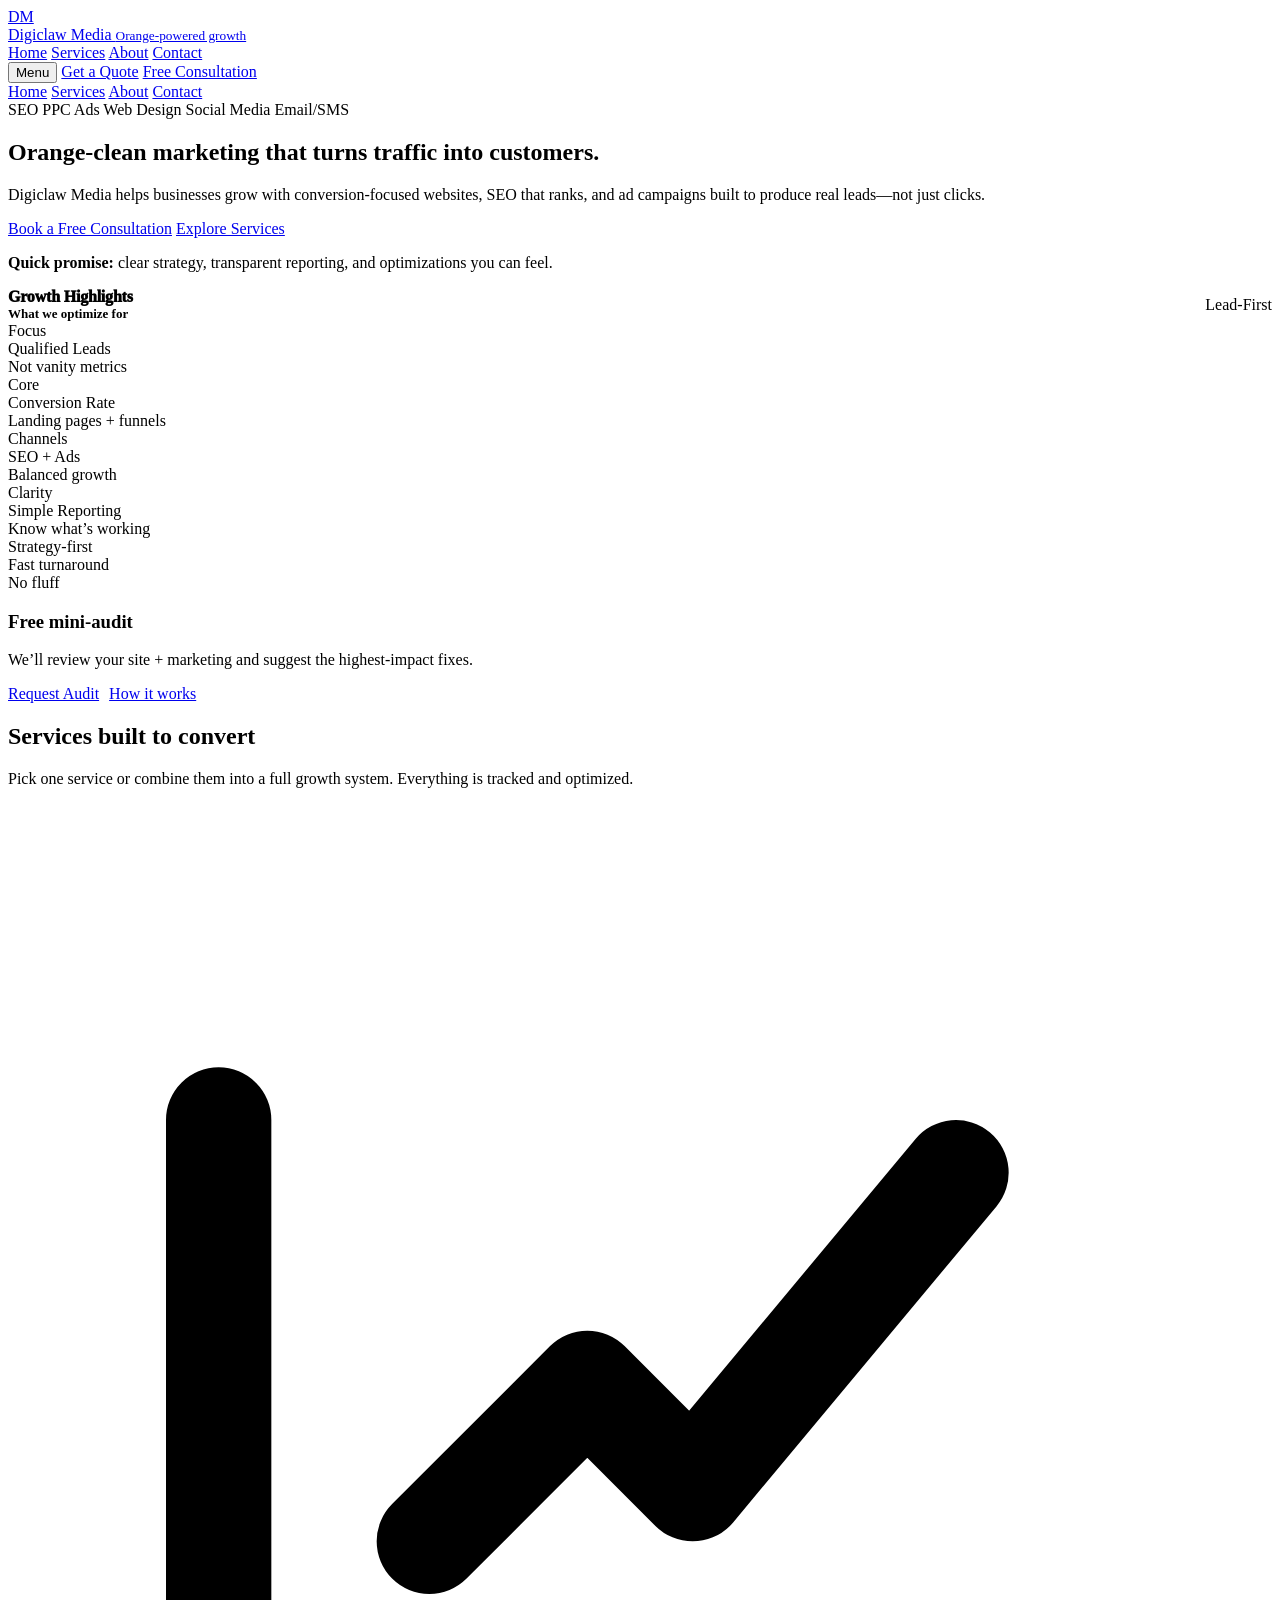
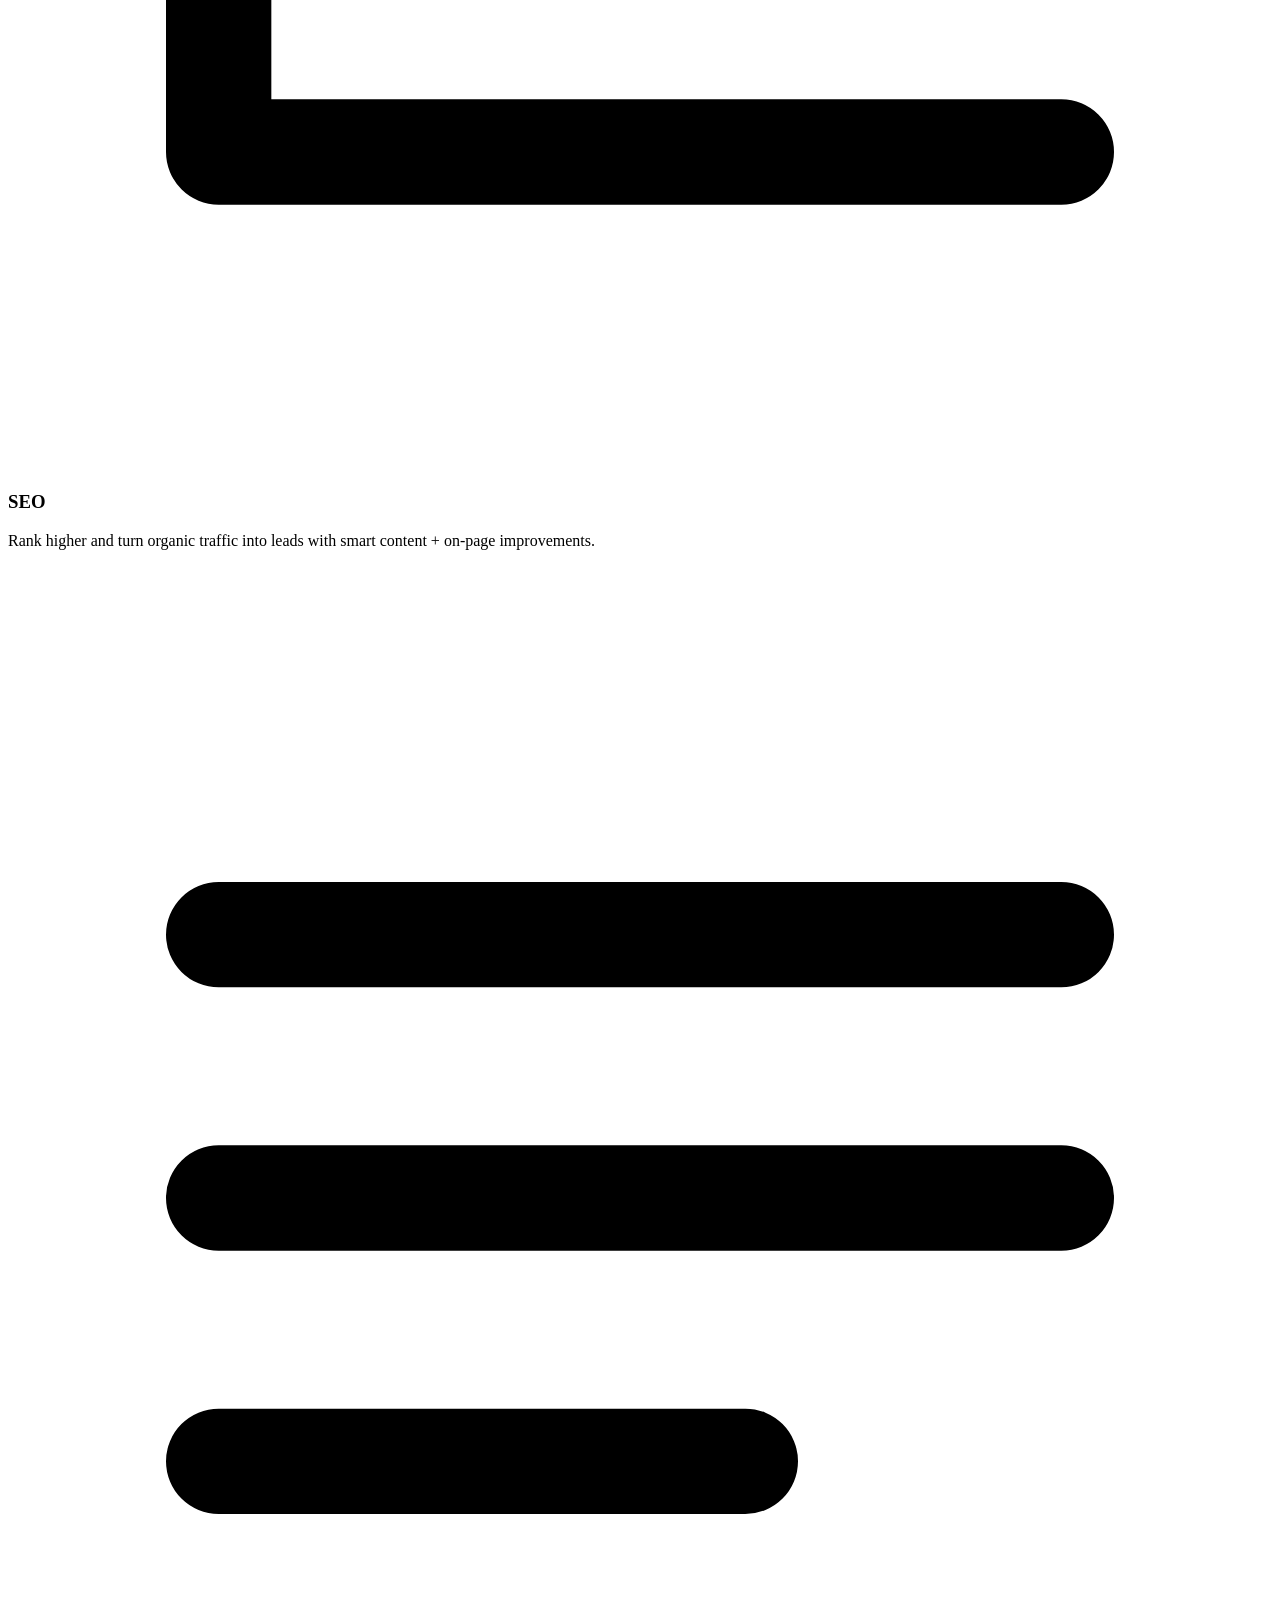
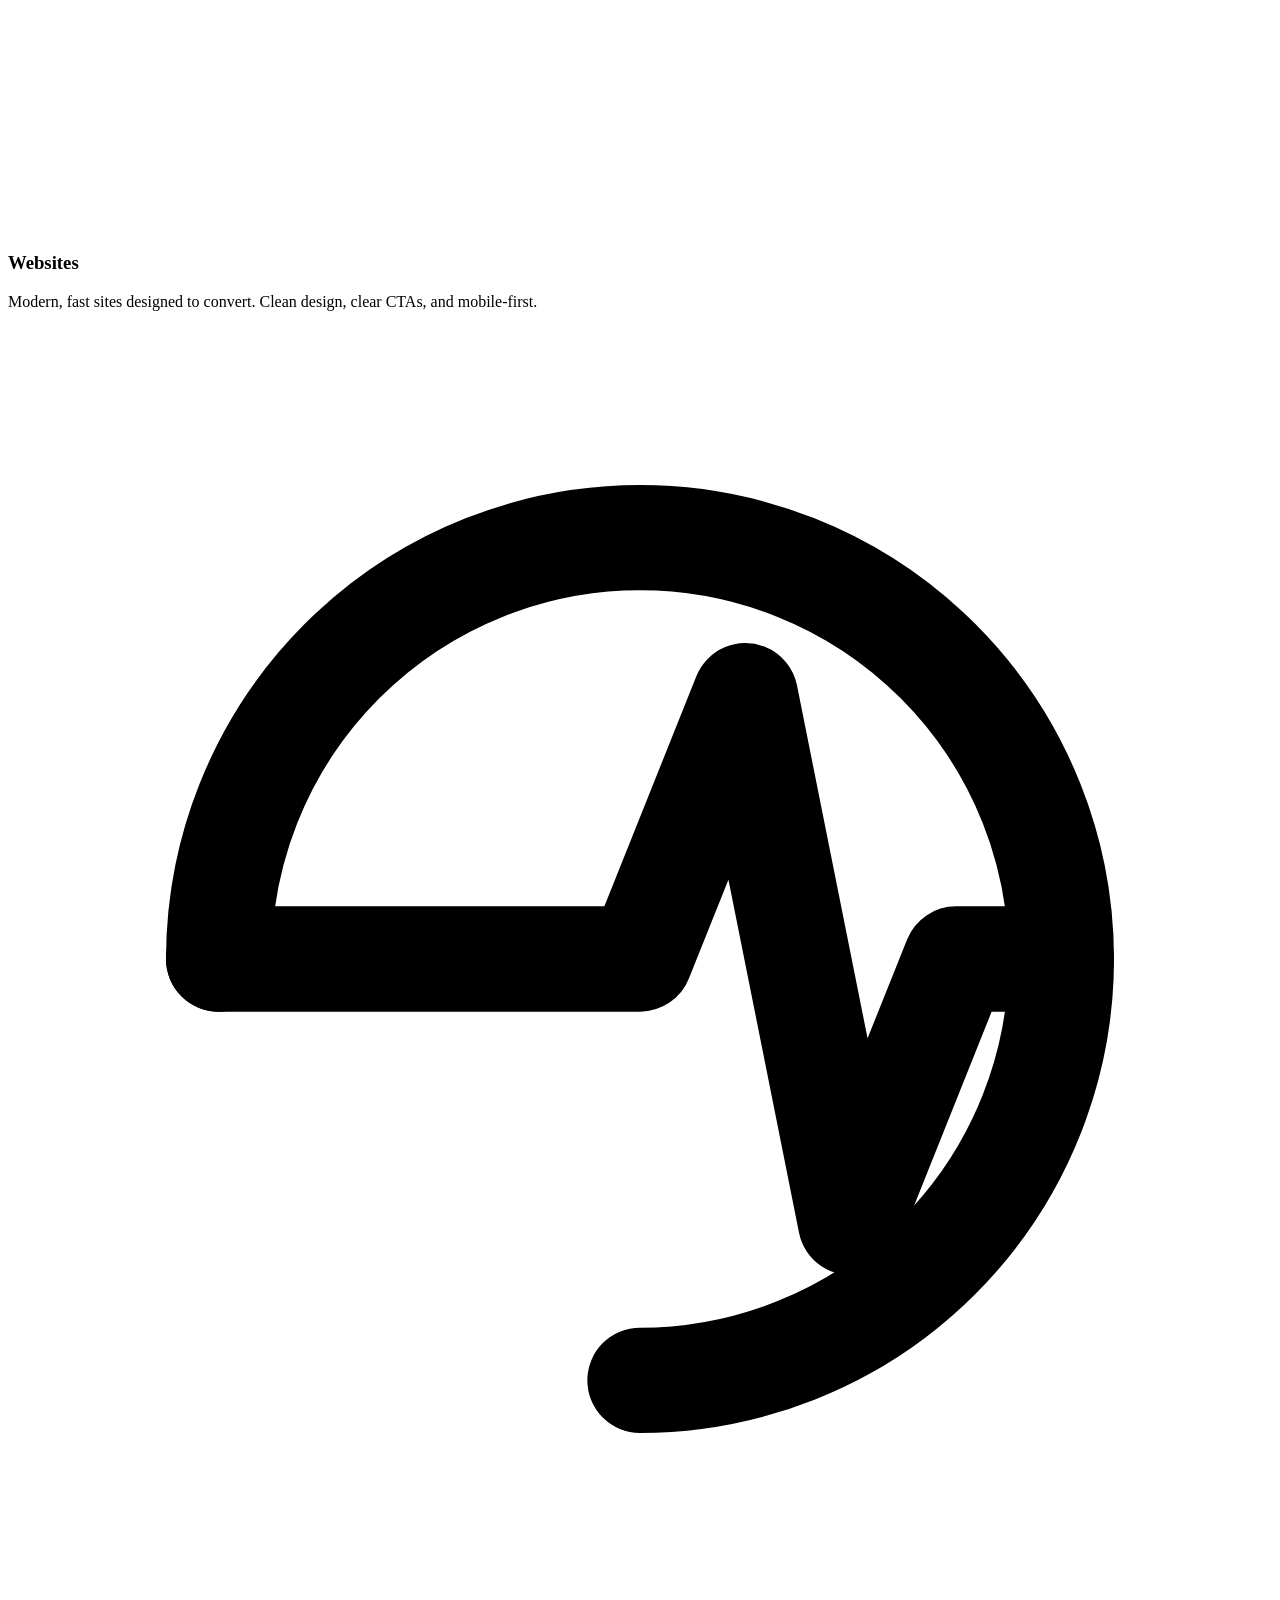
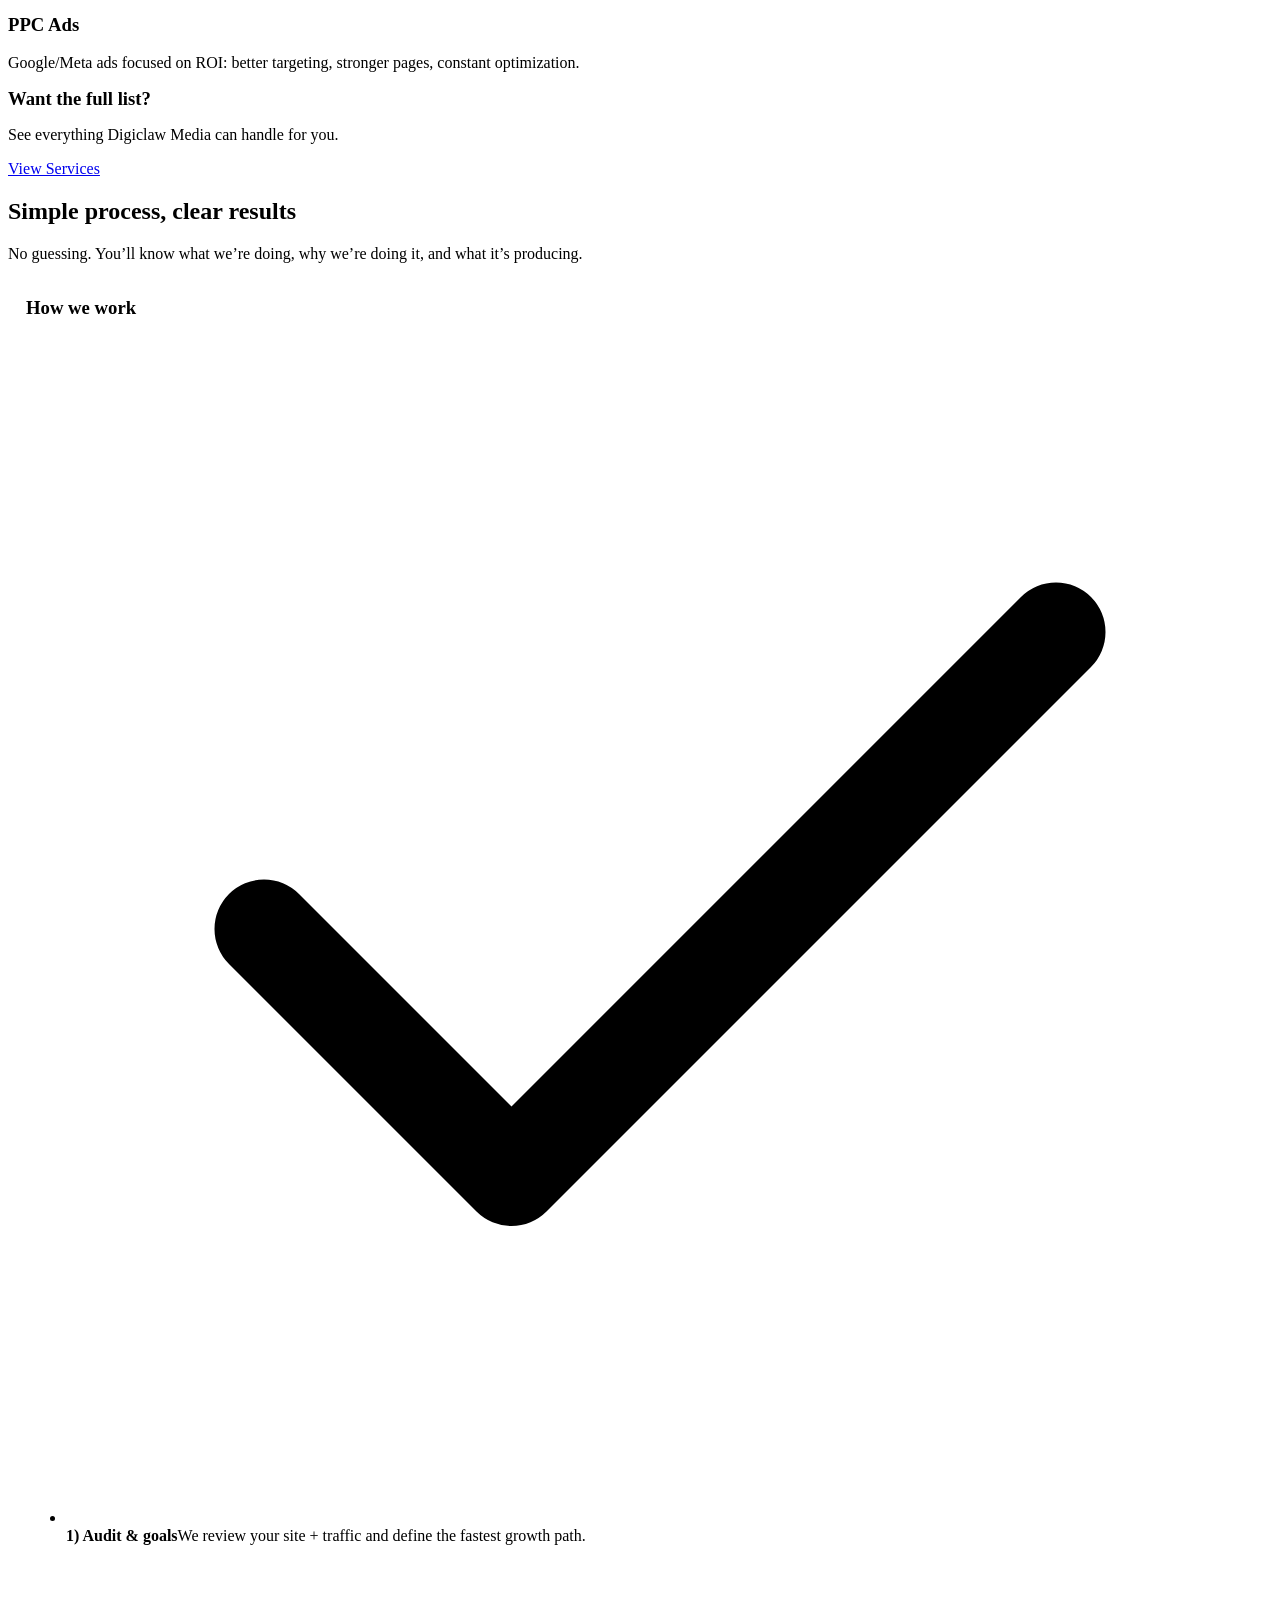
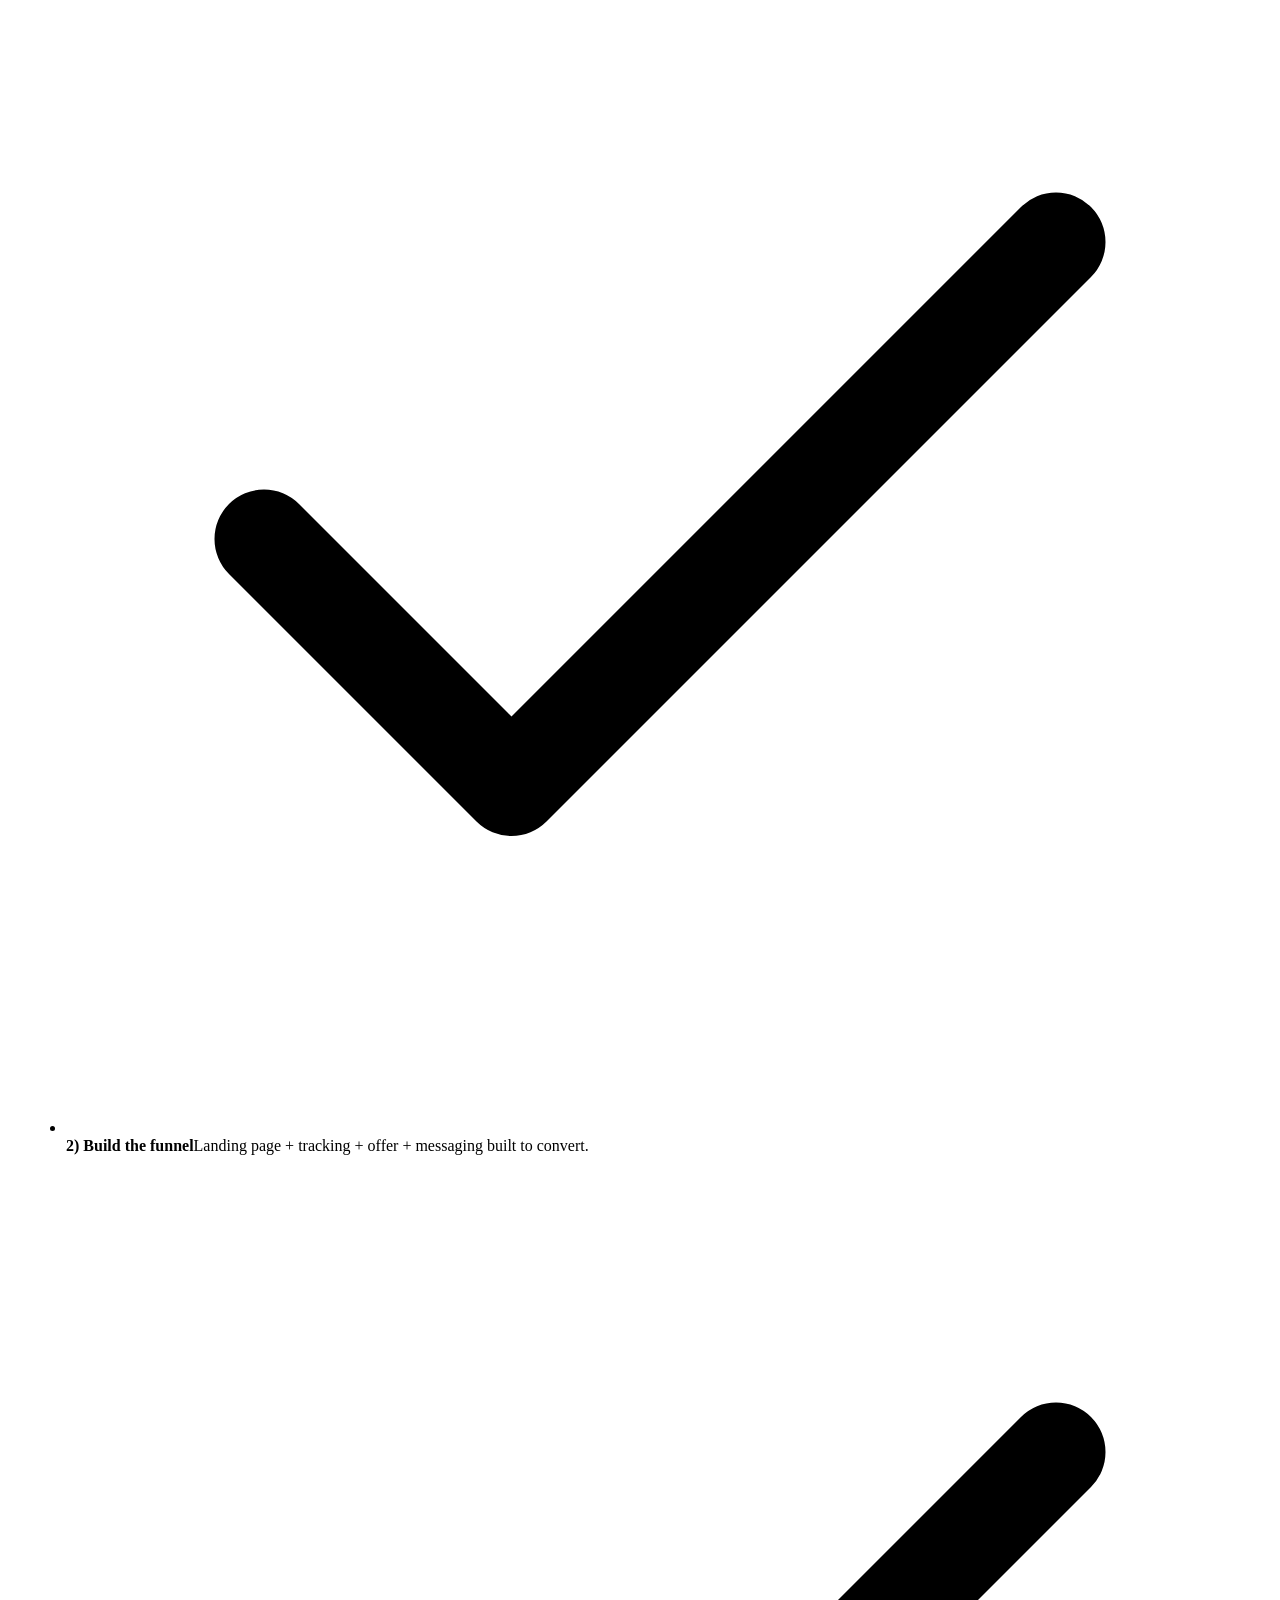
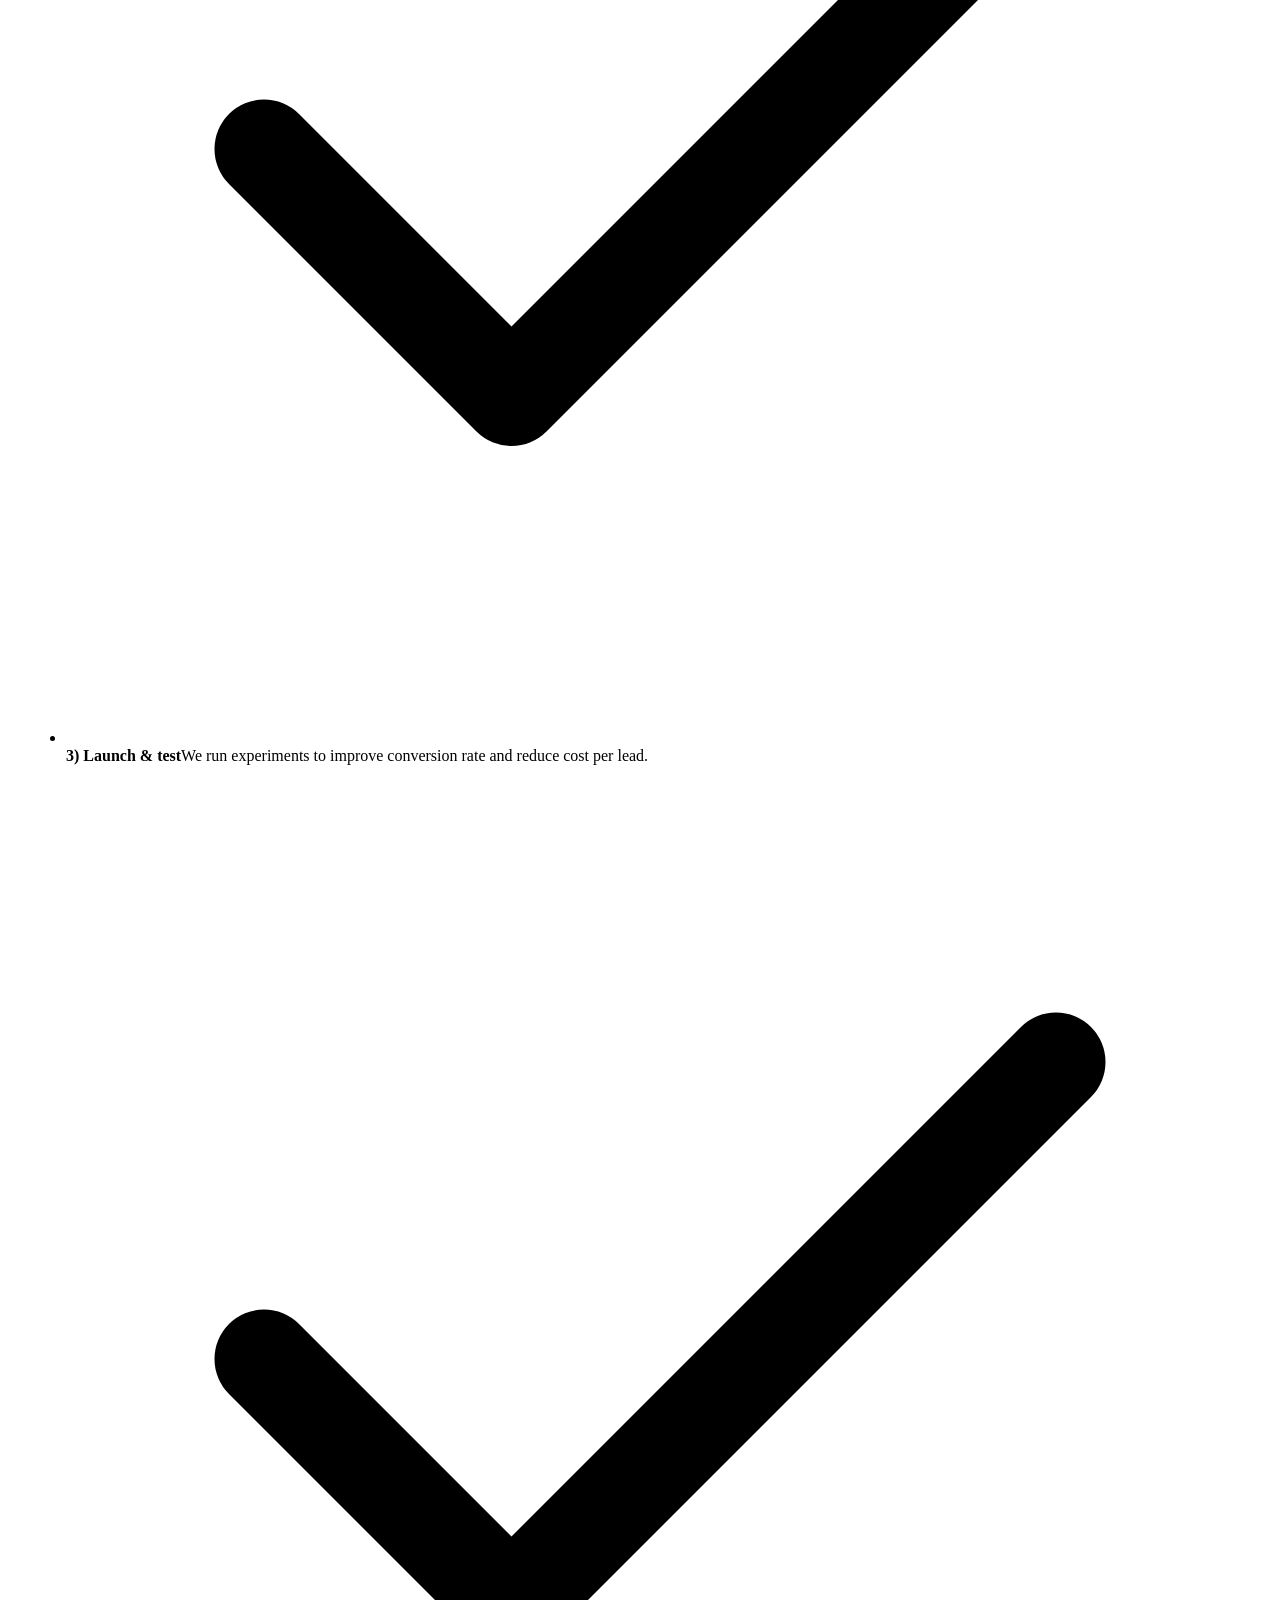
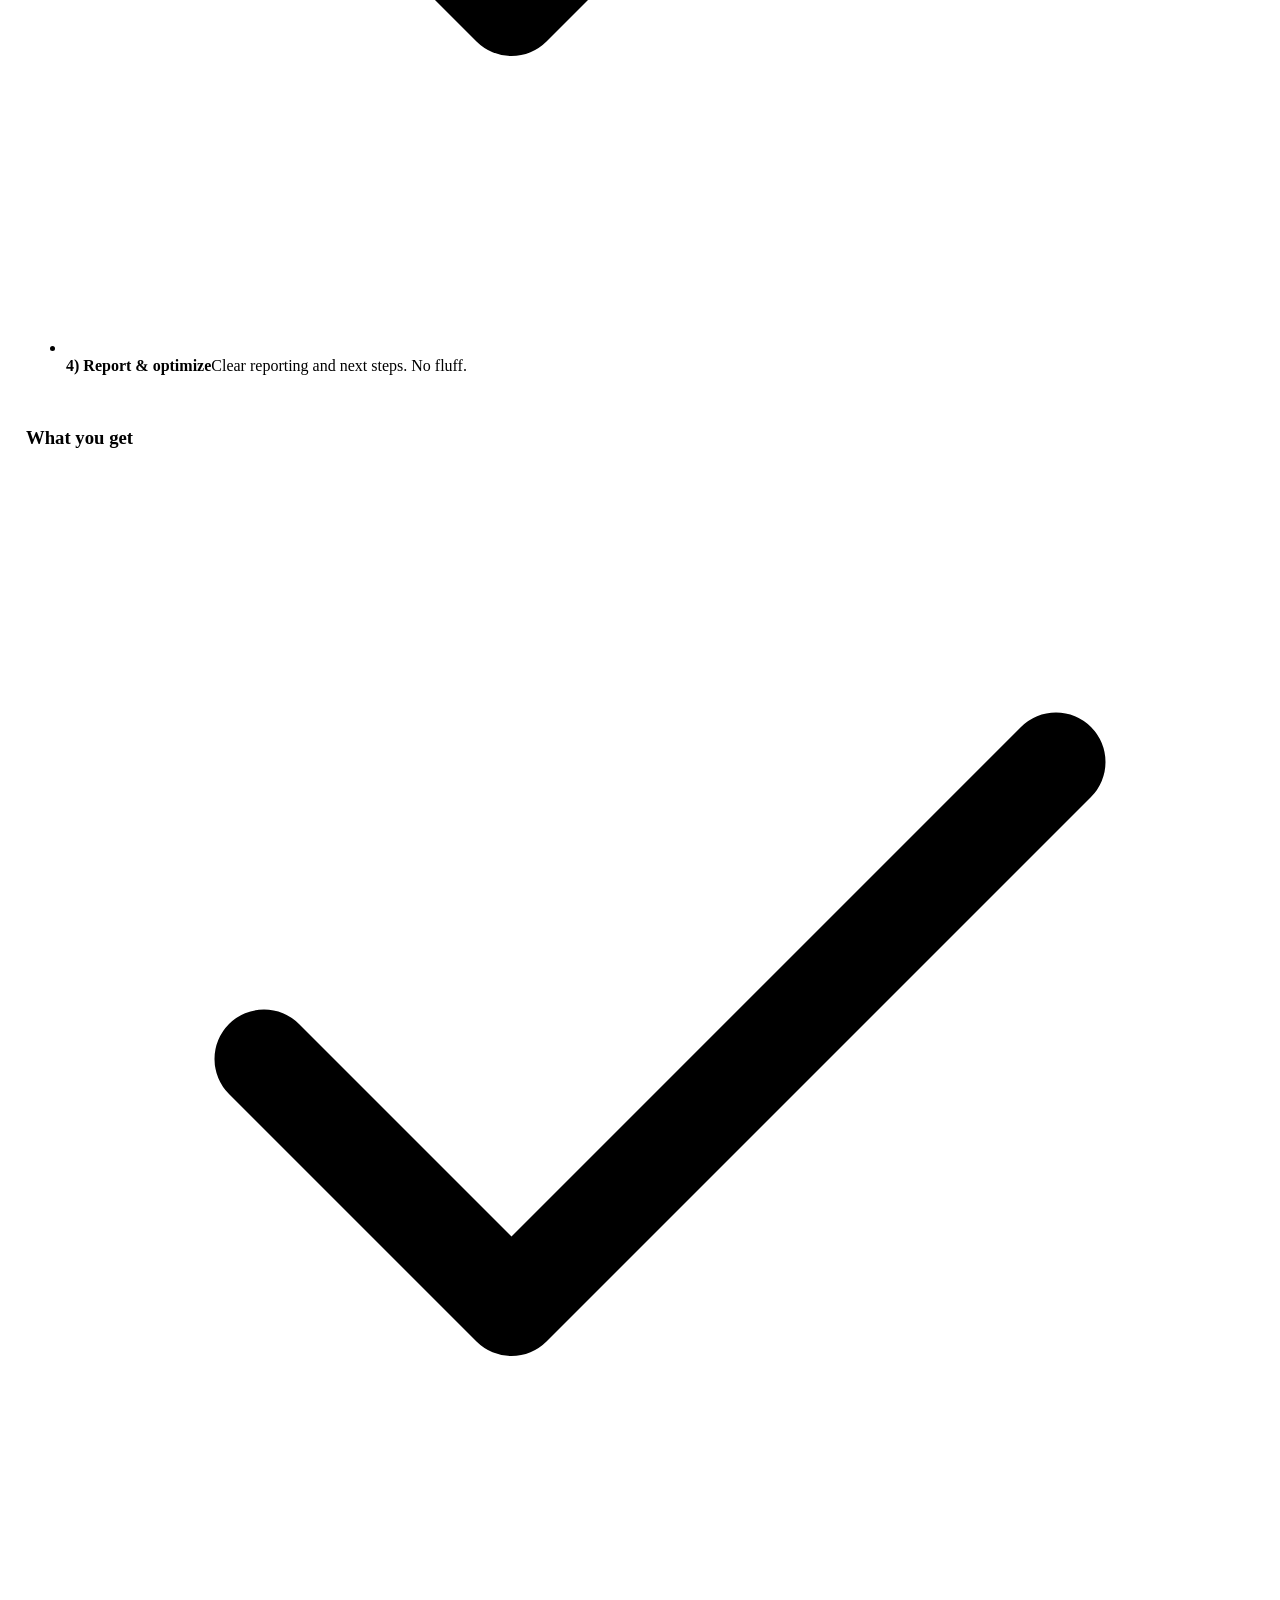
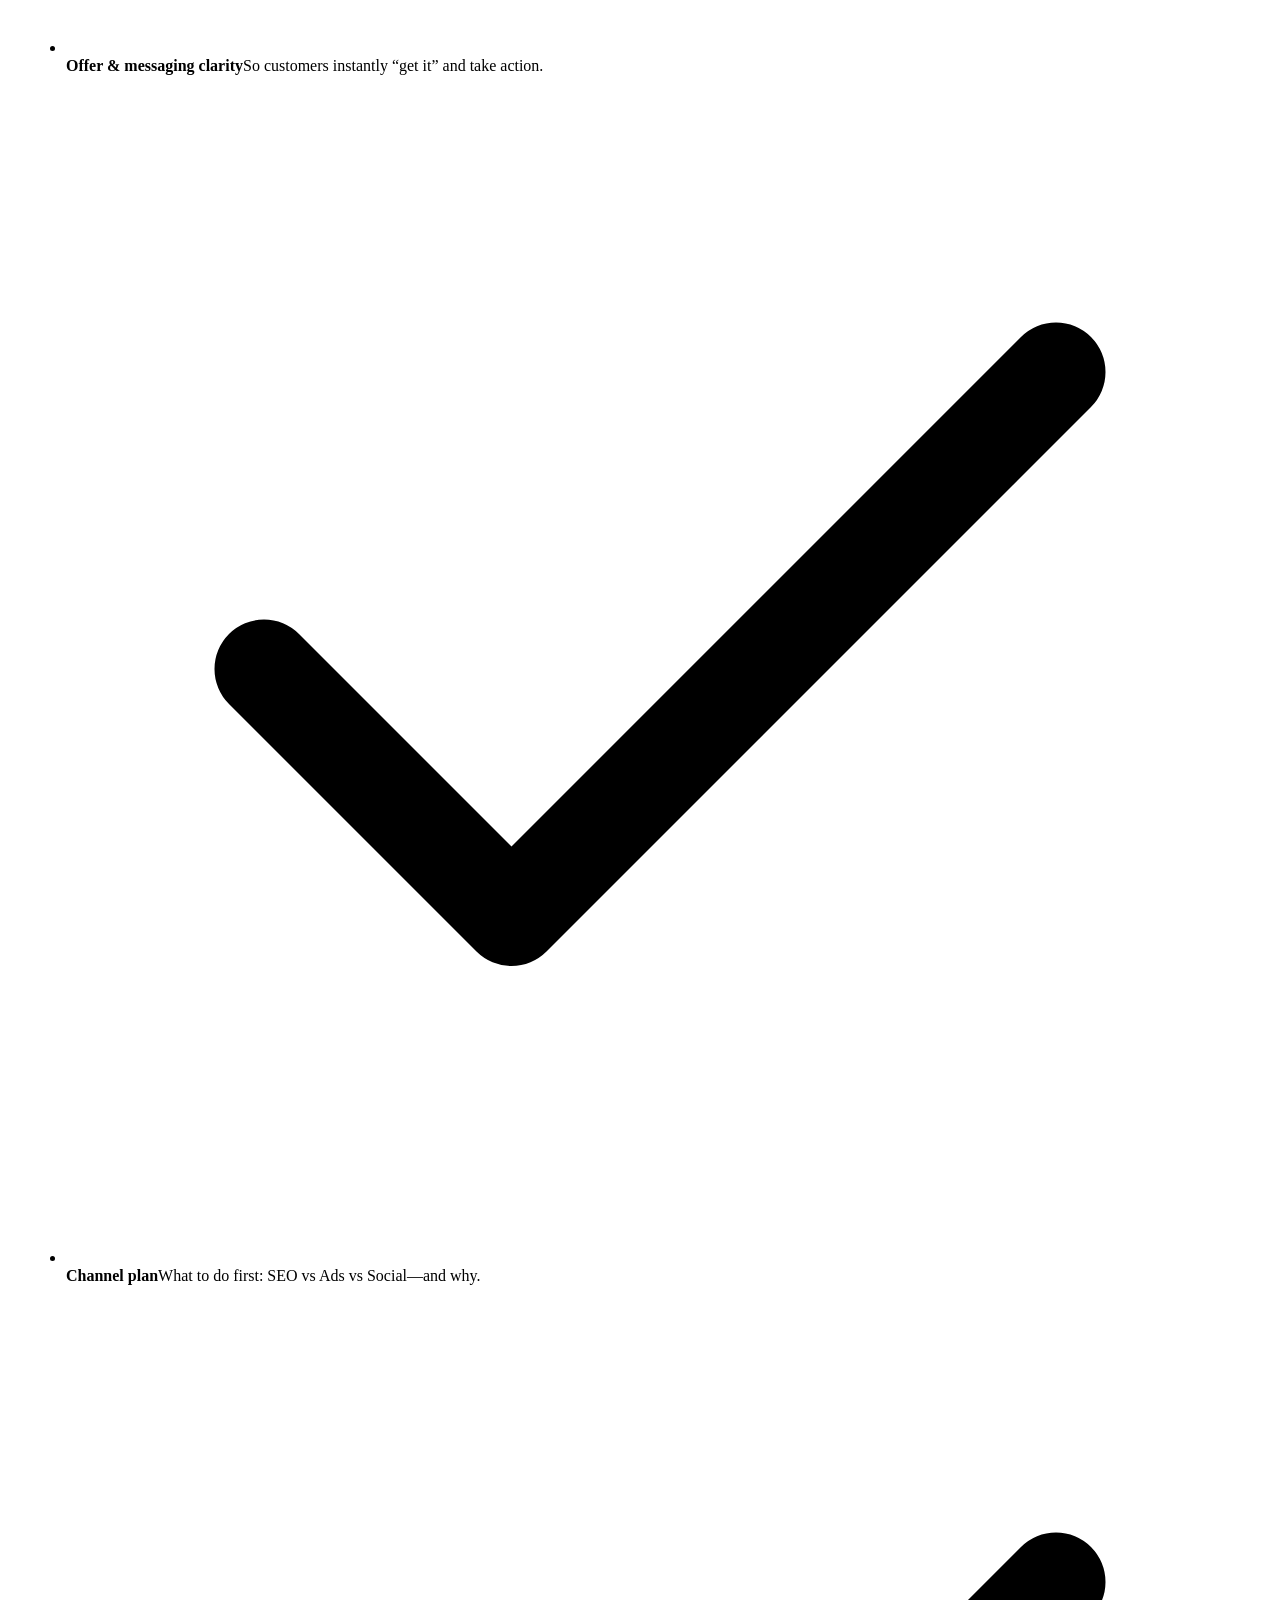
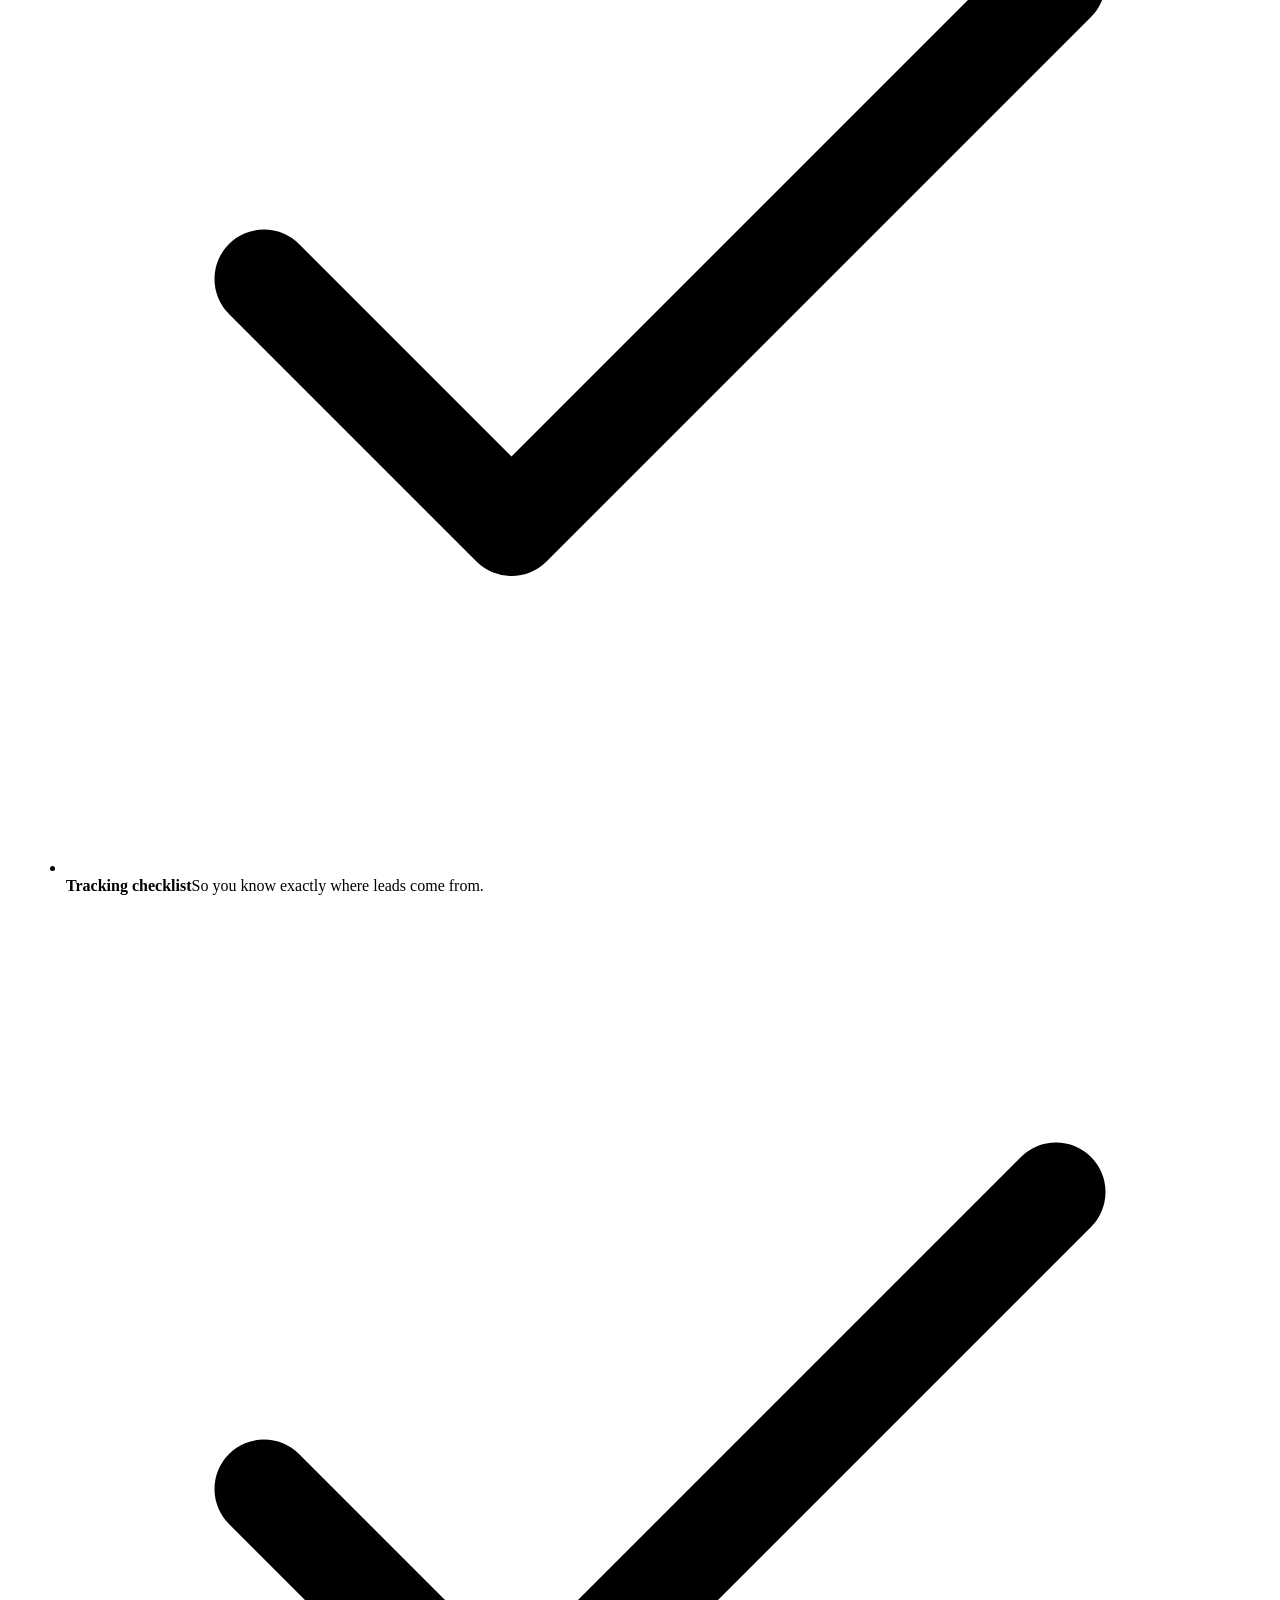
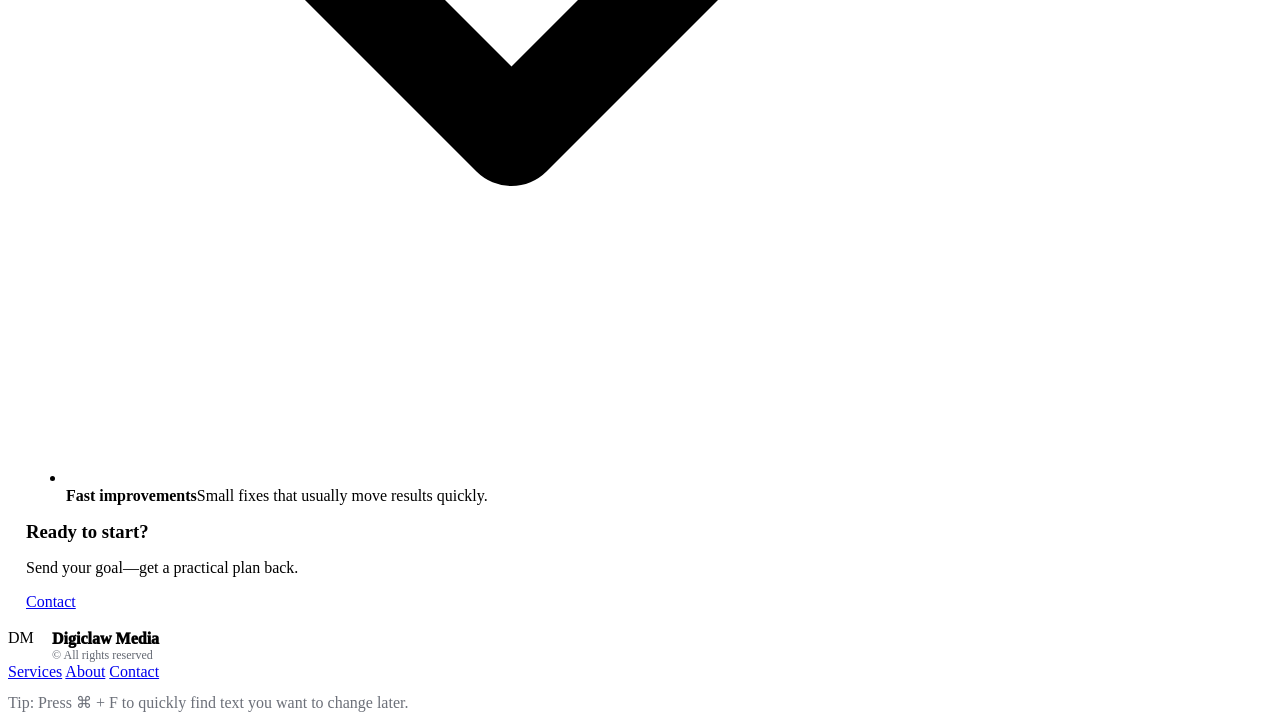
==== index.html @ 4c7902cc "Add files via upload" ====
<!doctype html>
<html lang="en">
<head>
  <meta charset="utf-8"/>
  <meta name="viewport" content="width=device-width,initial-scale=1"/>
  <title>Digiclaw Media | Home</title>
  <meta name="description" content="Digiclaw Media — modern marketing, websites, and performance campaigns. Orange & white theme, interactive UI."/>
  <link rel="stylesheet" href="assets/styles.css"/>
</head>
<body data-page="home">
  <div class="page">
    
<div class="bgFloat" aria-hidden="true">
  <div class="float one"></div>
  <div class="float two"></div>
  <div class="float three"></div>
  <div class="float four"></div>
</div>

    
<header class="topbar">
  <div class="container">
    <div class="nav">
      <a class="brand" href="index.html" aria-label="Digiclaw Media Home">
        <div class="logo">DM</div>
        <div>
          Digiclaw Media
          <small>Orange-powered growth</small>
        </div>
      </a>

      <nav class="navlinks" aria-label="Primary">
        <a href="index.html" data-page="home">Home</a>
        <a href="services.html" data-page="services">Services</a>
        <a href="about.html" data-page="about">About</a>
        <a href="contact.html" data-page="contact">Contact</a>
      </nav>

      <div class="actions">
        <button class="btn mobileToggle" id="menuBtn" aria-expanded="false" aria-controls="drawer">Menu</button>
        <a class="btn ghost" href="contact.html">Get a Quote</a>
        <a class="btn primary" href="contact.html">Free Consultation</a>
      </div>
    </div>

    <div class="drawer" id="drawer">
      <a href="index.html" data-page="home">Home</a>
      <a href="services.html" data-page="services">Services</a>
      <a href="about.html" data-page="about">About</a>
      <a href="contact.html" data-page="contact">Contact</a>
    </div>
  </div>
</header>

    <main>
  <section class="hero">
    <div class="container">
      <div class="heroGrid">
        <div>
          <div class="chipRow">
            <span class="chip">SEO</span>
            <span class="chip">PPC Ads</span>
            <span class="chip">Web Design</span>
            <span class="chip">Social Media</span>
            <span class="chip">Email/SMS</span>
          </div>

          <h1 class="h1">Orange‑clean marketing that turns traffic into customers.</h1>
          <p class="sub">
            Digiclaw Media helps businesses grow with conversion-focused websites, SEO that ranks,
            and ad campaigns built to produce real leads—not just clicks.
          </p>

          <div class="heroCtas">
            <a class="btn primary" href="contact.html">Book a Free Consultation</a>
            <a class="btn" href="services.html">Explore Services</a>
          </div>

          <p class="note">
            <strong>Quick promise:</strong> clear strategy, transparent reporting, and optimizations you can feel.
          </p>
        </div>

        <aside class="panel heroCard" aria-label="Highlights">
          <div style="display:flex;align-items:center;justify-content:space-between;gap:12px;">
            <div>
              <div style="font-weight:1000;font-size:16px;letter-spacing:-.2px;">Growth Highlights</div>
              <div style="color:var(--muted);font-size:13px;font-weight:900;">What we optimize for</div>
            </div>
            <span class="chip" style="border-color:rgba(249,115,22,.30);">Lead‑First</span>
          </div>

          <div class="kpis">
            <div class="kpi">
              <div class="k">Focus</div>
              <div class="v">Qualified Leads</div>
              <div class="m">Not vanity metrics</div>
            </div>
            <div class="kpi">
              <div class="k">Core</div>
              <div class="v">Conversion Rate</div>
              <div class="m">Landing pages + funnels</div>
            </div>
            <div class="kpi">
              <div class="k">Channels</div>
              <div class="v">SEO + Ads</div>
              <div class="m">Balanced growth</div>
            </div>
            <div class="kpi">
              <div class="k">Clarity</div>
              <div class="v">Simple Reporting</div>
              <div class="m">Know what’s working</div>
            </div>
          </div>

          <div class="pillRow">
            <div class="pill"><span class="dot"></span> Strategy-first</div>
            <div class="pill"><span class="dot soft"></span> Fast turnaround</div>
            <div class="pill"><span class="dot"></span> No fluff</div>
          </div>

          <div class="miniCard">
            <h3>Free mini‑audit</h3>
            <p>We’ll review your site + marketing and suggest the highest-impact fixes.</p>
            <div style="margin-top:12px;display:flex;gap:10px;flex-wrap:wrap;">
              <a class="btn primary" href="contact.html">Request Audit</a>
              <a class="btn" href="#how">How it works</a>
            </div>
          </div>
        </aside>
      </div>
    </div>
  </section>

  <section class="section" id="servicesPreview">
    <div class="container">
      <div class="sectionHeader">
        <div>
          <h2>Services built to convert</h2>
          <p>Pick one service or combine them into a full growth system. Everything is tracked and optimized.</p>
        </div>
      </div>

      <div class="grid3">
        <div class="card">
          <div class="icon" aria-hidden="true">
            <svg viewBox="0 0 24 24" fill="none"><path d="M4 18V6m0 12h16M8 14l3-3 2 2 5-6" stroke="currentColor" stroke-width="2" stroke-linecap="round" stroke-linejoin="round"/></svg>
          </div>
          <h3>SEO</h3>
          <p>Rank higher and turn organic traffic into leads with smart content + on-page improvements.</p>
        </div>

        <div class="card">
          <div class="icon" aria-hidden="true">
            <svg viewBox="0 0 24 24" fill="none"><path d="M4 7h16M4 12h16M4 17h10" stroke="currentColor" stroke-width="2" stroke-linecap="round"/></svg>
          </div>
          <h3>Websites</h3>
          <p>Modern, fast sites designed to convert. Clean design, clear CTAs, and mobile-first.</p>
        </div>

        <div class="card">
          <div class="icon" aria-hidden="true">
            <svg viewBox="0 0 24 24" fill="none"><path d="M12 20a8 8 0 1 0-8-8" stroke="currentColor" stroke-width="2" stroke-linecap="round"/><path d="M4 12h8l2-5 2 10 2-5h2" stroke="currentColor" stroke-width="2" stroke-linecap="round" stroke-linejoin="round"/></svg>
          </div>
          <h3>PPC Ads</h3>
          <p>Google/Meta ads focused on ROI: better targeting, stronger pages, constant optimization.</p>
        </div>
      </div>

      <div class="panel ctaBand" style="margin-top:14px;">
        <div class="left">
          <h3 style="margin:0 0 6px;">Want the full list?</h3>
          <p>See everything Digiclaw Media can handle for you.</p>
        </div>
        <a class="btn primary" href="services.html">View Services</a>
      </div>
    </div>
  </section>

  <section class="section" id="how">
    <div class="container">
      <div class="sectionHeader">
        <div>
          <h2>Simple process, clear results</h2>
          <p>No guessing. You’ll know what we’re doing, why we’re doing it, and what it’s producing.</p>
        </div>
      </div>

      <div class="split">
        <div class="panel" style="padding:18px;">
          <h3 style="margin:0 0 10px;">How we work</h3>
          <ul class="list">
            <li class="li"><div class="check" aria-hidden="true"><svg viewBox="0 0 24 24" fill="none"><path d="M20 6L9 17l-5-5" stroke="currentColor" stroke-width="2" stroke-linecap="round" stroke-linejoin="round"/></svg></div><div><b>1) Audit & goals</b><span>We review your site + traffic and define the fastest growth path.</span></div></li>
            <li class="li"><div class="check" aria-hidden="true"><svg viewBox="0 0 24 24" fill="none"><path d="M20 6L9 17l-5-5" stroke="currentColor" stroke-width="2" stroke-linecap="round" stroke-linejoin="round"/></svg></div><div><b>2) Build the funnel</b><span>Landing page + tracking + offer + messaging built to convert.</span></div></li>
            <li class="li"><div class="check" aria-hidden="true"><svg viewBox="0 0 24 24" fill="none"><path d="M20 6L9 17l-5-5" stroke="currentColor" stroke-width="2" stroke-linecap="round" stroke-linejoin="round"/></svg></div><div><b>3) Launch & test</b><span>We run experiments to improve conversion rate and reduce cost per lead.</span></div></li>
            <li class="li"><div class="check" aria-hidden="true"><svg viewBox="0 0 24 24" fill="none"><path d="M20 6L9 17l-5-5" stroke="currentColor" stroke-width="2" stroke-linecap="round" stroke-linejoin="round"/></svg></div><div><b>4) Report & optimize</b><span>Clear reporting and next steps. No fluff.</span></div></li>
          </ul>
        </div>

        <div class="panel" style="padding:18px;">
          <h3 style="margin:0 0 10px;">What you get</h3>
          <ul class="list">
            <li class="li"><div class="check" aria-hidden="true"><svg viewBox="0 0 24 24" fill="none"><path d="M20 6L9 17l-5-5" stroke="currentColor" stroke-width="2" stroke-linecap="round" stroke-linejoin="round"/></svg></div><div><b>Offer & messaging clarity</b><span>So customers instantly “get it” and take action.</span></div></li>
            <li class="li"><div class="check" aria-hidden="true"><svg viewBox="0 0 24 24" fill="none"><path d="M20 6L9 17l-5-5" stroke="currentColor" stroke-width="2" stroke-linecap="round" stroke-linejoin="round"/></svg></div><div><b>Channel plan</b><span>What to do first: SEO vs Ads vs Social—and why.</span></div></li>
            <li class="li"><div class="check" aria-hidden="true"><svg viewBox="0 0 24 24" fill="none"><path d="M20 6L9 17l-5-5" stroke="currentColor" stroke-width="2" stroke-linecap="round" stroke-linejoin="round"/></svg></div><div><b>Tracking checklist</b><span>So you know exactly where leads come from.</span></div></li>
            <li class="li"><div class="check" aria-hidden="true"><svg viewBox="0 0 24 24" fill="none"><path d="M20 6L9 17l-5-5" stroke="currentColor" stroke-width="2" stroke-linecap="round" stroke-linejoin="round"/></svg></div><div><b>Fast improvements</b><span>Small fixes that usually move results quickly.</span></div></li>
          </ul>

          <div class="panel ctaBand" style="margin-top:14px;">
            <div class="left">
              <h3 style="margin:0 0 6px;">Ready to start?</h3>
              <p>Send your goal—get a practical plan back.</p>
            </div>
            <a class="btn primary" href="contact.html">Contact</a>
          </div>
        </div>
      </div>
    </div>
  </section>
</main>
    
<footer class="footer">
  <div class="container">
    <div class="footerRow">
      <div style="display:flex;align-items:center;gap:10px;">
        <div class="logo" style="width:34px;height:34px;border-radius:12px;">DM</div>
        <div>
          <div style="font-weight:1000;color:var(--text);">Digiclaw Media</div>
          <div style="color:rgba(17,24,39,.66);font-size:12px;">© <span id="year"></span> All rights reserved</div>
        </div>
      </div>
      <div class="smallLinks">
        <a href="services.html">Services</a>
        <a href="about.html">About</a>
        <a href="contact.html">Contact</a>
      </div>
    </div>
    <div style="margin-top:12px;color:rgba(17,24,39,.62);">
      Tip: Press <span class="kbd">⌘</span> + <span class="kbd">F</span> to quickly find text you want to change later.
    </div>
  </div>
</footer>

<div class="toast" id="toast" role="status" aria-live="polite"></div>

  </div>
  <script src="assets/main.js"></script>
</body>
</html>
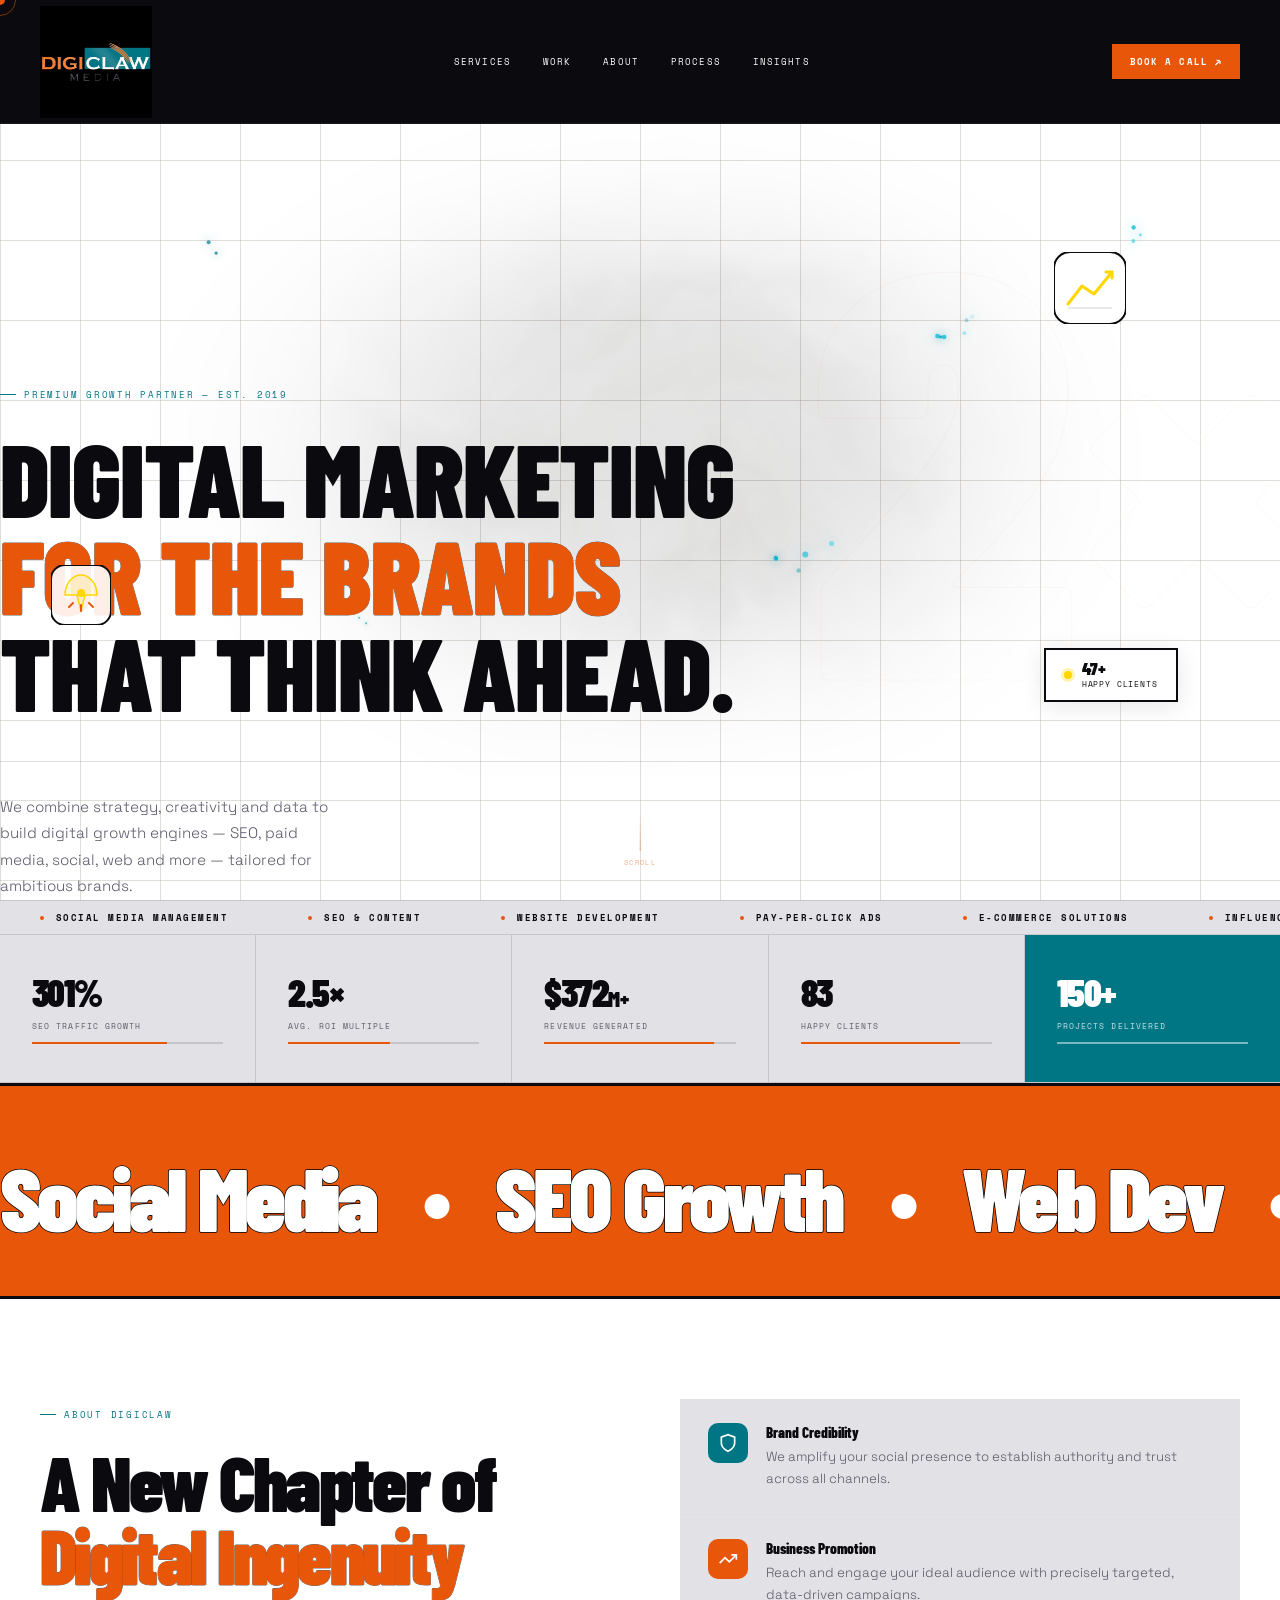
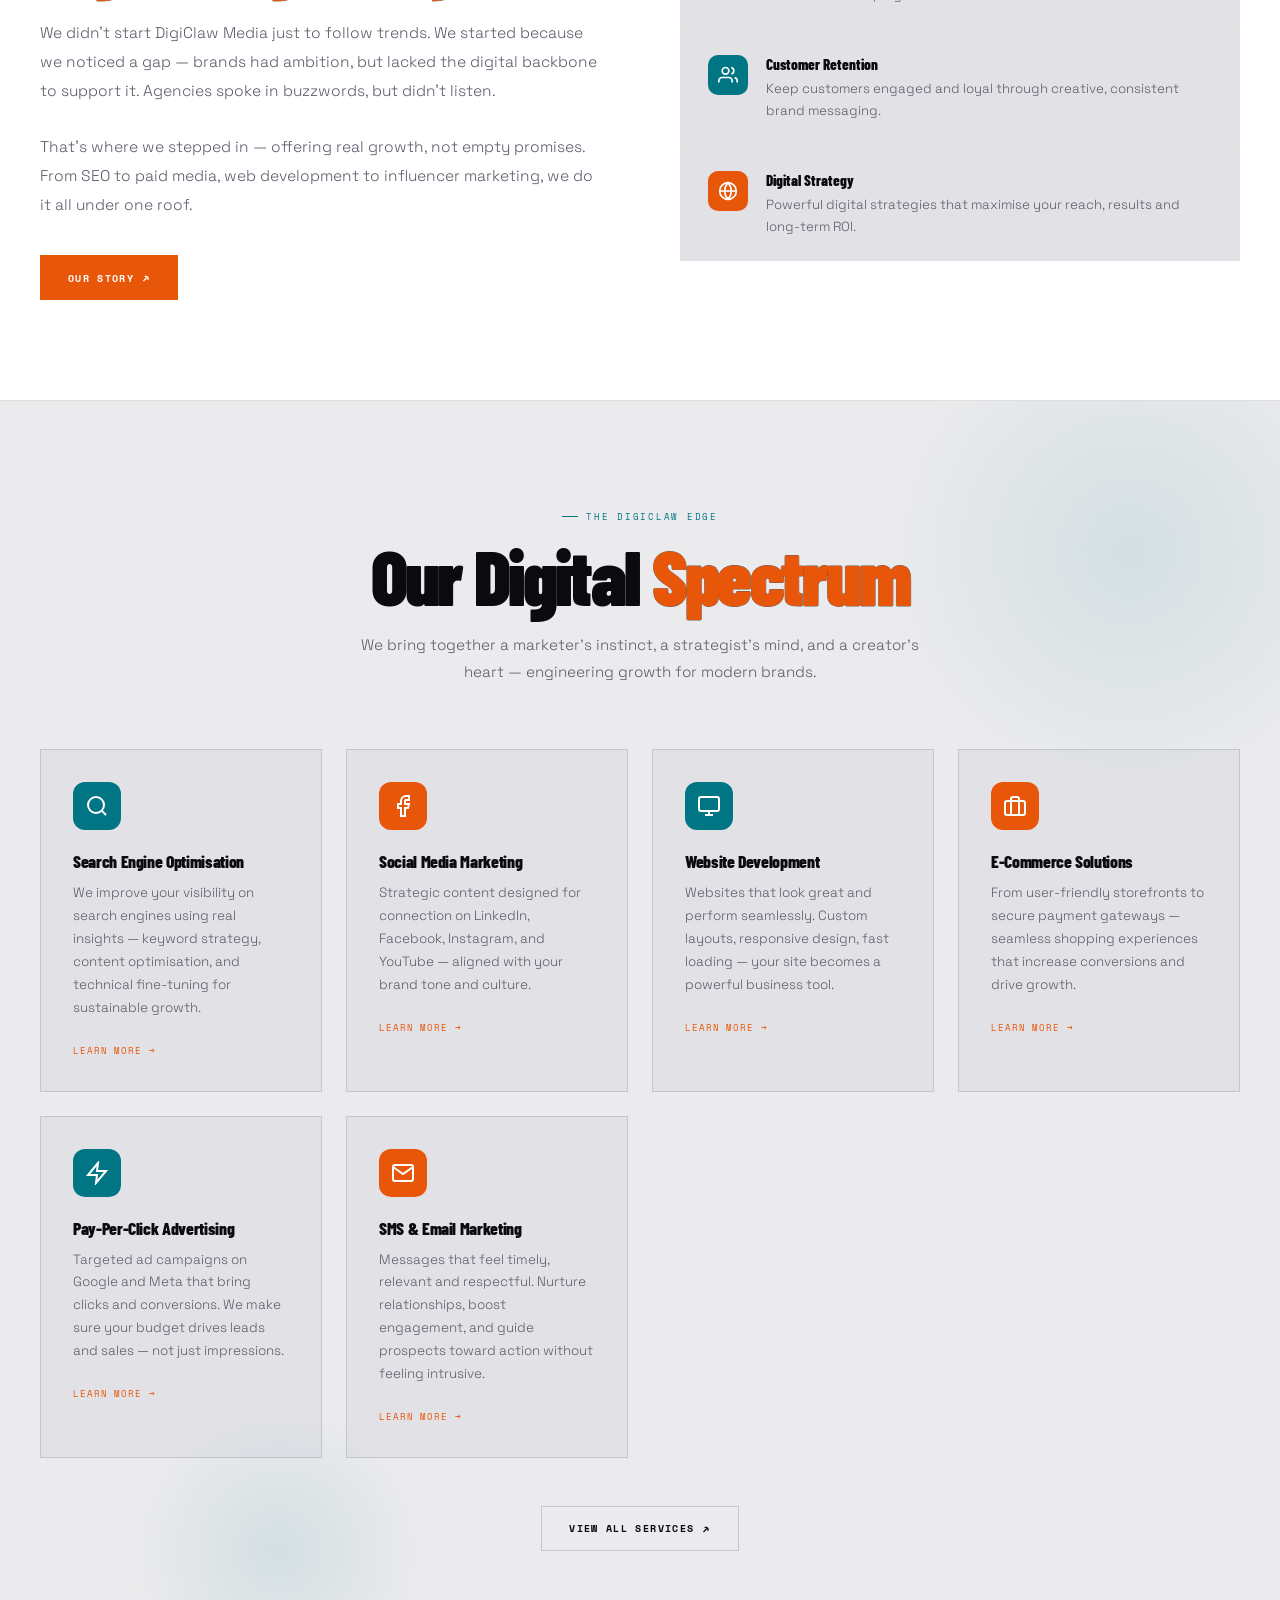
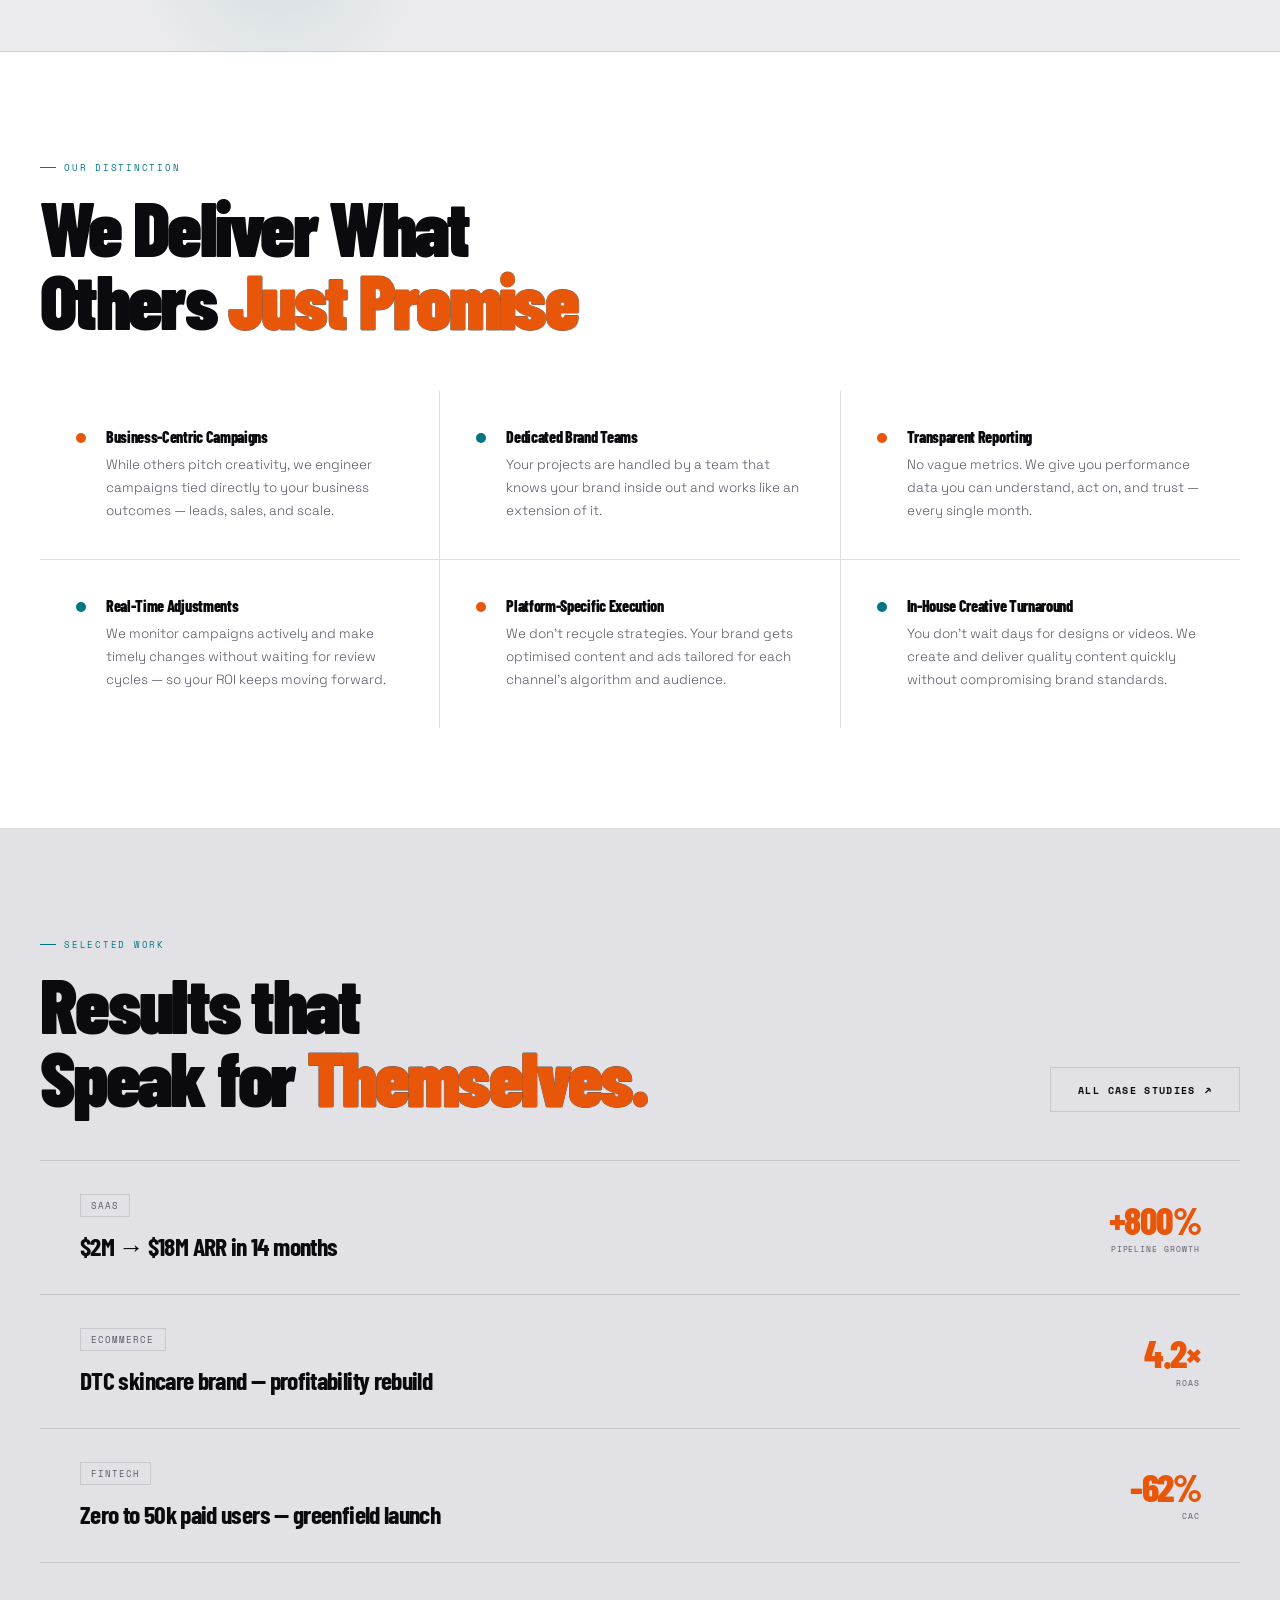
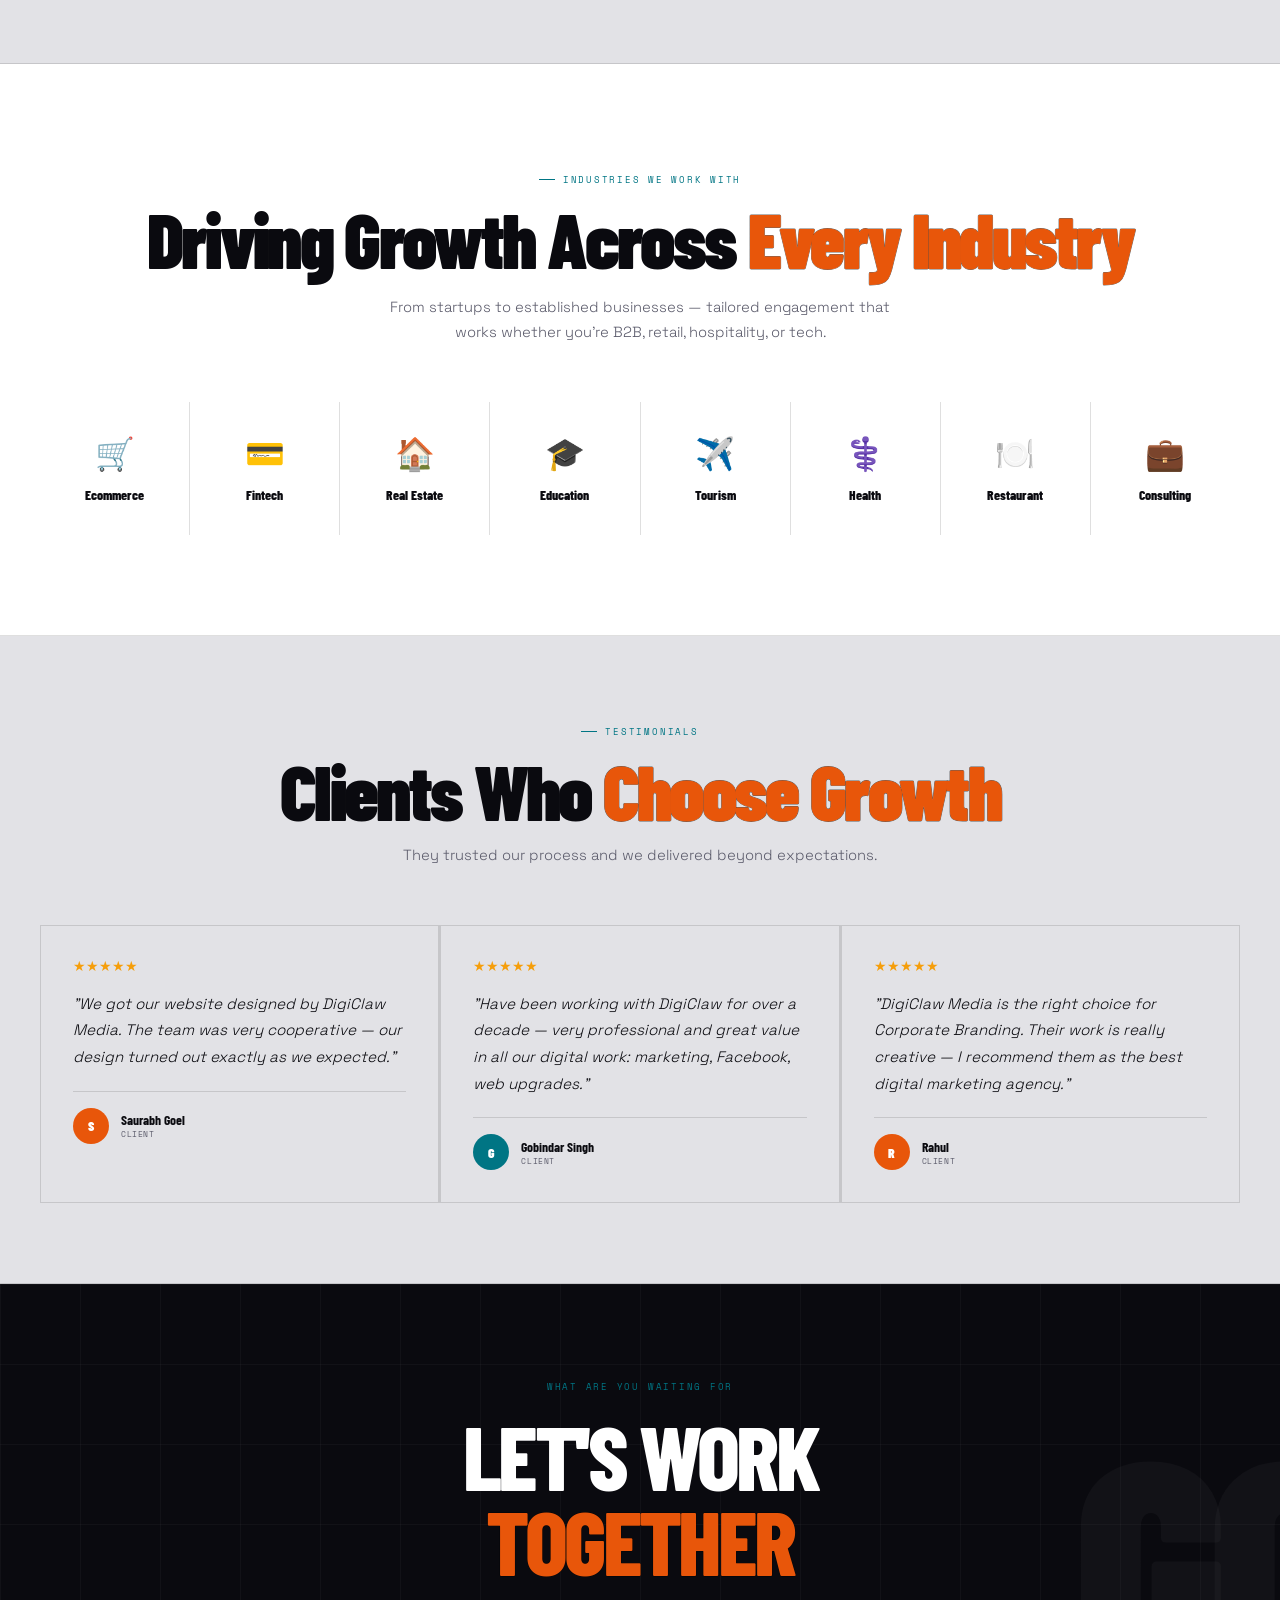
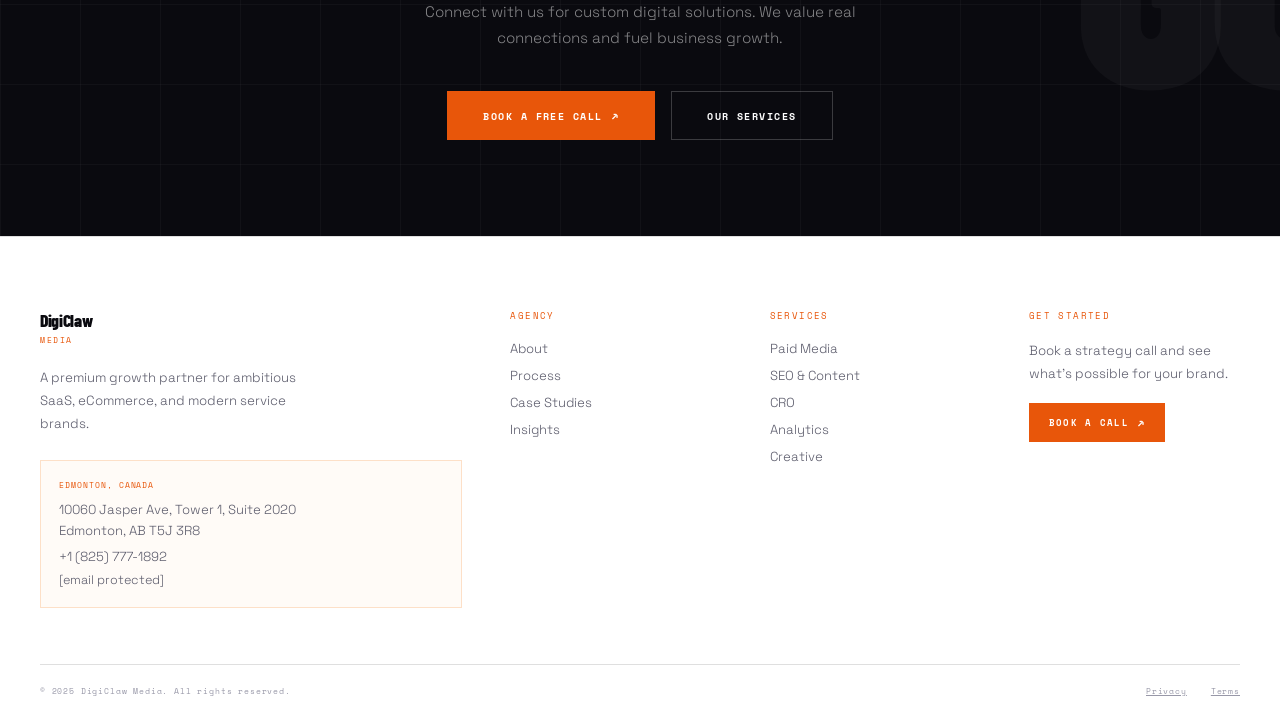
==== commit 9a52b9fb: "Rename digiclaw-light-19.html to index.html" ====
--- a/index.html
+++ b/index.html
@@ -1,249 +1,2152 @@
-<!doctype html>
+<!DOCTYPE html>
 <html lang="en">
 <head>
-  <meta charset="utf-8"/>
-  <meta name="viewport" content="width=device-width,initial-scale=1"/>
-  <title>Digiclaw Media | Home</title>
-  <meta name="description" content="Digiclaw Media — modern marketing, websites, and performance campaigns. Orange & white theme, interactive UI."/>
-  <link rel="stylesheet" href="assets/styles.css"/>
+<meta charset="UTF-8"/>
+<meta name="viewport" content="width=device-width, initial-scale=1.0"/>
+<title>DigiClaw Media</title>
+<link rel="preconnect" href="https://fonts.googleapis.com"/>
+<link href="https://fonts.googleapis.com/css2?family=Barlow+Condensed:wght@700;800;900&family=Syne:wght@400;500;600;700;800&family=Space+Grotesk:wght@300;400;500;600&family=Space+Mono:ital,wght@0,400;0,700;1,400&display=swap" rel="stylesheet"/>
+<style>
+/* ─── RESET + TOKENS ─────────────────────────────── */
+*{box-sizing:border-box;margin:0;padding:0}
+:root{
+  --bg:#FFFFFF;
+  --bg2:#E2E2E6;
+  --bg3:#EBEBED;
+  --line:rgba(10,10,15,0.13);
+  --line2:#C8C8CC;
+  --txt:#0A0A0F;
+  --txt2:#5A5A6A;
+  --txt3:#9898A8;
+  --lime:#E8560A;
+  --lime2:#F5720A;
+  --lime-dim:#C04508;
+  --nav-h:124px;
+}
+html{scroll-behavior:smooth}
+body{
+  background:var(--bg);color:var(--txt);
+  font-family:'Space Grotesk',sans-serif;font-weight:300;
+  -webkit-font-smoothing:antialiased;overflow-x:hidden;
+  cursor:none;
+}
+::-webkit-scrollbar{width:2px}
+::-webkit-scrollbar-track{background:var(--bg2)}
+::-webkit-scrollbar-thumb{background:var(--lime)}
+::selection{background:var(--lime);color:#FAF8F5}
+
+/* ─── CUSTOM CURSOR ──────────────────────────────── */
+#cur{
+  position:fixed;width:10px;height:10px;border-radius:50%;
+  background:var(--lime);pointer-events:none;z-index:99999;
+  transform:translate(-50%,-50%);transition:width .2s,height .2s,opacity .2s;
+}
+#cur2{
+  position:fixed;width:32px;height:32px;border-radius:50%;
+  border:1px solid rgba(232,96,10,.5);pointer-events:none;z-index:99998;
+  transform:translate(-50%,-50%);transition:transform .12s cubic-bezier(.16,1,.3,1),width .3s,height .3s;
+}
+body:has(a:hover) #cur,body:has(button:hover) #cur{width:6px;height:6px;opacity:.5}
+body:has(a:hover) #cur2,body:has(button:hover) #cur2{width:52px;height:52px;}
+
+/* ─── NAV ────────────────────────────────────────── */
+nav{
+  position:fixed;top:0;left:0;right:0;height:var(--nav-h);z-index:1000;
+  display:flex;align-items:center;justify-content:space-between;
+  padding:0 40px;
+  background:#0A0A0F;
+  transition:background .3s,border-color .3s;
+  border-bottom:1px solid rgba(255,255,255,.07);
+}
+nav.stuck{background:#0A0A0F;border-bottom-color:rgba(255,255,255,.1)}
+.nav-logo{display:flex;align-items:center;gap:10px;cursor:pointer;text-decoration:none}
+.nav-logo-name{font-family:'Barlow Condensed',sans-serif;font-size:1.05rem;font-weight:800;color:#fff;letter-spacing:-.02em}
+.nav-logo-tag{font-family:'Space Mono',monospace;font-size:.5rem;letter-spacing:.18em;text-transform:uppercase;color:var(--lime)}
+.nav-links{display:flex;gap:32px;align-items:center}
+.nav-link{
+  font-family:'Space Mono',monospace;font-size:.58rem;letter-spacing:.12em;text-transform:uppercase;
+  color:#ffffff;background:none;border:none;cursor:none;padding:0;
+  transition:color .15s;position:relative;
+}
+.nav-link::after{
+  content:'';position:absolute;bottom:-4px;left:0;width:0;height:1px;background:var(--lime);
+  transition:width .25s ease;
+}
+.nav-link:hover,.nav-link.on{color:#fff}
+.nav-link:hover::after,.nav-link.on::after{width:100%}
+.nav-cta{
+  font-family:'Space Mono',monospace;font-size:.58rem;letter-spacing:.12em;text-transform:uppercase;
+  background:var(--lime);color:#fff;border:none;cursor:none;
+  padding:9px 18px;display:flex;align-items:center;gap:6px;
+  transition:background .15s,transform .2s;font-weight:700;
+}
+.nav-cta:hover{background:var(--lime2);transform:translateY(-1px)}
+
+/* ─── PAGES ──────────────────────────────────────── */
+.page{display:none;animation:pg-in .5s cubic-bezier(.16,1,.3,1)}
+.page.on{display:block}
+@keyframes pg-in{from{opacity:0;transform:translateY(16px)}to{opacity:1;transform:none}}
+
+/* ─── TICKER TAPE ────────────────────────────────── */
+.ticker-wrap{
+  overflow:hidden;border-top:1px solid var(--line);border-bottom:1px solid var(--line);
+  background:var(--bg2);padding:10px 0;
+}
+.ticker-inner{
+  display:flex;gap:0;white-space:nowrap;
+  animation:tick 28s linear infinite;
+}
+.ticker-inner:hover{animation-play-state:paused}
+.tick-item{
+  font-family:'Space Mono',monospace;font-size:.58rem;letter-spacing:.16em;text-transform:uppercase;font-weight:600;
+  color:#0A0A0F;padding:0 40px;display:flex;align-items:center;gap:12px;
+}
+.tick-dot{width:4px;height:4px;border-radius:50%;background:var(--lime);flex-shrink:0}
+@keyframes tick{0%{transform:translateX(0)}100%{transform:translateX(-50%)}}
+
+/* ─── SECTION SYSTEM ─────────────────────────────── */
+.s{padding:100px 40px;max-width:1400px;margin:0 auto}
+.s-full{padding:100px 40px}
+.border-t{border-top:1px solid var(--line)}
+.border-b{border-bottom:1px solid var(--line)}
+.bg2{background:var(--bg2)}
+.bg3{background:var(--bg3)}
+
+/* ─── LABELS ─────────────────────────────────────── */
+.eyebrow{
+  display:inline-flex;align-items:center;gap:8px;
+  font-family:'Space Mono',monospace;font-size:.55rem;letter-spacing:.2em;text-transform:uppercase;color:#007584;
+}
+.eyebrow::before{content:'';width:16px;height:1px;background:#007584}
+
+/* ─── TYPOGRAPHY ─────────────────────────────────── */
+h1.d1{
+  font-family:'Barlow Condensed',sans-serif;font-weight:900;
+  font-size:clamp(3.5rem,8vw,8.5rem);line-height:.95;letter-spacing:-.01em;
+  text-transform:uppercase;
+  color:var(--txt);
+}
+h2.d2{
+  font-family:'Barlow Condensed',sans-serif;font-weight:900;
+  font-size:clamp(2.8rem,6vw,5.5rem);line-height:.95;letter-spacing:-.035em;
+  color:var(--txt);
+}
+h3.d3{
+  font-family:'Barlow Condensed',sans-serif;font-weight:800;
+  font-size:clamp(1.4rem,2.5vw,2rem);line-height:1.1;letter-spacing:-.025em;
+  color:var(--txt);
+}
+.lime{color:var(--lime);-webkit-text-stroke:0.8px rgba(0,0,0,0.6);paint-order:stroke fill}.marquee .lime{color:#fff;-webkit-text-stroke:0}
+.outline-txt{
+  color:transparent;
+  -webkit-text-stroke:1px var(--txt);
+  opacity:.12;
+}
+.outline-lime{
+  color:transparent;
+  -webkit-text-stroke:1px var(--lime);
+  opacity:.4;
+}
+
+/* ─── SPLIT LAYOUT ───────────────────────────────── */
+.split{display:grid;grid-template-columns:1fr 1fr;gap:80px;align-items:center}
+.split-sm{display:grid;grid-template-columns:1fr 1fr;gap:48px}
+@media(max-width:900px){.split,.split-sm{grid-template-columns:1fr;gap:40px}}
+
+/* ─── GRID ───────────────────────────────────────── */
+.grid2{display:grid;grid-template-columns:repeat(auto-fit,minmax(280px,1fr));gap:24px}
+.grid3{display:grid;grid-template-columns:repeat(auto-fit,minmax(220px,1fr));gap:1px;background:var(--line)}
+.grid4{display:grid;grid-template-columns:repeat(auto-fit,minmax(180px,1fr));gap:1px;background:var(--line)}
+
+/* ─── CARDS ──────────────────────────────────────── */
+.card{
+  background:var(--bg2);border:1px solid var(--line);padding:32px;
+  transition:border-color .25s,background .25s;
+}
+.card:hover{border-color:rgba(245,114,10,.3);background:var(--bg3)}
+.card-lime{
+  background:var(--lime);color:#fff;padding:32px;
+}
+.cell-dark{background:var(--bg);padding:36px}
+.cell-dark:hover{background:var(--bg2)}
+
+/* ─── BUTTONS ────────────────────────────────────── */
+.btn{
+  font-family:'Space Mono',monospace;font-size:.6rem;letter-spacing:.14em;text-transform:uppercase;
+  cursor:none;border:none;display:inline-flex;align-items:center;gap:8px;
+  transition:all .2s;font-weight:700;text-decoration:none;
+}
+.btn-lime{background:var(--lime);color:#fff;padding:14px 28px}
+.btn-lime:hover{background:var(--lime2);transform:translateY(-2px)}
+.btn-outline{background:transparent;color:var(--txt);border:1px solid var(--line2);padding:13px 27px}
+.btn-outline:hover{border-color:var(--lime);color:var(--lime)}
+.btn-txt{background:transparent;color:var(--txt2);padding:12px 0}
+.btn-txt:hover{color:var(--lime)}
+.arr{display:inline-flex;transform:rotate(-45deg);font-size:.7rem}
+
+/* ─── METRIC ─────────────────────────────────────── */
+.stat-num{font-family:'Barlow Condensed',sans-serif;font-weight:900;font-size:clamp(2rem,4vw,4.5rem);line-height:1;letter-spacing:-.04em;color:var(--txt);white-space:nowrap}
+.stat-lbl{font-family:'Space Mono',monospace;font-size:.55rem;letter-spacing:.14em;text-transform:uppercase;color:var(--txt2);margin-top:8px}
+
+/* ─── TAGS ───────────────────────────────────────── */
+.tag{
+  display:inline-flex;align-items:center;padding:4px 10px;
+  border:1px solid var(--line2);
+  font-family:'Space Mono',monospace;font-size:.55rem;letter-spacing:.12em;text-transform:uppercase;color:var(--txt2);
+  transition:all .2s;cursor:none;background:none;
+}
+.tag:hover,.tag.on{border-color:var(--lime);color:var(--lime);background:rgba(245,114,10,.06)}
+
+/* ─── ROW ITEMS ──────────────────────────────────── */
+.row-item{
+  padding:32px 40px;border-bottom:1px solid var(--line);
+  display:grid;grid-template-columns:1fr auto;gap:32px;align-items:center;
+  transition:background .2s;cursor:pointer;
+}
+.row-item:hover{background:var(--bg2)}
+.row-item:first-child{border-top:1px solid var(--line)}
+
+/* ─── PROGRESS BAR ───────────────────────────────── */
+.progress-track{height:2px;background:var(--line);width:100%;position:relative;overflow:hidden}
+.progress-bar{height:100%;background:var(--lime);transition:width .1s linear;position:absolute;left:0;top:0}
+
+/* ─── MARQUEE / SCROLLING ────────────────────────── */
+.marquee-wrap{overflow:hidden;padding:36px 0}
+.marquee{display:flex;gap:48px;animation:marq 20s linear infinite;white-space:nowrap}
+.marquee-item{
+  font-family:'Barlow Condensed',sans-serif;font-weight:900;
+  font-size:clamp(3rem,7vw,6rem);letter-spacing:-.04em;
+  color:#fff;-webkit-text-stroke:1.5px #000;paint-order:stroke fill;white-space:nowrap;
+  transition:color .3s,-webkit-text-stroke-color .3s;
+}
+.marquee-item:hover{color:rgba(255,255,255,.7)}
+@keyframes marq{0%{transform:translateX(0)}100%{transform:translateX(-50%)}}
+
+/* ─── STEP INDICATOR ─────────────────────────────── */
+.step-num{
+  font-family:'Space Mono',monospace;font-size:.55rem;letter-spacing:.12em;color:var(--lime);
+}
+.step-line{width:1px;flex:1;background:var(--line);min-height:32px;margin:4px auto}
+
+/* ─── FORM ───────────────────────────────────────── */
+.field label{font-family:'Space Mono',monospace;font-size:.55rem;letter-spacing:.14em;text-transform:uppercase;color:var(--lime);display:block;margin-bottom:8px}
+.field input,.field textarea{
+  width:100%;background:var(--bg2);border:1px solid var(--line2);color:var(--txt);
+  font-family:'Space Grotesk',sans-serif;font-weight:300;padding:13px 16px;font-size:.9rem;
+  outline:none;transition:border-color .2s;resize:vertical;
+}
+.field input:focus,.field textarea:focus{border-color:var(--lime)}
+.field input::placeholder,.field textarea::placeholder{color:var(--txt3)}
+.form-step{display:none}.form-step.on{display:flex;flex-direction:column;gap:16px}
+.step-pill{
+  width:26px;height:26px;border-radius:50%;border:1px solid var(--line2);background:transparent;
+  color:var(--txt2);font-family:'Space Mono',monospace;font-size:.52rem;cursor:none;
+  display:flex;align-items:center;justify-content:center;transition:all .2s;
+}
+.step-pill.on{background:var(--lime);color:#fff;border-color:var(--lime);font-weight:700}
+
+/* ─── FOOTER ─────────────────────────────────────── */
+footer{background:var(--bg);border-top:1px solid var(--line);padding:72px 40px 0}
+.ft-grid{display:grid;grid-template-columns:2fr 1fr 1fr 1fr;gap:48px;padding-bottom:56px;border-bottom:1px solid var(--line)}
+@media(max-width:900px){.ft-grid{grid-template-columns:1fr 1fr}}
+.ft-lnk{font-size:.82rem;color:var(--txt2);cursor:pointer;transition:color .15s;display:block;margin-bottom:10px;text-decoration:none}
+.ft-lnk:hover{color:var(--lime)}
+.ft-bottom{display:flex;justify-content:space-between;align-items:center;padding:20px 0;flex-wrap:wrap;gap:12px}
+.ft-cap{font-family:'Space Mono',monospace;font-size:.52rem;color:var(--txt3);letter-spacing:.1em}
+
+/* ─── HERO SPECIFIC ──────────────────────────────── */
+.hero{
+  min-height:100vh;display:flex;flex-direction:column;justify-content:flex-end;
+  padding:calc(var(--nav-h)+60px) 40px 60px;
+  background:var(--bg);position:relative;overflow:hidden;
+}
+.hero-bg-num{
+  position:absolute;right:-3%;top:50%;transform:translateY(-50%);
+  font-family:'Barlow Condensed',sans-serif;font-weight:900;
+  font-size:clamp(20rem,45vw,55rem);line-height:1;
+  color:transparent;-webkit-text-stroke:1px rgba(232,96,10,.045);
+  user-select:none;pointer-events:none;z-index:2;
+}
+.hero-grid{
+  position:absolute;inset:0;pointer-events:none;
+  background-image:
+    linear-gradient(rgba(180,170,158,.4) 1px,transparent 1px),
+    linear-gradient(90deg,rgba(180,170,158,.4) 1px,transparent 1px);
+  background-size:80px 80px;
+}
+.hero-dot{display:none}
+.hero-h1-wrap{position:relative;z-index:2}
+.hero-sub{
+  position:relative;z-index:2;
+  display:flex;align-items:flex-end;justify-content:space-between;
+  margin-top:40px;flex-wrap:wrap;gap:24px;
+  padding-top:32px;border-top:1px solid var(--line);
+}
+.hero-desc{color:var(--txt2);font-size:clamp(.85rem,1.2vw,.95rem);line-height:1.75;max-width:340px}
+.hero-scroll{
+  position:absolute;bottom:32px;left:50%;transform:translateX(-50%);
+  display:flex;flex-direction:column;align-items:center;gap:6px;z-index:2;
+  opacity:.45;
+}
+.hero-scroll-line{width:1px;height:36px;background:linear-gradient(to bottom,transparent,var(--lime));animation:pulse-line 2s ease-in-out infinite}
+@keyframes pulse-line{0%,100%{opacity:.5}50%{opacity:1}}
+.scroll-lbl{font-family:'Space Mono',monospace;font-size:.45rem;letter-spacing:.2em;text-transform:uppercase;color:var(--lime)}
+
+/* ─── SHADER CANVAS ──────────────────────────────── */
+#shader-canvas{
+  position:absolute;top:0;left:0;right:0;bottom:0;
+  width:100% !important;height:100% !important;
+  display:block;
+  pointer-events:none;z-index:1;
+}
+
+/* ─── REVEAL ─────────────────────────────────────── */
+.rv{opacity:1;transform:none}
+.js-ready .rv{opacity:0;transform:translateY(24px);transition:opacity .8s cubic-bezier(.16,1,.3,1),transform .8s cubic-bezier(.16,1,.3,1)}
+.js-ready .rv.in{opacity:1;transform:none}
+
+/* ─── CASE STUDY EXPAND ───────────────────────────── */
+.cs-body{display:none;border-top:1px solid var(--line);padding:36px 40px;animation:pg-in .3s ease}
+.cs-body.on{display:grid;grid-template-columns:repeat(auto-fit,minmax(220px,1fr));gap:36px}
+.plus-icon{width:26px;height:26px;border:1px solid var(--line2);display:flex;align-items:center;justify-content:center;font-size:.7rem;color:var(--txt2);transition:all .25s;flex-shrink:0}
+
+/* ─── PROCESS TABS ────────────────────────────────── */
+.ptab{
+  background:var(--bg);border:none;cursor:none;padding:24px 28px;text-align:left;
+  border-top:2px solid transparent;transition:background .2s,border-color .2s;position:relative;overflow:hidden;
+}
+.ptab.on{background:var(--bg2);border-top-color:var(--lime)}
+
+/* ─── SVG DECORATIVE ─────────────────────────────── */
+.stat-bar{height:2px;background:var(--line);position:relative;overflow:hidden;margin-top:10px}
+.stat-bar-fill{position:absolute;left:0;top:0;height:100%;background:var(--lime);width:0;transition:width 1s cubic-bezier(.16,1,.3,1)}
+
+/* ─── SERVICE TABS ────────────────────────────────── */
+.srv-tab{
+  background:var(--bg);border:none;cursor:none;padding:20px 24px;text-align:left;
+  border-left:2px solid transparent;transition:all .2s;
+}
+.srv-tab.on{background:var(--bg2);border-left-color:var(--lime)}
+
+/* ─── HIGHLIGHT BOX ───────────────────────────────── */
+.hl-box{
+  border:1px solid rgba(245,114,10,.25);background:rgba(245,114,10,.04);
+  padding:28px;
+}
+
+/* ─── MOBILE ──────────────────────────────────────── */
+@media(max-width:768px){
+  nav .nav-links{display:none}
+  .s,.s-full{padding:64px 24px}
+  h1.d1{font-size:clamp(2.8rem,12vw,5rem)}
+  .hero{padding:calc(var(--nav-h)+40px) 24px 40px}
+  footer{padding:56px 24px 0}
+  .ft-grid{grid-template-columns:1fr}
+  .row-item{padding:24px}
+  .nav-logo,.nav-cta{padding-left:0;padding-right:0}
+  nav{padding:0 24px}
+}
+
+/* ─── SCROLL ANIMATIONS ──────────────────────────────── */
+.fade-up{opacity:0;transform:translateY(40px);transition:opacity .7s cubic-bezier(.16,1,.3,1),transform .7s cubic-bezier(.16,1,.3,1)}
+.fade-up.visible{opacity:1;transform:none}
+.fade-left{opacity:0;transform:translateX(-40px);transition:opacity .7s cubic-bezier(.16,1,.3,1),transform .7s cubic-bezier(.16,1,.3,1)}
+.fade-left.visible{opacity:1;transform:none}
+.fade-right{opacity:0;transform:translateX(40px);transition:opacity .7s cubic-bezier(.16,1,.3,1),transform .7s cubic-bezier(.16,1,.3,1)}
+.fade-right.visible{opacity:1;transform:none}
+.scale-in{opacity:0;transform:scale(.88);transition:opacity .6s cubic-bezier(.16,1,.3,1),transform .6s cubic-bezier(.16,1,.3,1)}
+.scale-in.visible{opacity:1;transform:scale(1)}
+.stagger-child{opacity:0;transform:translateY(28px);transition:opacity .6s cubic-bezier(.16,1,.3,1),transform .6s cubic-bezier(.16,1,.3,1)}
+.stagger-child.visible{opacity:1;transform:none}
+
+/* ─── FLOATING STICKERS ──────────────────────────────── */
+.sticker{
+  position:absolute;pointer-events:none;user-select:none;
+  animation:float-bob 4s ease-in-out infinite;
+  z-index:3;
+}
+.sticker:nth-child(2n){animation-delay:-1.5s}
+.sticker:nth-child(3n){animation-delay:-2.8s;animation-duration:5.2s}
+@keyframes float-bob{
+  0%,100%{transform:translateY(0) rotate(var(--rot,0deg))}
+  50%{transform:translateY(-14px) rotate(var(--rot,0deg))}
+}
+
+/* ─── BADGE WIDGET ───────────────────────────────────── */
+.badge-widget{
+  display:inline-flex;align-items:center;gap:10px;
+  background:#fff;border:2px solid var(--txt);
+  padding:10px 18px;box-shadow:0 4px 24px rgba(0,0,0,.1);
+  position:absolute;z-index:4;
+  animation:float-bob 5s ease-in-out infinite;
+}
+.badge-dot{width:8px;height:8px;border-radius:50%;background:#FFD700;flex-shrink:0;box-shadow:0 0 0 3px rgba(255,215,0,.3)}
+.badge-txt{font-family:'Space Mono',monospace;font-size:.52rem;letter-spacing:.1em;text-transform:uppercase;color:var(--txt)}
+.badge-num{font-family:'Barlow Condensed',sans-serif;font-weight:900;font-size:1.1rem;color:var(--txt);line-height:1}
+
+/* ─── CLIENT LOGO STRIP ──────────────────────────────── */
+.logo-strip{overflow:hidden;padding:32px 0;border-top:1px solid var(--line);border-bottom:1px solid var(--line);background:var(--bg)}
+.logo-strip-inner{display:flex;gap:0;animation:logo-scroll 30s linear infinite;white-space:nowrap}
+.logo-strip-inner:hover{animation-play-state:paused}
+.logo-item{
+  display:inline-flex;align-items:center;justify-content:center;
+  padding:0 40px;font-family:'Barlow Condensed',sans-serif;font-weight:900;
+  font-size:.72rem;letter-spacing:.15em;text-transform:uppercase;
+  color:var(--txt3);white-space:nowrap;transition:color .2s;
+}
+.logo-item:hover{color:var(--txt)}
+.logo-sep{display:inline-flex;align-items:center;padding:0 12px;color:var(--line2);font-size:.7rem}
+@keyframes logo-scroll{0%{transform:translateX(0)}100%{transform:translateX(-50%)}}
+
+/* ─── PARALLAX SECTION ───────────────────────────────── */
+.parallax-bg{position:absolute;inset:0;overflow:hidden;pointer-events:none}
+.parallax-blob{
+  position:absolute;border-radius:50%;
+  background:radial-gradient(circle,rgba(0,117,132,.1) 0%,transparent 70%);
+  animation:blob-drift 12s ease-in-out infinite alternate;
+}
+@keyframes blob-drift{0%{transform:translate(0,0) scale(1)}100%{transform:translate(40px,30px) scale(1.1)}}
+
+/* ─── SECTION COUNT BADGE ────────────────────────────── */
+.count-badge{
+  display:inline-flex;flex-direction:column;align-items:center;justify-content:center;
+  width:90px;height:90px;border-radius:50%;
+  background:var(--lime);color:#fff;
+  font-family:'Barlow Condensed',sans-serif;font-weight:900;
+  box-shadow:0 8px 28px rgba(232,86,10,.3);
+  position:absolute;animation:float-bob 4s ease-in-out infinite;
+}
+.count-badge span:first-child{font-size:1.4rem;line-height:1;letter-spacing:-.04em}
+.count-badge span:last-child{font-size:.45rem;font-family:'Space Mono',monospace;letter-spacing:.12em;text-transform:uppercase;opacity:.8;margin-top:2px}
+
+/* ─── HIGHLIGHT PILL ─────────────────────────────────── */
+.pill{
+  display:inline-flex;align-items:center;gap:6px;
+  padding:6px 14px;border-radius:999px;
+  background:rgba(0,117,132,.1);border:1px solid rgba(0,117,132,.25);
+  font-family:'Space Mono',monospace;font-size:.52rem;letter-spacing:.1em;text-transform:uppercase;
+  color:#007584;
+}
+.pill-dot{width:6px;height:6px;border-radius:50%;background:#007584}
+
+</style>
 </head>
-<body data-page="home">
-  <div class="page">
-    
-<div class="bgFloat" aria-hidden="true">
-  <div class="float one"></div>
-  <div class="float two"></div>
-  <div class="float three"></div>
-  <div class="float four"></div>
+<body>
+
+<!-- CURSOR -->
+<div id="cur"></div>
+<div id="cur2"></div>
+
+<!-- NAV -->
+<nav id="nav">
+  <a class="nav-logo" onclick="go('home');return false" href="#">
+    <img src="[data-uri]" alt="DigiClaw Media" style="height:112px;width:auto;display:block;">
+  </a>
+  <div class="nav-links">
+    <button class="nav-link" onclick="go('services')">Services</button>
+    <button class="nav-link" onclick="go('work')">Work</button>
+    <button class="nav-link" onclick="go('about')">About</button>
+    <button class="nav-link" onclick="go('process')">Process</button>
+    <button class="nav-link" onclick="go('insights')">Insights</button>
+  </div>
+  <button class="nav-cta" onclick="go('contact')">Book a Call <span class="arr">→</span></button>
+</nav>
+
+<!-- ════════════════════════════════════ HOME ════ -->
+<div id="p-home" class="page on">
+
+  <!-- HERO -->
+  <section class="hero">
+    <div class="hero-grid"></div>
+    <div class="hero-bg-num">2×</div>
+    <canvas id="shader-canvas"></canvas>
+    <canvas id="sparks-canvas" style="position:absolute;inset:0;width:100%;height:100%;pointer-events:none;z-index:2"></canvas>
+
+    <div class="hero-h1-wrap" style="max-width:1400px">
+      <div class="eyebrow rv" style="margin-bottom:28px">Premium Growth Partner — Est. 2019</div>
+      <h1 class="d1 rv">
+        Digital Marketing<br>
+        <span style="color:var(--lime);-webkit-text-stroke:0.8px rgba(0,0,0,0.6);paint-order:stroke fill">For The Brands</span><br>
+        That Think Ahead.
+      </h1>
+    </div>
+
+    <div class="hero-sub" style="max-width:1400px">
+      <p class="hero-desc rv">We combine strategy, creativity and data to build digital growth engines — SEO, paid media, social, web and more — tailored for ambitious brands.</p>
+      <div style="display:flex;gap:14px;align-items:center;flex-wrap:wrap" class="rv">
+        <button class="btn btn-lime" onclick="go('contact')">Get a Free Audit <span class="arr">→</span></button>
+        <button class="btn btn-outline" onclick="go('work')">View Our Work</button>
+      </div>
+    </div>
+
+    <!-- Floating sticker: Chart up -->
+    <div class="sticker" style="--rot:-8deg;right:12%;top:28%">
+      <svg width="72" height="72" viewBox="0 0 72 72" fill="none">
+        <rect width="72" height="72" rx="16" fill="white" fill-opacity="0.92" stroke="#0A0A0F" stroke-width="2"/>
+        <polyline points="14,52 28,34 40,42 58,20" stroke="#FFD700" stroke-width="3" stroke-linecap="round" stroke-linejoin="round" fill="none"/>
+        <polyline points="52,20 58,20 58,26" stroke="#FFD700" stroke-width="3" stroke-linecap="round" stroke-linejoin="round" fill="none"/>
+        <line x1="14" y1="56" x2="58" y2="56" stroke="#E0E0E3" stroke-width="1.5"/>
+      </svg>
+    </div>
+
+    <!-- Floating badge: Active clients -->
+    <div class="badge-widget" style="right:8%;bottom:22%;animation-delay:-2s">
+      <div class="badge-dot"></div>
+      <div>
+        <div class="badge-num">47+</div>
+        <div class="badge-txt">Happy Clients</div>
+      </div>
+    </div>
+
+    <!-- Floating sticker: rocket -->
+    <div class="sticker" style="--rot:12deg;left:4%;bottom:30%">
+      <svg width="60" height="60" viewBox="0 0 60 60" fill="none">
+        <rect width="60" height="60" rx="14" fill="white" fill-opacity="0.9" stroke="#0A0A0F" stroke-width="2"/>
+        <path d="M30 10 C38 10 46 18 46 30 L34 30 L30 46 L26 30 L14 30 C14 18 22 10 30 10Z" fill="#FFD700" fill-opacity=".15" stroke="#FFD700" stroke-width="1.5" stroke-linejoin="round"/>
+        <circle cx="30" cy="28" r="4" fill="#FFD700"/>
+        <path d="M22 38 L18 42" stroke="#E8560A" stroke-width="2" stroke-linecap="round"/>
+        <path d="M30 40 L30 46" stroke="#E8560A" stroke-width="2" stroke-linecap="round"/>
+        <path d="M38 38 L42 42" stroke="#E8560A" stroke-width="2" stroke-linecap="round"/>
+      </svg>
+    </div>
+
+    <div class="hero-scroll">
+      <div class="hero-scroll-line"></div>
+      <span class="scroll-lbl">Scroll</span>
+    </div>
+  </section>
+
+  <!-- TICKER -->
+  <div class="ticker-wrap">
+    <div class="ticker-inner" id="ticker1">
+      <span class="tick-item"><span class="tick-dot"></span>Social Media Management</span>
+      <span class="tick-item"><span class="tick-dot"></span>SEO & Content</span>
+      <span class="tick-item"><span class="tick-dot"></span>Website Development</span>
+      <span class="tick-item"><span class="tick-dot"></span>Pay-Per-Click Ads</span>
+      <span class="tick-item"><span class="tick-dot"></span>E-Commerce Solutions</span>
+      <span class="tick-item"><span class="tick-dot"></span>Influencer Marketing</span>
+      <span class="tick-item"><span class="tick-dot"></span>SMS & Email Marketing</span>
+      <span class="tick-item"><span class="tick-dot"></span>Social Media Management</span>
+      <span class="tick-item"><span class="tick-dot"></span>SEO & Content</span>
+      <span class="tick-item"><span class="tick-dot"></span>Website Development</span>
+      <span class="tick-item"><span class="tick-dot"></span>Pay-Per-Click Ads</span>
+      <span class="tick-item"><span class="tick-dot"></span>E-Commerce Solutions</span>
+      <span class="tick-item"><span class="tick-dot"></span>Influencer Marketing</span>
+      <span class="tick-item"><span class="tick-dot"></span>SMS & Email Marketing</span>
+    </div>
+  </div>
+
+  <!-- STATS -->
+  <section style="background:var(--bg2);border-bottom:1px solid var(--line);overflow:hidden">
+    <div style="max-width:1400px;margin:0 auto;display:grid;grid-template-columns:repeat(5,1fr);gap:1px;background:var(--line)">
+      <div style="background:var(--bg2);padding:clamp(20px,3vw,44px) clamp(16px,2.5vw,36px);min-width:0">
+        <div class="stat-num rv" id="sn1" style="font-size:clamp(1.4rem,3vw,4rem)">0%</div>
+        <div class="stat-lbl" style="font-size:clamp(.42rem,.6vw,.55rem)">SEO Traffic Growth</div>
+        <div class="stat-bar"><div class="stat-bar-fill" id="sb1"></div></div>
+      </div>
+      <div style="background:var(--bg2);padding:clamp(20px,3vw,44px) clamp(16px,2.5vw,36px);min-width:0">
+        <div class="stat-num rv" id="sn2" style="font-size:clamp(1.4rem,3vw,4rem)">0×</div>
+        <div class="stat-lbl" style="font-size:clamp(.42rem,.6vw,.55rem)">Avg. ROI Multiple</div>
+        <div class="stat-bar"><div class="stat-bar-fill" id="sb2"></div></div>
+      </div>
+      <div style="background:var(--bg2);padding:clamp(20px,3vw,44px) clamp(16px,2.5vw,36px);min-width:0">
+        <div class="stat-num rv" id="sn3" style="font-size:clamp(1.4rem,3vw,4rem)">$0<span style="font-size:.55em;letter-spacing:0">M+</span></div>
+        <div class="stat-lbl" style="font-size:clamp(.42rem,.6vw,.55rem)">Revenue Generated</div>
+        <div class="stat-bar"><div class="stat-bar-fill" id="sb3"></div></div>
+      </div>
+      <div style="background:var(--bg2);padding:clamp(20px,3vw,44px) clamp(16px,2.5vw,36px);min-width:0">
+        <div class="stat-num rv" id="sn4" style="font-size:clamp(1.4rem,3vw,4rem)">0</div>
+        <div class="stat-lbl" style="font-size:clamp(.42rem,.6vw,.55rem)">Happy Clients</div>
+        <div class="stat-bar"><div class="stat-bar-fill" id="sb4"></div></div>
+      </div>
+      <div style="background:#007584;padding:clamp(20px,3vw,44px) clamp(16px,2.5vw,36px);min-width:0">
+        <div style="font-family:'Barlow Condensed',sans-serif;font-weight:900;font-size:clamp(1.4rem,3vw,4rem);line-height:1;letter-spacing:-.04em;color:#fff;white-space:nowrap">150+</div>
+        <div style="font-family:'Space Mono',monospace;font-size:clamp(.42rem,.6vw,.55rem);letter-spacing:.14em;text-transform:uppercase;color:#fff;opacity:.8;margin-top:8px">Projects Delivered</div>
+        <div style="height:2px;background:rgba(255,255,255,.25);margin-top:10px"><div style="height:100%;width:100%;background:#fff;opacity:.3"></div></div>
+      </div>
+    </div>
+  </section>
+
+  <!-- DIVIDER -->
+  <div style="height:3px;background:#0A0A0F;border-bottom:1px solid var(--line)"></div>
+
+  <!-- MARQUEE -->
+  <div style="border-bottom:3px solid #0A0A0F;overflow:hidden;background:var(--lime);padding:20px 0 10px">
+    <div class="marquee-wrap">
+      <div class="marquee" id="marq1">
+        <span class="marquee-item">Social Media</span><span class="marquee-item lime">•</span>
+        <span class="marquee-item">SEO Growth</span><span class="marquee-item lime">•</span>
+        <span class="marquee-item">Web Dev</span><span class="marquee-item lime">•</span>
+        <span class="marquee-item">PPC Ads</span><span class="marquee-item lime">•</span>
+        <span class="marquee-item">Branding</span><span class="marquee-item lime">•</span>
+        <span class="marquee-item">E-Commerce</span><span class="marquee-item lime">•</span>
+        <span class="marquee-item">Social Media</span><span class="marquee-item lime">•</span>
+        <span class="marquee-item">SEO Growth</span><span class="marquee-item lime">•</span>
+        <span class="marquee-item">Web Dev</span><span class="marquee-item lime">•</span>
+        <span class="marquee-item">PPC Ads</span><span class="marquee-item lime">•</span>
+        <span class="marquee-item">Branding</span><span class="marquee-item lime">•</span>
+        <span class="marquee-item">E-Commerce</span><span class="marquee-item lime">•</span>
+      </div>
+    </div>
+  </div>
+
+  <!-- ABOUT STRIP -->
+  <section style="background:var(--bg);border-bottom:1px solid var(--line)">
+    <div class="s">
+      <div class="split" style="align-items:start;gap:80px">
+        <div>
+          <div class="eyebrow rv" style="margin-bottom:24px">About DigiClaw</div>
+          <h2 class="d2 rv" style="max-width:520px;margin-bottom:28px">A New Chapter of <span class="lime">Digital Ingenuity</span></h2>
+          <p class="rv" style="color:var(--txt2);font-size:.97rem;line-height:1.85;margin-bottom:28px;transition-delay:.1s">We didn't start DigiClaw Media just to follow trends. We started because we noticed a gap — brands had ambition, but lacked the digital backbone to support it. Agencies spoke in buzzwords, but didn't listen.</p>
+          <p class="rv" style="color:var(--txt2);font-size:.97rem;line-height:1.85;margin-bottom:36px;transition-delay:.15s">That's where we stepped in — offering real growth, not empty promises. From SEO to paid media, web development to influencer marketing, we do it all under one roof.</p>
+          <button class="btn btn-lime rv" onclick="go('about')" style="transition-delay:.2s">Our Story <span class="arr">→</span></button>
+        </div>
+        <div class="rv" style="transition-delay:.1s">
+          <!-- Why us cards -->
+          <div style="display:flex;flex-direction:column;gap:1px;background:var(--line)">
+            <div style="background:var(--bg2);padding:24px 28px;display:flex;align-items:start;gap:18px;transition:background .2s" onmouseenter="this.style.background='var(--bg3)'" onmouseleave="this.style.background='var(--bg2)'">
+              <div style="width:40px;height:40px;background:#007584;border-radius:10px;display:flex;align-items:center;justify-content:center;flex-shrink:0">
+                <svg width="20" height="20" viewBox="0 0 24 24" fill="none" stroke="white" stroke-width="2"><path d="M12 22s8-4 8-10V5l-8-3-8 3v7c0 6 8 10 8 10z"/></svg>
+              </div>
+              <div><div style="font-family:'Barlow Condensed',sans-serif;font-weight:800;font-size:.95rem;color:var(--txt);margin-bottom:5px">Brand Credibility</div><p style="color:var(--txt2);font-size:.83rem;line-height:1.65">We amplify your social presence to establish authority and trust across all channels.</p></div>
+            </div>
+            <div style="background:var(--bg2);padding:24px 28px;display:flex;align-items:start;gap:18px;transition:background .2s" onmouseenter="this.style.background='var(--bg3)'" onmouseleave="this.style.background='var(--bg2)'">
+              <div style="width:40px;height:40px;background:var(--lime);border-radius:10px;display:flex;align-items:center;justify-content:center;flex-shrink:0">
+                <svg width="20" height="20" viewBox="0 0 24 24" fill="none" stroke="white" stroke-width="2"><polyline points="22 7 13.5 15.5 8.5 10.5 2 17"/><polyline points="16 7 22 7 22 13"/></svg>
+              </div>
+              <div><div style="font-family:'Barlow Condensed',sans-serif;font-weight:800;font-size:.95rem;color:var(--txt);margin-bottom:5px">Business Promotion</div><p style="color:var(--txt2);font-size:.83rem;line-height:1.65">Reach and engage your ideal audience with precisely targeted, data-driven campaigns.</p></div>
+            </div>
+            <div style="background:var(--bg2);padding:24px 28px;display:flex;align-items:start;gap:18px;transition:background .2s" onmouseenter="this.style.background='var(--bg3)'" onmouseleave="this.style.background='var(--bg2)'">
+              <div style="width:40px;height:40px;background:#007584;border-radius:10px;display:flex;align-items:center;justify-content:center;flex-shrink:0">
+                <svg width="20" height="20" viewBox="0 0 24 24" fill="none" stroke="white" stroke-width="2"><path d="M17 21v-2a4 4 0 0 0-4-4H5a4 4 0 0 0-4 4v2"/><circle cx="9" cy="7" r="4"/><path d="M23 21v-2a4 4 0 0 0-3-3.87"/><path d="M16 3.13a4 4 0 0 1 0 7.75"/></svg>
+              </div>
+              <div><div style="font-family:'Barlow Condensed',sans-serif;font-weight:800;font-size:.95rem;color:var(--txt);margin-bottom:5px">Customer Retention</div><p style="color:var(--txt2);font-size:.83rem;line-height:1.65">Keep customers engaged and loyal through creative, consistent brand messaging.</p></div>
+            </div>
+            <div style="background:var(--bg2);padding:24px 28px;display:flex;align-items:start;gap:18px;transition:background .2s" onmouseenter="this.style.background='var(--bg3)'" onmouseleave="this.style.background='var(--bg2)'">
+              <div style="width:40px;height:40px;background:var(--lime);border-radius:10px;display:flex;align-items:center;justify-content:center;flex-shrink:0">
+                <svg width="20" height="20" viewBox="0 0 24 24" fill="none" stroke="white" stroke-width="2"><circle cx="12" cy="12" r="10"/><line x1="2" y1="12" x2="22" y2="12"/><path d="M12 2a15.3 15.3 0 0 1 4 10 15.3 15.3 0 0 1-4 10 15.3 15.3 0 0 1-4-10 15.3 15.3 0 0 1 4-10z"/></svg>
+              </div>
+              <div><div style="font-family:'Barlow Condensed',sans-serif;font-weight:800;font-size:.95rem;color:var(--txt);margin-bottom:5px">Digital Strategy</div><p style="color:var(--txt2);font-size:.83rem;line-height:1.65">Powerful digital strategies that maximise your reach, results and long-term ROI.</p></div>
+            </div>
+          </div>
+        </div>
+      </div>
+    </div>
+  </section>
+
+  <!-- SERVICES GRID -->
+  <section style="background:var(--bg3);border-bottom:1px solid var(--line);position:relative;overflow:hidden">
+    <div class="parallax-bg"><div class="parallax-blob" style="width:500px;height:500px;top:-100px;right:-100px"></div><div class="parallax-blob" style="width:300px;height:300px;bottom:-50px;left:10%;animation-delay:-5s"></div></div>
+    <div class="s">
+      <div style="text-align:center;margin-bottom:64px">
+        <div class="eyebrow rv" style="margin-bottom:16px;justify-content:center">The DigiClaw Edge</div>
+        <h2 class="d2 rv">Our Digital <span class="lime">Spectrum</span></h2>
+        <p class="rv" style="color:var(--txt2);max-width:560px;margin:20px auto 0;font-size:.95rem;line-height:1.75;transition-delay:.1s">We bring together a marketer's instinct, a strategist's mind, and a creator's heart — engineering growth for modern brands.</p>
+      </div>
+      <div style="display:grid;grid-template-columns:repeat(auto-fit,minmax(280px,1fr));gap:24px">
+        <div class="card rv" style="transition-delay:.0s">
+          <div style="width:48px;height:48px;background:#007584;border-radius:12px;display:flex;align-items:center;justify-content:center;margin-bottom:20px">
+            <svg width="24" height="24" viewBox="0 0 24 24" fill="none" stroke="white" stroke-width="2"><circle cx="11" cy="11" r="8"/><line x1="21" y1="21" x2="16.65" y2="16.65"/></svg>
+          </div>
+          <h3 style="font-family:'Barlow Condensed',sans-serif;font-weight:800;font-size:1.1rem;color:var(--txt);margin-bottom:10px;letter-spacing:-.02em">Search Engine Optimisation</h3>
+          <p style="color:var(--txt2);font-size:.84rem;line-height:1.7;margin-bottom:18px">We improve your visibility on search engines using real insights — keyword strategy, content optimisation, and technical fine-tuning for sustainable growth.</p>
+          <a href="#" onclick="go('services');return false" style="font-family:'Space Mono',monospace;font-size:.55rem;color:var(--lime);letter-spacing:.1em;text-transform:uppercase;text-decoration:none">Learn More →</a>
+        </div>
+        <div class="card rv" style="transition-delay:.06s">
+          <div style="width:48px;height:48px;background:var(--lime);border-radius:12px;display:flex;align-items:center;justify-content:center;margin-bottom:20px">
+            <svg width="24" height="24" viewBox="0 0 24 24" fill="none" stroke="white" stroke-width="2"><path d="M18 2h-3a5 5 0 0 0-5 5v3H7v4h3v8h4v-8h3l1-4h-4V7a1 1 0 0 1 1-1h3z"/></svg>
+          </div>
+          <h3 style="font-family:'Barlow Condensed',sans-serif;font-weight:800;font-size:1.1rem;color:var(--txt);margin-bottom:10px;letter-spacing:-.02em">Social Media Marketing</h3>
+          <p style="color:var(--txt2);font-size:.84rem;line-height:1.7;margin-bottom:18px">Strategic content designed for connection on LinkedIn, Facebook, Instagram, and YouTube — aligned with your brand tone and culture.</p>
+          <a href="#" onclick="go('services');return false" style="font-family:'Space Mono',monospace;font-size:.55rem;color:var(--lime);letter-spacing:.1em;text-transform:uppercase;text-decoration:none">Learn More →</a>
+        </div>
+        <div class="card rv" style="transition-delay:.12s">
+          <div style="width:48px;height:48px;background:#007584;border-radius:12px;display:flex;align-items:center;justify-content:center;margin-bottom:20px">
+            <svg width="24" height="24" viewBox="0 0 24 24" fill="none" stroke="white" stroke-width="2"><rect x="2" y="3" width="20" height="14" rx="2"/><line x1="8" y1="21" x2="16" y2="21"/><line x1="12" y1="17" x2="12" y2="21"/></svg>
+          </div>
+          <h3 style="font-family:'Barlow Condensed',sans-serif;font-weight:800;font-size:1.1rem;color:var(--txt);margin-bottom:10px;letter-spacing:-.02em">Website Development</h3>
+          <p style="color:var(--txt2);font-size:.84rem;line-height:1.7;margin-bottom:18px">Websites that look great and perform seamlessly. Custom layouts, responsive design, fast loading — your site becomes a powerful business tool.</p>
+          <a href="#" onclick="go('services');return false" style="font-family:'Space Mono',monospace;font-size:.55rem;color:var(--lime);letter-spacing:.1em;text-transform:uppercase;text-decoration:none">Learn More →</a>
+        </div>
+        <div class="card rv" style="transition-delay:.18s">
+          <div style="width:48px;height:48px;background:var(--lime);border-radius:12px;display:flex;align-items:center;justify-content:center;margin-bottom:20px">
+            <svg width="24" height="24" viewBox="0 0 24 24" fill="none" stroke="white" stroke-width="2"><rect x="2" y="7" width="20" height="14" rx="2"/><path d="M16 21V5a2 2 0 0 0-2-2h-4a2 2 0 0 0-2 2v16"/></svg>
+          </div>
+          <h3 style="font-family:'Barlow Condensed',sans-serif;font-weight:800;font-size:1.1rem;color:var(--txt);margin-bottom:10px;letter-spacing:-.02em">E-Commerce Solutions</h3>
+          <p style="color:var(--txt2);font-size:.84rem;line-height:1.7;margin-bottom:18px">From user-friendly storefronts to secure payment gateways — seamless shopping experiences that increase conversions and drive growth.</p>
+          <a href="#" onclick="go('services');return false" style="font-family:'Space Mono',monospace;font-size:.55rem;color:var(--lime);letter-spacing:.1em;text-transform:uppercase;text-decoration:none">Learn More →</a>
+        </div>
+        <div class="card rv" style="transition-delay:.24s">
+          <div style="width:48px;height:48px;background:#007584;border-radius:12px;display:flex;align-items:center;justify-content:center;margin-bottom:20px">
+            <svg width="24" height="24" viewBox="0 0 24 24" fill="none" stroke="white" stroke-width="2"><polygon points="13 2 3 14 12 14 11 22 21 10 12 10 13 2"/></svg>
+          </div>
+          <h3 style="font-family:'Barlow Condensed',sans-serif;font-weight:800;font-size:1.1rem;color:var(--txt);margin-bottom:10px;letter-spacing:-.02em">Pay-Per-Click Advertising</h3>
+          <p style="color:var(--txt2);font-size:.84rem;line-height:1.7;margin-bottom:18px">Targeted ad campaigns on Google and Meta that bring clicks and conversions. We make sure your budget drives leads and sales — not just impressions.</p>
+          <a href="#" onclick="go('services');return false" style="font-family:'Space Mono',monospace;font-size:.55rem;color:var(--lime);letter-spacing:.1em;text-transform:uppercase;text-decoration:none">Learn More →</a>
+        </div>
+        <div class="card rv" style="transition-delay:.30s">
+          <div style="width:48px;height:48px;background:var(--lime);border-radius:12px;display:flex;align-items:center;justify-content:center;margin-bottom:20px">
+            <svg width="24" height="24" viewBox="0 0 24 24" fill="none" stroke="white" stroke-width="2"><path d="M4 4h16c1.1 0 2 .9 2 2v12c0 1.1-.9 2-2 2H4c-1.1 0-2-.9-2-2V6c0-1.1.9-2 2-2z"/><polyline points="22,6 12,13 2,6"/></svg>
+          </div>
+          <h3 style="font-family:'Barlow Condensed',sans-serif;font-weight:800;font-size:1.1rem;color:var(--txt);margin-bottom:10px;letter-spacing:-.02em">SMS & Email Marketing</h3>
+          <p style="color:var(--txt2);font-size:.84rem;line-height:1.7;margin-bottom:18px">Messages that feel timely, relevant and respectful. Nurture relationships, boost engagement, and guide prospects toward action without feeling intrusive.</p>
+          <a href="#" onclick="go('services');return false" style="font-family:'Space Mono',monospace;font-size:.55rem;color:var(--lime);letter-spacing:.1em;text-transform:uppercase;text-decoration:none">Learn More →</a>
+        </div>
+      </div>
+      <div style="text-align:center;margin-top:48px">
+        <button class="btn btn-outline rv" onclick="go('services')">View All Services <span class="arr">→</span></button>
+      </div>
+    </div>
+  </section>
+
+  <!-- WHY US - DISTINCTION -->
+  <section style="background:var(--bg);border-bottom:1px solid var(--line)">
+    <div class="s">
+      <div style="margin-bottom:56px">
+        <div class="eyebrow rv" style="margin-bottom:16px">Our Distinction</div>
+        <h2 class="d2 rv">We Deliver What<br>Others <span class="lime">Just Promise</span></h2>
+      </div>
+      <div style="display:grid;grid-template-columns:repeat(auto-fit,minmax(300px,1fr));gap:1px;background:var(--line)">
+        <div class="cell-dark rv" style="background:var(--bg);display:flex;gap:20px;align-items:start">
+          <div style="width:10px;height:10px;border-radius:50%;background:var(--lime);flex-shrink:0;margin-top:6px"></div>
+          <div>
+            <div style="font-family:'Barlow Condensed',sans-serif;font-weight:800;font-size:1rem;color:var(--txt);margin-bottom:8px;letter-spacing:-.02em">Business-Centric Campaigns</div>
+            <p style="color:var(--txt2);font-size:.84rem;line-height:1.7">While others pitch creativity, we engineer campaigns tied directly to your business outcomes — leads, sales, and scale.</p>
+          </div>
+        </div>
+        <div class="cell-dark rv" style="background:var(--bg);display:flex;gap:20px;align-items:start;transition-delay:.06s">
+          <div style="width:10px;height:10px;border-radius:50%;background:#007584;flex-shrink:0;margin-top:6px"></div>
+          <div>
+            <div style="font-family:'Barlow Condensed',sans-serif;font-weight:800;font-size:1rem;color:var(--txt);margin-bottom:8px;letter-spacing:-.02em">Dedicated Brand Teams</div>
+            <p style="color:var(--txt2);font-size:.84rem;line-height:1.7">Your projects are handled by a team that knows your brand inside out and works like an extension of it.</p>
+          </div>
+        </div>
+        <div class="cell-dark rv" style="background:var(--bg);display:flex;gap:20px;align-items:start;transition-delay:.12s">
+          <div style="width:10px;height:10px;border-radius:50%;background:var(--lime);flex-shrink:0;margin-top:6px"></div>
+          <div>
+            <div style="font-family:'Barlow Condensed',sans-serif;font-weight:800;font-size:1rem;color:var(--txt);margin-bottom:8px;letter-spacing:-.02em">Transparent Reporting</div>
+            <p style="color:var(--txt2);font-size:.84rem;line-height:1.7">No vague metrics. We give you performance data you can understand, act on, and trust — every single month.</p>
+          </div>
+        </div>
+        <div class="cell-dark rv" style="background:var(--bg);display:flex;gap:20px;align-items:start;transition-delay:.18s">
+          <div style="width:10px;height:10px;border-radius:50%;background:#007584;flex-shrink:0;margin-top:6px"></div>
+          <div>
+            <div style="font-family:'Barlow Condensed',sans-serif;font-weight:800;font-size:1rem;color:var(--txt);margin-bottom:8px;letter-spacing:-.02em">Real-Time Adjustments</div>
+            <p style="color:var(--txt2);font-size:.84rem;line-height:1.7">We monitor campaigns actively and make timely changes without waiting for review cycles — so your ROI keeps moving forward.</p>
+          </div>
+        </div>
+        <div class="cell-dark rv" style="background:var(--bg);display:flex;gap:20px;align-items:start;transition-delay:.24s">
+          <div style="width:10px;height:10px;border-radius:50%;background:var(--lime);flex-shrink:0;margin-top:6px"></div>
+          <div>
+            <div style="font-family:'Barlow Condensed',sans-serif;font-weight:800;font-size:1rem;color:var(--txt);margin-bottom:8px;letter-spacing:-.02em">Platform-Specific Execution</div>
+            <p style="color:var(--txt2);font-size:.84rem;line-height:1.7">We don't recycle strategies. Your brand gets optimised content and ads tailored for each channel's algorithm and audience.</p>
+          </div>
+        </div>
+        <div class="cell-dark rv" style="background:var(--bg);display:flex;gap:20px;align-items:start;transition-delay:.30s">
+          <div style="width:10px;height:10px;border-radius:50%;background:#007584;flex-shrink:0;margin-top:6px"></div>
+          <div>
+            <div style="font-family:'Barlow Condensed',sans-serif;font-weight:800;font-size:1rem;color:var(--txt);margin-bottom:8px;letter-spacing:-.02em">In-House Creative Turnaround</div>
+            <p style="color:var(--txt2);font-size:.84rem;line-height:1.7">You don't wait days for designs or videos. We create and deliver quality content quickly without compromising brand standards.</p>
+          </div>
+        </div>
+      </div>
+    </div>
+  </section>
+
+  <!-- CASE STUDIES -->
+  <section style="background:var(--bg2);border-bottom:1px solid var(--line)">
+    <div class="s">
+      <div style="display:flex;justify-content:space-between;align-items:flex-end;margin-bottom:48px;flex-wrap:wrap;gap:20px">
+        <div>
+          <div class="eyebrow rv" style="margin-bottom:16px">Selected Work</div>
+          <h2 class="d2 rv">Results that<br>Speak for <span class="lime">Themselves.</span></h2>
+        </div>
+        <button class="btn btn-outline rv" onclick="go('work')">All Case Studies <span class="arr">→</span></button>
+      </div>
+      <div style="display:flex;flex-direction:column">
+        <div class="row-item rv" onclick="go('work')">
+          <div>
+            <span class="tag" style="margin-bottom:14px;display:inline-block">SaaS</span>
+            <div style="font-family:'Barlow Condensed',sans-serif;font-size:clamp(1.1rem,2vw,1.7rem);font-weight:700;color:var(--txt);letter-spacing:-.025em;line-height:1.2">$2M → $18M ARR in 14 months</div>
+          </div>
+          <div style="text-align:right;flex-shrink:0">
+            <div style="font-family:'Barlow Condensed',sans-serif;font-size:clamp(1.8rem,3vw,3rem);font-weight:800;color:var(--lime);letter-spacing:-.04em;line-height:1">+800%</div>
+            <div style="font-family:'Space Mono',monospace;font-size:.5rem;color:var(--txt2);letter-spacing:.12em;text-transform:uppercase;margin-top:4px">Pipeline Growth</div>
+          </div>
+        </div>
+        <div class="row-item rv" onclick="go('work')">
+          <div>
+            <span class="tag" style="margin-bottom:14px;display:inline-block">eCommerce</span>
+            <div style="font-family:'Barlow Condensed',sans-serif;font-size:clamp(1.1rem,2vw,1.7rem);font-weight:700;color:var(--txt);letter-spacing:-.025em;line-height:1.2">DTC skincare brand — profitability rebuild</div>
+          </div>
+          <div style="text-align:right;flex-shrink:0">
+            <div style="font-family:'Barlow Condensed',sans-serif;font-size:clamp(1.8rem,3vw,3rem);font-weight:800;color:var(--lime);letter-spacing:-.04em;line-height:1">4.2×</div>
+            <div style="font-family:'Space Mono',monospace;font-size:.5rem;color:var(--txt2);letter-spacing:.12em;text-transform:uppercase;margin-top:4px">ROAS</div>
+          </div>
+        </div>
+        <div class="row-item rv" onclick="go('work')">
+          <div>
+            <span class="tag" style="margin-bottom:14px;display:inline-block">Fintech</span>
+            <div style="font-family:'Barlow Condensed',sans-serif;font-size:clamp(1.1rem,2vw,1.7rem);font-weight:700;color:var(--txt);letter-spacing:-.025em;line-height:1.2">Zero to 50k paid users — greenfield launch</div>
+          </div>
+          <div style="text-align:right;flex-shrink:0">
+            <div style="font-family:'Barlow Condensed',sans-serif;font-size:clamp(1.8rem,3vw,3rem);font-weight:800;color:var(--lime);letter-spacing:-.04em;line-height:1">-62%</div>
+            <div style="font-family:'Space Mono',monospace;font-size:.5rem;color:var(--txt2);letter-spacing:.12em;text-transform:uppercase;margin-top:4px">CAC</div>
+          </div>
+        </div>
+      </div>
+    </div>
+  </section>
+
+  <!-- INDUSTRIES -->
+  <section style="background:var(--bg);border-bottom:1px solid var(--line)">
+    <div class="s">
+      <div style="text-align:center;margin-bottom:56px">
+        <div class="eyebrow rv" style="margin-bottom:16px;justify-content:center">Industries We Work With</div>
+        <h2 class="d2 rv">Driving Growth Across <span class="lime">Every Industry</span></h2>
+        <p class="rv" style="color:var(--txt2);max-width:540px;margin:20px auto 0;font-size:.92rem;line-height:1.75;transition-delay:.1s">From startups to established businesses — tailored engagement that works whether you're B2B, retail, hospitality, or tech.</p>
+      </div>
+      <div style="display:grid;grid-template-columns:repeat(auto-fit,minmax(140px,1fr));gap:1px;background:var(--line)">
+        <div class="cell-dark rv" style="text-align:center;padding:32px 16px">
+          <div style="font-size:2rem;margin-bottom:12px">🛒</div>
+          <div style="font-family:'Barlow Condensed',sans-serif;font-weight:800;font-size:.85rem;color:var(--txt)">Ecommerce</div>
+        </div>
+        <div class="cell-dark rv" style="text-align:center;padding:32px 16px;transition-delay:.05s">
+          <div style="font-size:2rem;margin-bottom:12px">💳</div>
+          <div style="font-family:'Barlow Condensed',sans-serif;font-weight:800;font-size:.85rem;color:var(--txt)">Fintech</div>
+        </div>
+        <div class="cell-dark rv" style="text-align:center;padding:32px 16px;transition-delay:.1s">
+          <div style="font-size:2rem;margin-bottom:12px">🏠</div>
+          <div style="font-family:'Barlow Condensed',sans-serif;font-weight:800;font-size:.85rem;color:var(--txt)">Real Estate</div>
+        </div>
+        <div class="cell-dark rv" style="text-align:center;padding:32px 16px;transition-delay:.15s">
+          <div style="font-size:2rem;margin-bottom:12px">🎓</div>
+          <div style="font-family:'Barlow Condensed',sans-serif;font-weight:800;font-size:.85rem;color:var(--txt)">Education</div>
+        </div>
+        <div class="cell-dark rv" style="text-align:center;padding:32px 16px;transition-delay:.2s">
+          <div style="font-size:2rem;margin-bottom:12px">✈️</div>
+          <div style="font-family:'Barlow Condensed',sans-serif;font-weight:800;font-size:.85rem;color:var(--txt)">Tourism</div>
+        </div>
+        <div class="cell-dark rv" style="text-align:center;padding:32px 16px;transition-delay:.25s">
+          <div style="font-size:2rem;margin-bottom:12px">⚕️</div>
+          <div style="font-family:'Barlow Condensed',sans-serif;font-weight:800;font-size:.85rem;color:var(--txt)">Health</div>
+        </div>
+        <div class="cell-dark rv" style="text-align:center;padding:32px 16px;transition-delay:.3s">
+          <div style="font-size:2rem;margin-bottom:12px">🍽️</div>
+          <div style="font-family:'Barlow Condensed',sans-serif;font-weight:800;font-size:.85rem;color:var(--txt)">Restaurant</div>
+        </div>
+        <div class="cell-dark rv" style="text-align:center;padding:32px 16px;transition-delay:.35s">
+          <div style="font-size:2rem;margin-bottom:12px">💼</div>
+          <div style="font-family:'Barlow Condensed',sans-serif;font-weight:800;font-size:.85rem;color:var(--txt)">Consulting</div>
+        </div>
+      </div>
+    </div>
+  </section>
+
+  <!-- TESTIMONIALS -->
+  <section style="background:var(--bg2);border-bottom:1px solid var(--line);padding:80px 40px">
+    <div style="max-width:1400px;margin:0 auto">
+      <div style="text-align:center;margin-bottom:56px">
+        <div class="eyebrow rv" style="margin-bottom:16px;justify-content:center">Testimonials</div>
+        <h2 class="d2 rv">Clients Who <span class="lime">Choose Growth</span></h2>
+        <p class="rv" style="color:var(--txt2);max-width:480px;margin:16px auto 0;font-size:.92rem;line-height:1.75;transition-delay:.1s">They trusted our process and we delivered beyond expectations.</p>
+      </div>
+      <div class="grid3">
+        <div class="card rv">
+          <div style="display:flex;gap:2px;margin-bottom:16px">
+            <span style="color:#f59e0b;font-size:.85rem">★★★★★</span>
+          </div>
+          <p style="font-size:.95rem;line-height:1.75;color:var(--txt);margin-bottom:20px;font-style:italic">"We got our website designed by DigiClaw Media. The team was very cooperative — our design turned out exactly as we expected."</p>
+          <div style="display:flex;align-items:center;gap:12px;padding-top:16px;border-top:1px solid var(--line)">
+            <div style="width:36px;height:36px;border-radius:50%;background:var(--lime);display:flex;align-items:center;justify-content:center;font-family:'Barlow Condensed',sans-serif;font-weight:900;color:#fff;font-size:.85rem;flex-shrink:0">S</div>
+            <div><div style="font-family:'Barlow Condensed',sans-serif;font-size:.85rem;font-weight:700;color:var(--txt)">Saurabh Goel</div><div style="font-family:'Space Mono',monospace;font-size:.48rem;color:var(--txt2);letter-spacing:.08em;text-transform:uppercase">Client</div></div>
+          </div>
+        </div>
+        <div class="card rv" style="transition-delay:.1s">
+          <div style="display:flex;gap:2px;margin-bottom:16px">
+            <span style="color:#f59e0b;font-size:.85rem">★★★★★</span>
+          </div>
+          <p style="font-size:.95rem;line-height:1.75;color:var(--txt);margin-bottom:20px;font-style:italic">"Have been working with DigiClaw for over a decade — very professional and great value in all our digital work: marketing, Facebook, web upgrades."</p>
+          <div style="display:flex;align-items:center;gap:12px;padding-top:16px;border-top:1px solid var(--line)">
+            <div style="width:36px;height:36px;border-radius:50%;background:#007584;display:flex;align-items:center;justify-content:center;font-family:'Barlow Condensed',sans-serif;font-weight:900;color:#fff;font-size:.85rem;flex-shrink:0">G</div>
+            <div><div style="font-family:'Barlow Condensed',sans-serif;font-size:.85rem;font-weight:700;color:var(--txt)">Gobindar Singh</div><div style="font-family:'Space Mono',monospace;font-size:.48rem;color:var(--txt2);letter-spacing:.08em;text-transform:uppercase">Client</div></div>
+          </div>
+        </div>
+        <div class="card rv" style="transition-delay:.2s">
+          <div style="display:flex;gap:2px;margin-bottom:16px">
+            <span style="color:#f59e0b;font-size:.85rem">★★★★★</span>
+          </div>
+          <p style="font-size:.95rem;line-height:1.75;color:var(--txt);margin-bottom:20px;font-style:italic">"DigiClaw Media is the right choice for Corporate Branding. Their work is really creative — I recommend them as the best digital marketing agency."</p>
+          <div style="display:flex;align-items:center;gap:12px;padding-top:16px;border-top:1px solid var(--line)">
+            <div style="width:36px;height:36px;border-radius:50%;background:var(--lime);display:flex;align-items:center;justify-content:center;font-family:'Barlow Condensed',sans-serif;font-weight:900;color:#fff;font-size:.85rem;flex-shrink:0">R</div>
+            <div><div style="font-family:'Barlow Condensed',sans-serif;font-size:.85rem;font-weight:700;color:var(--txt)">Rahul</div><div style="font-family:'Space Mono',monospace;font-size:.48rem;color:var(--txt2);letter-spacing:.08em;text-transform:uppercase">Client</div></div>
+          </div>
+        </div>
+      </div>
+    </div>
+  </section>
+
+  <!-- FINAL CTA -->
+  <section style="background:#0A0A0F;padding:96px 40px;position:relative;overflow:hidden">
+    <div style="position:absolute;inset:0;background-image:linear-gradient(rgba(255,255,255,.03) 1px,transparent 1px),linear-gradient(90deg,rgba(255,255,255,.03) 1px,transparent 1px);background-size:80px 80px;pointer-events:none"></div>
+    <div style="position:absolute;right:-5%;top:50%;transform:translateY(-50%);font-family:'Barlow Condensed',sans-serif;font-weight:900;font-size:clamp(10rem,25vw,22rem);line-height:1;color:rgba(255,255,255,.03);user-select:none;pointer-events:none;letter-spacing:-.06em">GO</div>
+    <div style="max-width:1400px;margin:0 auto;text-align:center;position:relative;z-index:1">
+      <div style="font-family:'Space Mono',monospace;font-size:.55rem;letter-spacing:.2em;text-transform:uppercase;color:#007584;margin-bottom:20px">What are you waiting for</div>
+      <h2 style="font-family:'Barlow Condensed',sans-serif;font-size:clamp(3rem,7vw,7rem);font-weight:800;color:#fff;letter-spacing:-.04em;line-height:.95;margin-bottom:16px">LET'S WORK<br><span style="color:var(--lime);-webkit-text-stroke:0.8px rgba(0,0,0,0.6);paint-order:stroke fill">TOGETHER</span></h2>
+      <p style="color:rgba(255,255,255,.5);font-size:.95rem;max-width:480px;margin:0 auto 40px;line-height:1.7">Connect with us for custom digital solutions. We value real connections and fuel business growth.</p>
+      <div style="display:flex;gap:16px;justify-content:center;flex-wrap:wrap">
+        <button class="btn btn-lime" onclick="go('contact')" style="font-size:.65rem;padding:16px 36px">Book a Free Call <span class="arr">→</span></button>
+        <button class="btn btn-outline" onclick="go('services')" style="font-size:.65rem;padding:15px 35px;border-color:rgba(255,255,255,.2);color:#fff">Our Services</button>
+      </div>
+    </div>
+  </section>
+
+  <div id="ft-home"></div>
 </div>
 
-    
-<header class="topbar">
-  <div class="container">
-    <div class="nav">
-      <a class="brand" href="index.html" aria-label="Digiclaw Media Home">
-        <div class="logo">DM</div>
+<!-- ════════════════════════════════════ SERVICES ════ -->
+<div id="p-services" class="page">
+  <!-- HERO -->
+  <section class="hero" style="min-height:60vh;justify-content:center;padding-top:calc(var(--nav-h)+24px);position:relative">
+    <!-- Services stickers -->
+    <div class="sticker" style="--rot:-6deg;right:8%;top:25%">
+      <div style="background:#fff;border:2px solid var(--txt);padding:12px 18px;box-shadow:0 4px 20px rgba(0,0,0,.1);display:flex;align-items:center;gap:10px">
+        <svg width="28" height="28" viewBox="0 0 28 28" fill="none"><circle cx="14" cy="14" r="13" stroke="#007584" stroke-width="1.5"/><polyline points="8,16 12,11 16,14 20,9" stroke="#007584" stroke-width="1.8" stroke-linecap="round" stroke-linejoin="round" fill="none"/></svg>
+        <div><div style="font-family:'Barlow Condensed',sans-serif;font-weight:900;font-size:.9rem;color:var(--txt);line-height:1">3.2×</div><div style="font-family:'Space Mono',monospace;font-size:.42rem;color:var(--txt2);letter-spacing:.08em">AVG ROI</div></div>
+      </div>
+    </div>
+    <div class="sticker" style="--rot:8deg;left:5%;bottom:25%;animation-delay:-3s">
+      <div style="background:#007584;padding:10px 16px;display:flex;align-items:center;gap:8px">
+        <svg width="18" height="18" viewBox="0 0 24 24" fill="none" stroke="white" stroke-width="2"><polyline points="22 7 13.5 15.5 8.5 10.5 2 17"/><polyline points="16 7 22 7 22 13"/></svg>
+        <div style="font-family:'Space Mono',monospace;font-size:.48rem;color:white;letter-spacing:.1em;text-transform:uppercase">Growth Mode</div>
+      </div>
+    </div>
+    <div class="hero-grid"></div>
+    <div style="position:relative;z-index:2;max-width:1400px;width:100%">
+      <div class="eyebrow rv" style="margin-bottom:24px">Services</div>
+      <h1 class="d1 rv" style="max-width:700px">Built to<br>
+        <span style="color:transparent;-webkit-text-stroke:2px var(--lime)">Perform.</span>
+      </h1>
+    </div>
+  </section>
+
+  <div class="ticker-wrap">
+    <div class="ticker-inner" id="sticker">
+      <span class="tick-item"><span class="tick-dot"></span>Google Ads</span>
+      <span class="tick-item"><span class="tick-dot"></span>Meta Ads</span>
+      <span class="tick-item"><span class="tick-dot"></span>LinkedIn</span>
+      <span class="tick-item"><span class="tick-dot"></span>TikTok</span>
+      <span class="tick-item"><span class="tick-dot"></span>Technical SEO</span>
+      <span class="tick-item"><span class="tick-dot"></span>Content Strategy</span>
+      <span class="tick-item"><span class="tick-dot"></span>A/B Testing</span>
+      <span class="tick-item"><span class="tick-dot"></span>GA4</span>
+      <span class="tick-item"><span class="tick-dot"></span>Segment</span>
+      <span class="tick-item"><span class="tick-dot"></span>Looker Studio</span>
+      <span class="tick-item"><span class="tick-dot"></span>Google Ads</span>
+      <span class="tick-item"><span class="tick-dot"></span>Meta Ads</span>
+      <span class="tick-item"><span class="tick-dot"></span>LinkedIn</span>
+      <span class="tick-item"><span class="tick-dot"></span>TikTok</span>
+      <span class="tick-item"><span class="tick-dot"></span>Technical SEO</span>
+      <span class="tick-item"><span class="tick-dot"></span>Content Strategy</span>
+    </div>
+  </div>
+
+  <section style="background:var(--bg)">
+    <div class="s">
+      <!-- Tab navigation -->
+      <div style="display:flex;gap:1px;background:var(--line);margin-bottom:2px;flex-wrap:wrap" id="srv-tabs">
+        <button class="srv-tab on" onclick="setSrv(0,this)" style="flex:1;min-width:120px">
+          <div style="font-family:'Space Mono',monospace;font-size:.5rem;color:var(--lime);margin-bottom:6px">01</div>
+          <div style="font-family:'Barlow Condensed',sans-serif;font-size:.9rem;font-weight:700;color:var(--txt)">Paid Media</div>
+        </button>
+        <button class="srv-tab" onclick="setSrv(1,this)" style="flex:1;min-width:120px">
+          <div style="font-family:'Space Mono',monospace;font-size:.5rem;color:var(--txt3);margin-bottom:6px">02</div>
+          <div style="font-family:'Barlow Condensed',sans-serif;font-size:.9rem;font-weight:700;color:var(--txt2)">SEO & Content</div>
+        </button>
+        <button class="srv-tab" onclick="setSrv(2,this)" style="flex:1;min-width:120px">
+          <div style="font-family:'Space Mono',monospace;font-size:.5rem;color:var(--txt3);margin-bottom:6px">03</div>
+          <div style="font-family:'Barlow Condensed',sans-serif;font-size:.9rem;font-weight:700;color:var(--txt2)">CRO</div>
+        </button>
+        <button class="srv-tab" onclick="setSrv(3,this)" style="flex:1;min-width:120px">
+          <div style="font-family:'Space Mono',monospace;font-size:.5rem;color:var(--txt3);margin-bottom:6px">04</div>
+          <div style="font-family:'Barlow Condensed',sans-serif;font-size:.9rem;font-weight:700;color:var(--txt2)">Landing Pages</div>
+        </button>
+        <button class="srv-tab" onclick="setSrv(4,this)" style="flex:1;min-width:120px">
+          <div style="font-family:'Space Mono',monospace;font-size:.5rem;color:var(--txt3);margin-bottom:6px">05</div>
+          <div style="font-family:'Barlow Condensed',sans-serif;font-size:.9rem;font-weight:700;color:var(--txt2)">Analytics</div>
+        </button>
+        <button class="srv-tab" onclick="setSrv(5,this)" style="flex:1;min-width:120px">
+          <div style="font-family:'Space Mono',monospace;font-size:.5rem;color:var(--txt3);margin-bottom:6px">06</div>
+          <div style="font-family:'Barlow Condensed',sans-serif;font-size:.9rem;font-weight:700;color:var(--txt2)">Creative</div>
+        </button>
+      </div>
+      <div id="srv-panel" style="background:var(--bg2);border:1px solid var(--line);border-top:none;padding:44px;display:grid;grid-template-columns:repeat(auto-fit,minmax(240px,1fr));gap:44px;min-height:260px"></div>
+    </div>
+  </section>
+
+  <section style="background:var(--lime);padding:72px 40px">
+    <div style="max-width:1400px;margin:0 auto;display:flex;justify-content:space-between;align-items:center;flex-wrap:wrap;gap:32px">
+      <h2 style="font-family:'Barlow Condensed',sans-serif;font-size:clamp(2rem,4vw,3.5rem);font-weight:800;color:#1A1714;letter-spacing:-.04em;line-height:1">Let's build your<br>growth engine.</h2>
+      <button class="btn" style="background:var(--bg);color:var(--lime);padding:16px 36px" onclick="go('contact')">Book Strategy Call <span class="arr">→</span></button>
+    </div>
+  </section>
+  <div id="ft-services"></div>
+</div>
+
+<!-- ════════════════════════════════════ WORK ════ -->
+<div id="p-work" class="page">
+  <section class="hero" style="min-height:55vh;justify-content:center;padding-top:calc(var(--nav-h)+24px);position:relative">
+    <!-- Work stickers -->
+    <div class="sticker" style="--rot:5deg;right:6%;top:30%">
+      <div style="background:#fff;border:2px solid var(--txt);padding:14px 18px;box-shadow:0 4px 20px rgba(0,0,0,.1)">
+        <div style="font-family:'Barlow Condensed',sans-serif;font-weight:900;font-size:1.6rem;color:#007584;line-height:1;letter-spacing:-.04em">$12M+</div>
+        <div style="font-family:'Space Mono',monospace;font-size:.42rem;color:var(--txt2);letter-spacing:.1em;text-transform:uppercase;margin-top:4px">Revenue Generated</div>
+      </div>
+    </div>
+    <div class="sticker" style="--rot:-10deg;left:4%;top:35%;animation-delay:-2s">
+      <svg width="64" height="64" viewBox="0 0 64 64" fill="none">
+        <rect width="64" height="64" rx="16" fill="white" fill-opacity=".92" stroke="#E0E0E3"/>
+        <circle cx="32" cy="32" r="16" stroke="#007584" stroke-width="2" fill="none"/>
+        <path d="M32 16 L32 32 L44 32" stroke="#E8560A" stroke-width="2.5" stroke-linecap="round" stroke-linejoin="round"/>
+        <circle cx="32" cy="32" r="2.5" fill="#007584"/>
+      </svg>
+    </div>
+    <div class="hero-grid"></div>
+    <div style="max-width:1400px;width:100%;position:relative;z-index:2">
+      <div class="eyebrow rv" style="margin-bottom:24px">Case Studies</div>
+      <h1 class="d1 rv">Results<br><span class="outline-lime" style="opacity:1;-webkit-text-stroke:2px var(--lime)">Speak.</span></h1>
+    </div>
+  </section>
+
+  <div style="background:var(--bg2);border-bottom:1px solid var(--line)">
+    <div style="max-width:1400px;margin:0 auto;display:grid;grid-template-columns:repeat(auto-fit,minmax(160px,1fr));gap:1px;background:var(--line)">
+      <div style="background:var(--bg2);padding:32px;text-align:center"><div class="stat-num">$12M+</div><div class="stat-lbl">Revenue Generated</div></div>
+      <div style="background:var(--bg2);padding:32px;text-align:center"><div class="stat-num">47</div><div class="stat-lbl">Happy Clients</div></div>
+      <div style="background:var(--bg2);padding:32px;text-align:center"><div class="stat-num">150+</div><div class="stat-lbl">Projects Delivered</div></div>
+      <div style="background:var(--bg2);padding:32px;text-align:center"><div class="stat-num">3.2×</div><div class="stat-lbl">Avg. ROI Multiple</div></div>
+    </div>
+  </div>
+
+  <section style="background:var(--bg);padding:60px 40px">
+    <div style="max-width:1400px;margin:0 auto">
+      <div style="display:flex;flex-direction:column">
+        <!-- Case 1 -->
+        <div style="border-bottom:1px solid var(--line)">
+          <div class="row-item rv" onclick="toggleCS(this)" style="border:none">
+            <div>
+              <div style="display:flex;align-items:center;gap:12px;margin-bottom:14px;flex-wrap:wrap">
+                <span class="tag">SaaS</span>
+                <span style="font-family:'Space Mono',monospace;font-size:.5rem;color:var(--txt3);letter-spacing:.1em">2024</span>
+              </div>
+              <div style="font-family:'Barlow Condensed',sans-serif;font-size:clamp(1.2rem,2.5vw,2rem);font-weight:700;color:var(--txt);letter-spacing:-.03em;line-height:1.2">$2M → $18M ARR in 14 months</div>
+              <div style="font-family:'Space Mono',monospace;font-size:.55rem;color:var(--txt3);letter-spacing:.1em;text-transform:uppercase;margin-top:6px">Series B Analytics Platform</div>
+            </div>
+            <div style="display:flex;flex-direction:column;align-items:flex-end;gap:10px;flex-shrink:0">
+              <div style="font-family:'Barlow Condensed',sans-serif;font-size:clamp(1.8rem,3vw,2.8rem);font-weight:800;color:var(--lime);letter-spacing:-.04em;line-height:1">+800%</div>
+              <div class="plus-icon">+</div>
+            </div>
+          </div>
+          <div class="cs-body">
+            <div><div class="eyebrow" style="margin-bottom:12px">Challenge</div><p style="color:var(--txt2);font-size:.86rem;line-height:1.75">Strong PMF but leaking pipeline at every stage. High traffic, low demo bookings, poor trial-to-paid conversion.</p></div>
+            <div><div class="eyebrow" style="margin-bottom:12px">Approach</div><p style="color:var(--txt2);font-size:.86rem;line-height:1.75">Rebuilt acquisition architecture around buyer intent signals. ABM track for enterprise. Redesigned trial onboarding sequence.</p></div>
+            <div>
+              <div class="eyebrow" style="margin-bottom:14px">Results</div>
+              <div style="display:grid;grid-template-columns:1fr 1fr;gap:10px">
+                <div class="hl-box"><div style="font-family:'Barlow Condensed',sans-serif;font-size:1.6rem;font-weight:800;color:var(--lime);letter-spacing:-.03em">+800%</div><div style="font-family:'Space Mono',monospace;font-size:.5rem;color:var(--txt2);text-transform:uppercase;letter-spacing:.1em">Pipeline</div></div>
+                <div class="hl-box"><div style="font-family:'Barlow Condensed',sans-serif;font-size:1.6rem;font-weight:800;color:var(--lime);letter-spacing:-.03em">3.2×</div><div style="font-family:'Space Mono',monospace;font-size:.5rem;color:var(--txt2);text-transform:uppercase;letter-spacing:.1em">Demo CVR</div></div>
+                <div class="hl-box"><div style="font-family:'Barlow Condensed',sans-serif;font-size:1.6rem;font-weight:800;color:var(--lime);letter-spacing:-.03em">-44%</div><div style="font-family:'Space Mono',monospace;font-size:.5rem;color:var(--txt2);text-transform:uppercase;letter-spacing:.1em">CAC</div></div>
+                <div class="hl-box"><div style="font-family:'Barlow Condensed',sans-serif;font-size:1.6rem;font-weight:800;color:var(--lime);letter-spacing:-.03em">14mo</div><div style="font-family:'Space Mono',monospace;font-size:.5rem;color:var(--txt2);text-transform:uppercase;letter-spacing:.1em">Duration</div></div>
+              </div>
+            </div>
+          </div>
+        </div>
+        <!-- Case 2 -->
+        <div style="border-bottom:1px solid var(--line)">
+          <div class="row-item rv" onclick="toggleCS(this)" style="border:none">
+            <div>
+              <div style="display:flex;align-items:center;gap:12px;margin-bottom:14px">
+                <span class="tag">eCommerce</span>
+                <span style="font-family:'Space Mono',monospace;font-size:.5rem;color:var(--txt3)">2024</span>
+              </div>
+              <div style="font-family:'Barlow Condensed',sans-serif;font-size:clamp(1.2rem,2.5vw,2rem);font-weight:700;color:var(--txt);letter-spacing:-.03em;line-height:1.2">DTC skincare — ROAS from 1.4× to 4.2×</div>
+              <div style="font-family:'Space Mono',monospace;font-size:.55rem;color:var(--txt3);letter-spacing:.1em;text-transform:uppercase;margin-top:6px">Premium DTC Skincare Brand</div>
+            </div>
+            <div style="display:flex;flex-direction:column;align-items:flex-end;gap:10px;flex-shrink:0">
+              <div style="font-family:'Barlow Condensed',sans-serif;font-size:clamp(1.8rem,3vw,2.8rem);font-weight:800;color:var(--lime);letter-spacing:-.04em;line-height:1">4.2×</div>
+              <div class="plus-icon">+</div>
+            </div>
+          </div>
+          <div class="cs-body">
+            <div><div class="eyebrow" style="margin-bottom:12px">Challenge</div><p style="color:var(--txt2);font-size:.86rem;line-height:1.75">Growing topline but losing margin. ROAS had hit 1.4× as creative fatigue and rising CPMs squeezed profitability.</p></div>
+            <div><div class="eyebrow" style="margin-bottom:12px">Approach</div><p style="color:var(--txt2);font-size:.86rem;line-height:1.75">Systematic creative testing framework, audience segmentation rebuilt around LTV cohorts, product pages redesigned with conversion-first lens.</p></div>
+            <div>
+              <div class="eyebrow" style="margin-bottom:14px">Results</div>
+              <div style="display:grid;grid-template-columns:1fr 1fr;gap:10px">
+                <div class="hl-box"><div style="font-family:'Barlow Condensed',sans-serif;font-size:1.6rem;font-weight:800;color:var(--lime);letter-spacing:-.03em">4.2×</div><div style="font-family:'Space Mono',monospace;font-size:.5rem;color:var(--txt2);text-transform:uppercase;letter-spacing:.1em">ROAS</div></div>
+                <div class="hl-box"><div style="font-family:'Barlow Condensed',sans-serif;font-size:1.6rem;font-weight:800;color:var(--lime);letter-spacing:-.03em">+38%</div><div style="font-family:'Space Mono',monospace;font-size:.5rem;color:var(--txt2);text-transform:uppercase;letter-spacing:.1em">AOV</div></div>
+              </div>
+            </div>
+          </div>
+        </div>
+        <!-- Case 3 -->
         <div>
-          Digiclaw Media
-          <small>Orange-powered growth</small>
-        </div>
-      </a>
-
-      <nav class="navlinks" aria-label="Primary">
-        <a href="index.html" data-page="home">Home</a>
-        <a href="services.html" data-page="services">Services</a>
-        <a href="about.html" data-page="about">About</a>
-        <a href="contact.html" data-page="contact">Contact</a>
-      </nav>
-
-      <div class="actions">
-        <button class="btn mobileToggle" id="menuBtn" aria-expanded="false" aria-controls="drawer">Menu</button>
-        <a class="btn ghost" href="contact.html">Get a Quote</a>
-        <a class="btn primary" href="contact.html">Free Consultation</a>
-      </div>
-    </div>
-
-    <div class="drawer" id="drawer">
-      <a href="index.html" data-page="home">Home</a>
-      <a href="services.html" data-page="services">Services</a>
-      <a href="about.html" data-page="about">About</a>
-      <a href="contact.html" data-page="contact">Contact</a>
-    </div>
-  </div>
-</header>
-
-    <main>
-  <section class="hero">
-    <div class="container">
-      <div class="heroGrid">
+          <div class="row-item rv" onclick="toggleCS(this)" style="border:none">
+            <div>
+              <div style="display:flex;align-items:center;gap:12px;margin-bottom:14px">
+                <span class="tag">Fintech</span>
+                <span style="font-family:'Space Mono',monospace;font-size:.5rem;color:var(--txt3)">2023</span>
+              </div>
+              <div style="font-family:'Barlow Condensed',sans-serif;font-size:clamp(1.2rem,2.5vw,2rem);font-weight:700;color:var(--txt);letter-spacing:-.03em;line-height:1.2">Zero to 50k paid users — 6 months</div>
+              <div style="font-family:'Space Mono',monospace;font-size:.55rem;color:var(--txt3);letter-spacing:.1em;text-transform:uppercase;margin-top:6px">Consumer Payments Startup</div>
+            </div>
+            <div style="display:flex;flex-direction:column;align-items:flex-end;gap:10px;flex-shrink:0">
+              <div style="font-family:'Barlow Condensed',sans-serif;font-size:clamp(1.8rem,3vw,2.8rem);font-weight:800;color:var(--lime);letter-spacing:-.04em;line-height:1">-62%</div>
+              <div class="plus-icon">+</div>
+            </div>
+          </div>
+          <div class="cs-body">
+            <div><div class="eyebrow" style="margin-bottom:12px">Challenge</div><p style="color:var(--txt2);font-size:.86rem;line-height:1.75">Entering a saturated market with a differentiated product but no paid growth infrastructure, unclear attribution, and no creative system.</p></div>
+            <div><div class="eyebrow" style="margin-bottom:12px">Approach</div><p style="color:var(--txt2);font-size:.86rem;line-height:1.75">Built the entire growth stack from scratch — attribution, audience research, paid launch across 4 channels, full landing page system.</p></div>
+            <div>
+              <div class="eyebrow" style="margin-bottom:14px">Results</div>
+              <div style="display:grid;grid-template-columns:1fr 1fr;gap:10px">
+                <div class="hl-box"><div style="font-family:'Barlow Condensed',sans-serif;font-size:1.6rem;font-weight:800;color:var(--lime);letter-spacing:-.03em">50k</div><div style="font-family:'Space Mono',monospace;font-size:.5rem;color:var(--txt2);text-transform:uppercase;letter-spacing:.1em">Paid Users</div></div>
+                <div class="hl-box"><div style="font-family:'Barlow Condensed',sans-serif;font-size:1.6rem;font-weight:800;color:var(--lime);letter-spacing:-.03em">-62%</div><div style="font-family:'Space Mono',monospace;font-size:.5rem;color:var(--txt2);text-transform:uppercase;letter-spacing:.1em">CAC</div></div>
+              </div>
+            </div>
+          </div>
+        </div>
+      </div>
+    </div>
+  </section>
+
+  <!-- TESTIMONIALS -->
+  <section style="background:var(--bg2);border-top:1px solid var(--line);padding:80px 40px">
+    <div style="max-width:1400px;margin:0 auto">
+      <div style="display:flex;align-items:center;gap:16px;margin-bottom:40px;flex-wrap:wrap"><div class="eyebrow rv">What Clients Say</div><span class="pill"><span class="pill-dot"></span>Real Reviews</span><span class="pill"><span class="pill-dot"></span>4.8 ★ Avg Rating</span></div>
+      <div class="grid3">
+        <div class="cell-dark rv" style="background:var(--bg2)">
+          <div style="font-family:'Barlow Condensed',sans-serif;font-size:2.5rem;color:var(--lime);line-height:1;margin-bottom:12px;opacity:.4">"</div>
+          <p style="font-size:1rem;line-height:1.7;color:var(--txt);margin-bottom:24px;font-style:italic">DigiClaw didn't just manage our paid media — they rebuilt our entire growth strategy. The pipeline impact has been transformational.</p>
+          <div style="font-family:'Space Mono',monospace;font-size:.58rem;color:var(--lime);letter-spacing:.1em;text-transform:uppercase">Sarah Chen — CEO, Series B Analytics</div>
+        </div>
+        <div class="cell-dark rv" style="background:var(--bg2);transition-delay:.1s">
+          <div style="font-family:'Barlow Condensed',sans-serif;font-size:2.5rem;color:var(--lime);line-height:1;margin-bottom:12px;opacity:.4">"</div>
+          <p style="font-size:1rem;line-height:1.7;color:var(--txt);margin-bottom:24px;font-style:italic">ROAS went from 1.4× to over 4×. But more importantly, we now have a system that keeps improving on its own.</p>
+          <div style="font-family:'Space Mono',monospace;font-size:.58rem;color:var(--lime);letter-spacing:.1em;text-transform:uppercase">Marcus T. — CMO, Premium DTC Brand</div>
+        </div>
+        <div class="cell-dark rv" style="background:var(--bg2);transition-delay:.2s">
+          <div style="font-family:'Barlow Condensed',sans-serif;font-size:2.5rem;color:var(--lime);line-height:1;margin-bottom:12px;opacity:.4">"</div>
+          <p style="font-size:1rem;line-height:1.7;color:var(--txt);margin-bottom:24px;font-style:italic">The analytics depth is unlike any agency we've worked with. They operate like an embedded growth team, not a vendor.</p>
+          <div style="font-family:'Space Mono',monospace;font-size:.58rem;color:var(--lime);letter-spacing:.1em;text-transform:uppercase">Priya N. — VP Growth, Fintech</div>
+        </div>
+      </div>
+    </div>
+  </section>
+  <div id="ft-work"></div>
+</div>
+
+<!-- ════════════════════════════════════ ABOUT ════ -->
+<div id="p-about" class="page">
+  <section class="hero" style="min-height:72vh;justify-content:flex-end;padding-top:var(--nav-h);padding-bottom:80px;position:relative">
+    <!-- About stickers -->
+    <div class="sticker" style="--rot:-7deg;right:5%;bottom:35%">
+      <div style="background:#fff;border:2px solid var(--txt);padding:12px 16px;box-shadow:0 4px 20px rgba(0,0,0,.1);display:flex;align-items:center;gap:10px">
+        <div style="width:36px;height:36px;border-radius:50%;background:#007584;display:flex;align-items:center;justify-content:center">
+          <svg width="18" height="18" viewBox="0 0 24 24" fill="none" stroke="white" stroke-width="2"><path d="M17 21v-2a4 4 0 0 0-4-4H5a4 4 0 0 0-4 4v2"/><circle cx="9" cy="7" r="4"/><path d="M23 21v-2a4 4 0 0 0-3-3.87"/><path d="M16 3.13a4 4 0 0 1 0 7.75"/></svg>
+        </div>
+        <div><div style="font-family:'Barlow Condensed',sans-serif;font-weight:900;font-size:.95rem;color:var(--txt);line-height:1">150+</div><div style="font-family:'Space Mono',monospace;font-size:.42rem;color:var(--txt2);letter-spacing:.08em">PROJECTS DONE</div></div>
+      </div>
+    </div>
+    <div class="sticker" style="--rot:5deg;left:5%;bottom:40%;animation-delay:-1s">
+      <div style="background:var(--lime);padding:10px 16px">
+        <div style="font-family:'Space Mono',monospace;font-size:.48rem;color:white;letter-spacing:.1em;text-transform:uppercase">Est. 2019</div>
+      </div>
+    </div>
+    <div class="hero-grid"></div>
+    <div style="max-width:1400px;width:100%;position:relative;z-index:2">
+      <div class="eyebrow rv" style="margin-bottom:24px">About DigiClaw</div>
+      <h1 class="d1 rv" style="max-width:800px">We exist to make<br>growth <span class="lime" style="font-style:italic">inevitable.</span></h1>
+      <div style="display:grid;grid-template-columns:repeat(auto-fit,minmax(280px,1fr));gap:48px;margin-top:48px;padding-top:40px;border-top:1px solid var(--line)">
+        <p class="rv" style="color:var(--txt2);font-size:.95rem;line-height:1.8">Founded on a conviction: most brands don't have a growth problem — they have a system problem. The channels exist. The budgets are there.</p>
+        <p class="rv" style="color:var(--txt2);font-size:.95rem;line-height:1.8;transition-delay:.1s">We built DigiClaw to be the partner we wished existed — one that combines strategic depth, technical precision, and the accountability of a true collaborator.</p>
+      </div>
+    </div>
+  </section>
+
+  <section style="background:var(--bg2);border-top:1px solid var(--line);border-bottom:1px solid var(--line)">
+    <div class="s">
+      <div class="eyebrow rv" style="margin-bottom:48px">Principles</div>
+      <div style="display:flex;flex-direction:column;gap:1px;background:var(--line)">
+        <div class="cell-dark rv" style="background:var(--bg2);display:flex;gap:32px;align-items:start;padding:32px 40px">
+          <span style="font-family:'Space Mono',monospace;font-size:.58rem;color:var(--lime);padding-top:3px;flex-shrink:0">01</span>
+          <div><div style="font-family:'Barlow Condensed',sans-serif;font-size:1.1rem;font-weight:700;color:var(--txt);margin-bottom:8px;letter-spacing:-.02em">Performance first, always.</div><p style="color:var(--txt2);font-size:.85rem;line-height:1.7">Everything we build is measured by its impact on growth. Revenue, pipeline, and LTV — not impressions or followers.</p></div>
+        </div>
+        <div class="cell-dark rv" style="background:var(--bg2);display:flex;gap:32px;align-items:start;padding:32px 40px;transition-delay:.06s">
+          <span style="font-family:'Space Mono',monospace;font-size:.58rem;color:var(--lime);padding-top:3px;flex-shrink:0">02</span>
+          <div><div style="font-family:'Barlow Condensed',sans-serif;font-size:1.1rem;font-weight:700;color:var(--txt);margin-bottom:8px;letter-spacing:-.02em">Clarity is a competitive advantage.</div><p style="color:var(--txt2);font-size:.85rem;line-height:1.7">Full visibility into what's working, what isn't, and why. No black boxes. No agency speak.</p></div>
+        </div>
+        <div class="cell-dark rv" style="background:var(--bg2);display:flex;gap:32px;align-items:start;padding:32px 40px;transition-delay:.12s">
+          <span style="font-family:'Space Mono',monospace;font-size:.58rem;color:var(--lime);padding-top:3px;flex-shrink:0">03</span>
+          <div><div style="font-family:'Barlow Condensed',sans-serif;font-size:1.1rem;font-weight:700;color:var(--txt);margin-bottom:8px;letter-spacing:-.02em">Experimentation is how we learn.</div><p style="color:var(--txt2);font-size:.85rem;line-height:1.7">Structured tests across every channel, every creative, every touchpoint. The fastest path to growth is systematic learning.</p></div>
+        </div>
+        <div class="cell-dark rv" style="background:var(--bg2);display:flex;gap:32px;align-items:start;padding:32px 40px;transition-delay:.18s">
+          <span style="font-family:'Space Mono',monospace;font-size:.58rem;color:var(--lime);padding-top:3px;flex-shrink:0">04</span>
+          <div><div style="font-family:'Barlow Condensed',sans-serif;font-size:1.1rem;font-weight:700;color:var(--txt);margin-bottom:8px;letter-spacing:-.02em">Strategy before tactics.</div><p style="color:var(--txt2);font-size:.85rem;line-height:1.7">We don't start with channels. We start with market positioning, buyer psychology, and competitive context.</p></div>
+        </div>
+        <div class="cell-dark rv" style="background:var(--bg2);display:flex;gap:32px;align-items:start;padding:32px 40px;transition-delay:.24s">
+          <span style="font-family:'Space Mono',monospace;font-size:.58rem;color:var(--lime);padding-top:3px;flex-shrink:0">05</span>
+          <div><div style="font-family:'Barlow Condensed',sans-serif;font-size:1.1rem;font-weight:700;color:var(--txt);margin-bottom:8px;letter-spacing:-.02em">Partnership over vendor.</div><p style="color:var(--txt2);font-size:.85rem;line-height:1.7">We operate as an embedded growth team. Your growth is our growth.</p></div>
+        </div>
+      </div>
+    </div>
+  </section>
+
+  <section style="background:var(--lime);padding:80px 40px">
+    <div style="max-width:1400px;margin:0 auto;display:flex;justify-content:space-between;align-items:center;flex-wrap:wrap;gap:32px">
+      <h2 style="font-family:'Barlow Condensed',sans-serif;font-size:clamp(2rem,4vw,3.5rem);font-weight:800;color:#1A1714;letter-spacing:-.04em;line-height:1">Work with a team<br>built to win.</h2>
+      <button class="btn" style="background:var(--bg);color:var(--lime);padding:16px 36px" onclick="go('contact')">Start a Conversation <span class="arr">→</span></button>
+    </div>
+  </section>
+  <div id="ft-about"></div>
+</div>
+
+<!-- ════════════════════════════════════ PROCESS ════ -->
+<div id="p-process" class="page">
+  <section class="hero" style="min-height:62vh;justify-content:flex-end;padding-top:var(--nav-h);padding-bottom:80px;position:relative">
+    <!-- Process stickers -->
+    <div class="sticker" style="--rot:7deg;right:7%;bottom:30%">
+      <div style="background:#fff;border:2px solid var(--txt);padding:12px 16px;box-shadow:0 4px 20px rgba(0,0,0,.1)">
+        <div style="display:flex;gap:4px;margin-bottom:6px">
+          <div style="width:8px;height:8px;border-radius:50%;background:#22c55e"></div>
+          <div style="width:8px;height:8px;border-radius:50%;background:#007584"></div>
+          <div style="width:8px;height:8px;border-radius:50%;background:var(--lime)"></div>
+          <div style="width:8px;height:8px;border-radius:50%;background:#e0e0e3"></div>
+        </div>
+        <div style="font-family:'Space Mono',monospace;font-size:.44rem;color:var(--txt2);letter-spacing:.08em">4-PHASE SYSTEM</div>
+      </div>
+    </div>
+    <div class="sticker" style="--rot:-8deg;left:5%;bottom:40%;animation-delay:-2.5s">
+      <svg width="68" height="68" viewBox="0 0 68 68" fill="none">
+        <rect width="68" height="68" rx="16" fill="white" fill-opacity=".92" stroke="#E0E0E3"/>
+        <rect x="12" y="36" width="10" height="20" rx="3" fill="#007584" fill-opacity=".3"/>
+        <rect x="26" y="26" width="10" height="30" rx="3" fill="#007584" fill-opacity=".6"/>
+        <rect x="40" y="16" width="10" height="40" rx="3" fill="#007584"/>
+        <polyline points="17,36 31,26 45,16" stroke="#E8560A" stroke-width="2.5" stroke-linecap="round" stroke-linejoin="round" fill="none"/>
+        <circle cx="17" cy="36" r="3" fill="#E8560A"/>
+        <circle cx="31" cy="26" r="3" fill="#E8560A"/>
+        <circle cx="45" cy="16" r="3" fill="#E8560A"/>
+      </svg>
+    </div>
+    <div class="hero-grid"></div>
+    <div style="max-width:1400px;width:100%;position:relative;z-index:2">
+      <div class="eyebrow rv" style="margin-bottom:24px">Methodology</div>
+      <h1 class="d1 rv">Growth as<br>a <span class="lime">System.</span></h1>
+      <p class="rv" style="color:var(--txt2);max-width:440px;line-height:1.75;margin-top:28px;transition-delay:.1s">Four phases. One compounding engine. Adapted to your brand — never compromised.</p>
+    </div>
+  </section>
+
+  <section style="background:var(--bg)">
+    <div class="s">
+      <div style="display:grid;grid-template-columns:repeat(4,1fr);gap:1px;background:var(--line);margin-bottom:2px" id="proc-tabs">
+        <button class="ptab on" onclick="setProc(0,this)" id="ptb0">
+          <div style="font-family:'Space Mono',monospace;font-size:.5rem;color:var(--lime);margin-bottom:8px">01</div>
+          <div style="font-family:'Barlow Condensed',sans-serif;font-size:.85rem;font-weight:700;color:var(--txt)">Research</div>
+          <div class="progress-track" style="margin-top:14px"><div class="progress-bar" id="pb0" style="width:0%"></div></div>
+        </button>
+        <button class="ptab" onclick="setProc(1,this)" id="ptb1">
+          <div style="font-family:'Space Mono',monospace;font-size:.5rem;color:var(--txt3);margin-bottom:8px">02</div>
+          <div style="font-family:'Barlow Condensed',sans-serif;font-size:.85rem;font-weight:700;color:var(--txt2)">Strategy</div>
+          <div class="progress-track" style="margin-top:14px"><div class="progress-bar" id="pb1" style="width:0%"></div></div>
+        </button>
+        <button class="ptab" onclick="setProc(2,this)" id="ptb2">
+          <div style="font-family:'Space Mono',monospace;font-size:.5rem;color:var(--txt3);margin-bottom:8px">03</div>
+          <div style="font-family:'Barlow Condensed',sans-serif;font-size:.85rem;font-weight:700;color:var(--txt2)">Execute</div>
+          <div class="progress-track" style="margin-top:14px"><div class="progress-bar" id="pb2" style="width:0%"></div></div>
+        </button>
+        <button class="ptab" onclick="setProc(3,this)" id="ptb3">
+          <div style="font-family:'Space Mono',monospace;font-size:.5rem;color:var(--txt3);margin-bottom:8px">04</div>
+          <div style="font-family:'Barlow Condensed',sans-serif;font-size:.85rem;font-weight:700;color:var(--txt2)">Optimize</div>
+          <div class="progress-track" style="margin-top:14px"><div class="progress-bar" id="pb3" style="width:0%"></div></div>
+        </button>
+      </div>
+      <div id="proc-panel" style="background:var(--bg2);border:1px solid var(--line);border-top:none;padding:44px;display:grid;grid-template-columns:repeat(auto-fit,minmax(240px,1fr));gap:44px;min-height:260px"></div>
+    </div>
+  </section>
+
+  <section style="background:var(--bg2);border-top:1px solid var(--line);padding:80px 40px">
+    <div style="max-width:1400px;margin:0 auto">
+      <div class="eyebrow rv" style="margin-bottom:40px">The Execution Edge</div>
+      <div class="grid3">
+        <div class="cell-dark rv" style="background:var(--bg2);border-left:2px solid var(--lime);padding-left:28px">
+          <div style="font-family:'Barlow Condensed',sans-serif;font-size:1rem;font-weight:700;color:var(--txt);margin-bottom:8px">Two-week sprint cycles</div>
+          <p style="color:var(--txt2);font-size:.83rem;line-height:1.7">Focused sprints — launching, measuring, and adapting faster than traditional agency timelines.</p>
+        </div>
+        <div class="cell-dark rv" style="background:var(--bg2);border-left:2px solid var(--lime);padding-left:28px;transition-delay:.08s">
+          <div style="font-family:'Barlow Condensed',sans-serif;font-size:1rem;font-weight:700;color:var(--txt);margin-bottom:8px">Real-time reporting dashboards</div>
+          <p style="color:var(--txt2);font-size:.83rem;line-height:1.7">Live access to performance dashboards. No waiting for the monthly report to know what's happening.</p>
+        </div>
+        <div class="cell-dark rv" style="background:var(--bg2);border-left:2px solid var(--lime);padding-left:28px;transition-delay:.16s">
+          <div style="font-family:'Barlow Condensed',sans-serif;font-size:1rem;font-weight:700;color:var(--txt);margin-bottom:8px">AI-accelerated optimization</div>
+          <p style="color:var(--txt2);font-size:.83rem;line-height:1.7">AI tools across creative testing, audience modeling, and copy optimization — compressing cycles.</p>
+        </div>
+      </div>
+    </div>
+  </section>
+
+  <section style="background:var(--lime);padding:72px 40px">
+    <div style="max-width:1400px;margin:0 auto;display:flex;justify-content:space-between;align-items:center;flex-wrap:wrap;gap:32px">
+      <h2 style="font-family:'Barlow Condensed',sans-serif;font-size:clamp(2rem,4vw,3.5rem);font-weight:800;color:#1A1714;letter-spacing:-.04em;line-height:1">See the system<br>applied to your brand.</h2>
+      <button class="btn" style="background:var(--bg);color:var(--lime);padding:16px 36px" onclick="go('contact')">Book Strategy Call <span class="arr">→</span></button>
+    </div>
+  </section>
+  <div id="ft-process"></div>
+</div>
+
+<!-- ════════════════════════════════════ INSIGHTS ════ -->
+<div id="p-insights" class="page">
+  <section class="hero" style="min-height:57vh;justify-content:flex-end;padding-top:var(--nav-h);padding-bottom:80px;position:relative">
+    <!-- Insights stickers -->
+    <div class="sticker" style="--rot:-5deg;right:7%;bottom:28%">
+      <div style="background:#fff;border:2px solid var(--txt);padding:10px 16px;box-shadow:0 4px 20px rgba(0,0,0,.1);display:flex;align-items:center;gap:8px">
+        <svg width="20" height="20" viewBox="0 0 24 24" fill="none" stroke="#007584" stroke-width="2"><path d="M12 20h9"/><path d="M16.5 3.5a2.121 2.121 0 0 1 3 3L7 19l-4 1 1-4L16.5 3.5z"/></svg>
+        <div style="font-family:'Space Mono',monospace;font-size:.46rem;color:var(--txt2);letter-spacing:.08em">Fresh Insights</div>
+      </div>
+    </div>
+    <div class="sticker" style="--rot:9deg;left:5%;bottom:35%;animation-delay:-1.8s">
+      <div style="background:#007584;padding:8px 14px;display:flex;gap:6px;align-items:center">
+        <svg width="14" height="14" viewBox="0 0 24 24" fill="none" stroke="white" stroke-width="2.5"><circle cx="12" cy="12" r="10"/><line x1="12" y1="8" x2="12" y2="12"/><line x1="12" y1="16" x2="12.01" y2="16"/></svg>
+        <div style="font-family:'Space Mono',monospace;font-size:.46rem;color:white;letter-spacing:.08em">New Articles</div>
+      </div>
+    </div>
+    <div class="hero-grid"></div>
+    <div style="max-width:1400px;width:100%;position:relative;z-index:2">
+      <div class="eyebrow rv" style="margin-bottom:24px">Intelligence</div>
+      <h1 class="d1 rv" style="max-width:700px">Thinking that<br>drives <span class="lime">growth.</span></h1>
+    </div>
+  </section>
+
+  <section style="background:var(--bg2);border-top:1px solid var(--line);padding:16px 40px;position:sticky;top:var(--nav-h);z-index:100;border-bottom:1px solid var(--line)">
+    <div style="max-width:1400px;margin:0 auto;display:flex;gap:8px;flex-wrap:wrap;align-items:center">
+      <span style="font-family:'Space Mono',monospace;font-size:.52rem;color:var(--txt3);letter-spacing:.14em;text-transform:uppercase;margin-right:8px">Filter:</span>
+      <button class="tag on" onclick="filt('All',this)">All</button>
+      <button class="tag" onclick="filt('Paid Media',this)">Paid Media</button>
+      <button class="tag" onclick="filt('Analytics',this)">Analytics</button>
+      <button class="tag" onclick="filt('Creative',this)">Creative</button>
+      <button class="tag" onclick="filt('Analytics',this)">Analytics</button>
+      <button class="tag" onclick="filt('Creative',this)">Creative</button>
+    </div>
+  </section>
+
+  <section style="background:var(--bg);padding:60px 40px">
+    <div style="max-width:1400px;margin:0 auto">
+      <div id="ins-grid" style="display:grid;grid-template-columns:repeat(auto-fit,minmax(300px,1fr));gap:1px;background:var(--line);margin-bottom:1px"></div>
+      <div id="ins-list" style="display:flex;flex-direction:column;gap:1px;background:var(--line)"></div>
+    </div>
+  </section>
+
+  <section style="background:var(--lime);padding:72px 40px">
+    <div style="max-width:1400px;margin:0 auto;display:flex;justify-content:space-between;align-items:center;flex-wrap:wrap;gap:32px">
+      <h2 style="font-family:'Barlow Condensed',sans-serif;font-size:clamp(2rem,4vw,3.5rem);font-weight:800;color:#1A1714;letter-spacing:-.04em;line-height:1">Turn insights<br>into action.</h2>
+      <button class="btn" style="background:var(--bg);color:var(--lime);padding:16px 36px" onclick="go('contact')">Book Strategy Call <span class="arr">→</span></button>
+    </div>
+  </section>
+  <div id="ft-insights"></div>
+</div>
+
+<!-- ════════════════════════════════════ CONTACT ════ -->
+<div id="p-contact" class="page">
+  <section class="hero" style="min-height:52vh;justify-content:flex-end;padding-top:var(--nav-h);padding-bottom:60px;position:relative">
+    <!-- Contact stickers -->
+    <div class="sticker" style="--rot:-6deg;right:8%;bottom:30%">
+      <div style="background:#fff;border:2px solid var(--txt);padding:12px 18px;box-shadow:0 4px 20px rgba(0,0,0,.1);display:flex;align-items:center;gap:10px">
+        <div class="badge-dot" style="width:10px;height:10px"></div>
         <div>
-          <div class="chipRow">
-            <span class="chip">SEO</span>
-            <span class="chip">PPC Ads</span>
-            <span class="chip">Web Design</span>
-            <span class="chip">Social Media</span>
-            <span class="chip">Email/SMS</span>
-          </div>
-
-          <h1 class="h1">Orange‑clean marketing that turns traffic into customers.</h1>
-          <p class="sub">
-            Digiclaw Media helps businesses grow with conversion-focused websites, SEO that ranks,
-            and ad campaigns built to produce real leads—not just clicks.
-          </p>
-
-          <div class="heroCtas">
-            <a class="btn primary" href="contact.html">Book a Free Consultation</a>
-            <a class="btn" href="services.html">Explore Services</a>
-          </div>
-
-          <p class="note">
-            <strong>Quick promise:</strong> clear strategy, transparent reporting, and optimizations you can feel.
-          </p>
-        </div>
-
-        <aside class="panel heroCard" aria-label="Highlights">
-          <div style="display:flex;align-items:center;justify-content:space-between;gap:12px;">
+          <div style="font-family:'Barlow Condensed',sans-serif;font-weight:900;font-size:.9rem;color:var(--txt)">24hr Response</div>
+          <div style="font-family:'Space Mono',monospace;font-size:.42rem;color:var(--txt2);letter-spacing:.08em">WE GET BACK FAST</div>
+        </div>
+      </div>
+    </div>
+    <div class="hero-grid"></div>
+    <div style="max-width:1400px;width:100%;position:relative;z-index:2">
+      <div class="eyebrow rv" style="margin-bottom:24px">Get Started</div>
+      <h1 class="d1 rv" style="max-width:600px">Let's build<br>something<br><span class="lime" style="font-style:italic">remarkable.</span></h1>
+    </div>
+  </section>
+
+  <section style="background:var(--bg);border-top:1px solid var(--line);padding:72px 40px">
+    <div style="max-width:1400px;margin:0 auto;display:grid;grid-template-columns:repeat(auto-fit,minmax(320px,1fr));gap:72px">
+      <!-- FORM -->
+      <div>
+        <div style="display:flex;gap:8px;align-items:center;margin-bottom:36px">
+          <div class="step-pill on" id="sp1">1</div>
+          <div style="width:20px;height:1px;background:var(--line2)"></div>
+          <div class="step-pill" id="sp2">2</div>
+          <div style="width:20px;height:1px;background:var(--line2)"></div>
+          <div class="step-pill" id="sp3">3</div>
+          <span id="slbl" style="font-family:'Space Mono',monospace;font-size:.5rem;color:var(--txt2);letter-spacing:.1em;text-transform:uppercase;margin-left:10px">About You</span>
+        </div>
+        <div class="form-step on" id="fs1">
+          <div class="field"><label>Full Name *</label><input id="fn" type="text" placeholder="James Chen"></div>
+          <div class="field"><label>Email *</label><input id="fe" type="email" placeholder="james@company.com"></div>
+          <div class="field"><label>Company *</label><input id="fc" type="text" placeholder="Acme Corp"></div>
+          <div class="field"><label>Website</label><input id="fw" type="url" placeholder="https://company.com"></div>
+          <button class="btn btn-lime" onclick="cStep(2)" style="margin-top:4px">Continue <span class="arr">→</span></button>
+        </div>
+        <div class="form-step" id="fs2">
+          <div>
+            <div style="font-family:'Space Mono',monospace;font-size:.55rem;color:var(--lime);letter-spacing:.14em;text-transform:uppercase;margin-bottom:12px">Monthly Budget</div>
+            <div style="display:flex;flex-wrap:wrap;gap:8px">
+              <button class="tag" onclick="solo(this,'bg')">Under $10k</button>
+              <button class="tag" onclick="solo(this,'bg')">$10–25k</button>
+              <button class="tag" onclick="solo(this,'bg')">$25–50k</button>
+              <button class="tag" onclick="solo(this,'bg')">$50k+</button>
+            </div>
+          </div>
+          <div>
+            <div style="font-family:'Space Mono',monospace;font-size:.55rem;color:var(--lime);letter-spacing:.14em;text-transform:uppercase;margin-bottom:12px">Services Needed</div>
+            <div style="display:flex;flex-wrap:wrap;gap:8px">
+              <button class="tag" onclick="this.classList.toggle('on')">Paid Media</button>
+              <button class="tag" onclick="this.classList.toggle('on')">SEO & Content</button>
+              <button class="tag" onclick="this.classList.toggle('on')">CRO</button>
+              <button class="tag" onclick="this.classList.toggle('on')">Landing Pages</button>
+              <button class="tag" onclick="this.classList.toggle('on')">Analytics</button>
+              <button class="tag" onclick="this.classList.toggle('on')">Creative</button>
+            </div>
+          </div>
+          <div style="display:flex;gap:10px;margin-top:4px">
+            <button class="btn btn-outline" onclick="cStep(1)">Back</button>
+            <button class="btn btn-lime" onclick="cStep(3)">Continue <span class="arr">→</span></button>
+          </div>
+        </div>
+        <div class="form-step" id="fs3">
+          <div class="field"><label>Tell Us More</label><textarea id="fm" rows="5" placeholder="Describe your challenges and what success looks like..."></textarea></div>
+          <div style="background:var(--bg2);border:1px solid var(--line2);padding:16px 18px;font-size:.8rem;color:var(--txt2)">
+            <div style="font-family:'Space Mono',monospace;font-size:.5rem;color:var(--lime);letter-spacing:.1em;text-transform:uppercase;margin-bottom:6px">Summary</div>
+            <div>Name: <span id="rv-n" style="color:var(--txt)">—</span></div>
+            <div>Company: <span id="rv-c" style="color:var(--txt)">—</span></div>
+          </div>
+          <div style="display:flex;gap:10px;margin-top:4px">
+            <button class="btn btn-outline" onclick="cStep(2)">Back</button>
+            <button class="btn btn-lime" style="flex:1;justify-content:center" onclick="cSubmit()">Submit Inquiry <span class="arr">→</span></button>
+          </div>
+        </div>
+        <div class="form-step" id="fs-ok" style="text-align:center;padding:40px 0">
+          <div style="width:48px;height:48px;background:var(--lime);border-radius:50%;display:flex;align-items:center;justify-content:center;margin:0 auto 20px;font-size:1.2rem;color:#1A1714">✓</div>
+          <h3 style="font-family:'Barlow Condensed',sans-serif;font-size:1.8rem;font-weight:800;color:var(--txt);letter-spacing:-.03em;margin-bottom:12px">Inquiry received.</h3>
+          <p style="color:var(--txt2);font-size:.88rem;line-height:1.7">We'll reach out within 24 hours — prepared with a preliminary growth audit.</p>
+        </div>
+      </div>
+
+      <!-- NEXT STEPS -->
+      <div style="display:flex;flex-direction:column;gap:28px">
+        <div style="background:var(--bg2);border:1px solid var(--line);padding:36px">
+          <div class="eyebrow" style="margin-bottom:20px">What Happens Next</div>
+          <div style="display:flex;flex-direction:column;gap:1px;background:var(--line)">
+            <div style="background:var(--bg2);padding:18px 24px;display:flex;gap:14px"><span style="font-family:'Space Mono',monospace;font-size:.52rem;color:var(--lime);padding-top:2px;flex-shrink:0">01</span><div><div style="font-size:.88rem;color:var(--txt);margin-bottom:4px;font-weight:500">We review your inquiry</div><div style="color:var(--txt2);font-size:.78rem;line-height:1.6">A senior strategist reviews and researches your brand within 24 hours.</div></div></div>
+            <div style="background:var(--bg2);padding:18px 24px;display:flex;gap:14px"><span style="font-family:'Space Mono',monospace;font-size:.52rem;color:var(--lime);padding-top:2px;flex-shrink:0">02</span><div><div style="font-size:.88rem;color:var(--txt);margin-bottom:4px;font-weight:500">Preliminary audit</div><div style="color:var(--txt2);font-size:.78rem;line-height:1.6">We come prepared with initial observations on your growth program.</div></div></div>
+            <div style="background:var(--bg2);padding:18px 24px;display:flex;gap:14px"><span style="font-family:'Space Mono',monospace;font-size:.52rem;color:var(--lime);padding-top:2px;flex-shrink:0">03</span><div><div style="font-size:.88rem;color:var(--txt);margin-bottom:4px;font-weight:500">45-minute strategy call</div><div style="color:var(--txt2);font-size:.78rem;line-height:1.6">Senior strategist only. No sales script. No junior account managers.</div></div></div>
+            <div style="background:var(--bg2);padding:18px 24px;display:flex;gap:14px"><span style="font-family:'Space Mono',monospace;font-size:.52rem;color:var(--lime);padding-top:2px;flex-shrink:0">04</span><div><div style="font-size:.88rem;color:var(--txt);margin-bottom:4px;font-weight:500">Custom proposal</div><div style="color:var(--txt2);font-size:.78rem;line-height:1.6">If there's a fit — a custom scope within 5 business days.</div></div></div>
+          </div>
+        </div>
+        <div style="border:1px solid rgba(245,114,10,.25);background:rgba(245,114,10,.04);padding:28px;display:flex;flex-direction:column;gap:16px">
+          <div class="eyebrow" style="margin-bottom:4px">Direct Contact</div>
+
+          <!-- Phone -->
+          <div style="display:flex;gap:12px;align-items:flex-start">
+            <svg width="14" height="14" viewBox="0 0 24 24" fill="none" stroke="var(--lime)" stroke-width="1.5" style="flex-shrink:0;margin-top:2px"><path d="M22 16.92v3a2 2 0 0 1-2.18 2 19.79 19.79 0 0 1-8.63-3.07A19.5 19.5 0 0 1 4.73 12a19.79 19.79 0 0 1-3.07-8.67A2 2 0 0 1 3.64 1h3a2 2 0 0 1 2 1.72c.127.96.361 1.903.7 2.81a2 2 0 0 1-.45 2.11L7.91 8.64a16 16 0 0 0 6 6l.95-.95a2 2 0 0 1 2.11-.45c.907.339 1.85.573 2.81.7A2 2 0 0 1 22 16.92z"/></svg>
             <div>
-              <div style="font-weight:1000;font-size:16px;letter-spacing:-.2px;">Growth Highlights</div>
-              <div style="color:var(--muted);font-size:13px;font-weight:900;">What we optimize for</div>
+              <div style="font-family:'Space Mono',monospace;font-size:.5rem;color:var(--lime);letter-spacing:.12em;text-transform:uppercase;margin-bottom:3px">Phone</div>
+              <a href="tel:+18257771892" style="font-size:.88rem;color:var(--txt);text-decoration:none;transition:color .15s" onmouseover="this.style.color='var(--lime)'" onmouseout="this.style.color='var(--txt)'">+1 (825) 777-1892</a>
             </div>
-            <span class="chip" style="border-color:rgba(249,115,22,.30);">Lead‑First</span>
-          </div>
-
-          <div class="kpis">
-            <div class="kpi">
-              <div class="k">Focus</div>
-              <div class="v">Qualified Leads</div>
-              <div class="m">Not vanity metrics</div>
+          </div>
+
+          <!-- Email -->
+          <div style="display:flex;gap:12px;align-items:flex-start">
+            <svg width="14" height="14" viewBox="0 0 24 24" fill="none" stroke="var(--lime)" stroke-width="1.5" style="flex-shrink:0;margin-top:2px"><path d="M4 4h16c1.1 0 2 .9 2 2v12c0 1.1-.9 2-2 2H4c-1.1 0-2-.9-2-2V6c0-1.1.9-2 2-2z"/><polyline points="22,6 12,13 2,6"/></svg>
+            <div>
+              <div style="font-family:'Space Mono',monospace;font-size:.5rem;color:var(--lime);letter-spacing:.12em;text-transform:uppercase;margin-bottom:3px">Email</div>
+              <a href="/cdn-cgi/l/email-protection#d3a3a1b2b1bbbabdb7b2a193b7bab4bab0bfb2a4beb6b7bab2fdb0bcbe" style="font-size:.88rem;color:var(--txt);text-decoration:none;transition:color .15s" onmouseover="this.style.color='var(--lime)'" onmouseout="this.style.color='var(--txt)'"><span class="__cf_email__" data-cfemail="fa8a889b989293949e9b88ba9e939d9399969b8d979f9e939bd4999597">[email&#160;protected]</span></a>
             </div>
-            <div class="kpi">
-              <div class="k">Core</div>
-              <div class="v">Conversion Rate</div>
-              <div class="m">Landing pages + funnels</div>
+          </div>
+
+          <!-- Address -->
+          <div style="display:flex;gap:12px;align-items:flex-start">
+            <svg width="14" height="14" viewBox="0 0 24 24" fill="none" stroke="var(--lime)" stroke-width="1.5" style="flex-shrink:0;margin-top:2px"><path d="M21 10c0 7-9 13-9 13s-9-6-9-13a9 9 0 0 1 18 0z"/><circle cx="12" cy="10" r="3"/></svg>
+            <div>
+              <div style="font-family:'Space Mono',monospace;font-size:.5rem;color:var(--lime);letter-spacing:.12em;text-transform:uppercase;margin-bottom:3px">Office</div>
+              <div style="font-size:.85rem;color:var(--txt);line-height:1.6">10060 Jasper Ave, Tower 1, Suite 2020<br>Edmonton, Alberta T5J 3R8, Canada</div>
             </div>
-            <div class="kpi">
-              <div class="k">Channels</div>
-              <div class="v">SEO + Ads</div>
-              <div class="m">Balanced growth</div>
-            </div>
-            <div class="kpi">
-              <div class="k">Clarity</div>
-              <div class="v">Simple Reporting</div>
-              <div class="m">Know what’s working</div>
-            </div>
-          </div>
-
-          <div class="pillRow">
-            <div class="pill"><span class="dot"></span> Strategy-first</div>
-            <div class="pill"><span class="dot soft"></span> Fast turnaround</div>
-            <div class="pill"><span class="dot"></span> No fluff</div>
-          </div>
-
-          <div class="miniCard">
-            <h3>Free mini‑audit</h3>
-            <p>We’ll review your site + marketing and suggest the highest-impact fixes.</p>
-            <div style="margin-top:12px;display:flex;gap:10px;flex-wrap:wrap;">
-              <a class="btn primary" href="contact.html">Request Audit</a>
-              <a class="btn" href="#how">How it works</a>
-            </div>
-          </div>
-        </aside>
-      </div>
-    </div>
-  </section>
-
-  <section class="section" id="servicesPreview">
-    <div class="container">
-      <div class="sectionHeader">
-        <div>
-          <h2>Services built to convert</h2>
-          <p>Pick one service or combine them into a full growth system. Everything is tracked and optimized.</p>
-        </div>
-      </div>
-
-      <div class="grid3">
-        <div class="card">
-          <div class="icon" aria-hidden="true">
-            <svg viewBox="0 0 24 24" fill="none"><path d="M4 18V6m0 12h16M8 14l3-3 2 2 5-6" stroke="currentColor" stroke-width="2" stroke-linecap="round" stroke-linejoin="round"/></svg>
-          </div>
-          <h3>SEO</h3>
-          <p>Rank higher and turn organic traffic into leads with smart content + on-page improvements.</p>
-        </div>
-
-        <div class="card">
-          <div class="icon" aria-hidden="true">
-            <svg viewBox="0 0 24 24" fill="none"><path d="M4 7h16M4 12h16M4 17h10" stroke="currentColor" stroke-width="2" stroke-linecap="round"/></svg>
-          </div>
-          <h3>Websites</h3>
-          <p>Modern, fast sites designed to convert. Clean design, clear CTAs, and mobile-first.</p>
-        </div>
-
-        <div class="card">
-          <div class="icon" aria-hidden="true">
-            <svg viewBox="0 0 24 24" fill="none"><path d="M12 20a8 8 0 1 0-8-8" stroke="currentColor" stroke-width="2" stroke-linecap="round"/><path d="M4 12h8l2-5 2 10 2-5h2" stroke="currentColor" stroke-width="2" stroke-linecap="round" stroke-linejoin="round"/></svg>
-          </div>
-          <h3>PPC Ads</h3>
-          <p>Google/Meta ads focused on ROI: better targeting, stronger pages, constant optimization.</p>
-        </div>
-      </div>
-
-      <div class="panel ctaBand" style="margin-top:14px;">
-        <div class="left">
-          <h3 style="margin:0 0 6px;">Want the full list?</h3>
-          <p>See everything Digiclaw Media can handle for you.</p>
-        </div>
-        <a class="btn primary" href="services.html">View Services</a>
-      </div>
-    </div>
-  </section>
-
-  <section class="section" id="how">
-    <div class="container">
-      <div class="sectionHeader">
-        <div>
-          <h2>Simple process, clear results</h2>
-          <p>No guessing. You’ll know what we’re doing, why we’re doing it, and what it’s producing.</p>
-        </div>
-      </div>
-
-      <div class="split">
-        <div class="panel" style="padding:18px;">
-          <h3 style="margin:0 0 10px;">How we work</h3>
-          <ul class="list">
-            <li class="li"><div class="check" aria-hidden="true"><svg viewBox="0 0 24 24" fill="none"><path d="M20 6L9 17l-5-5" stroke="currentColor" stroke-width="2" stroke-linecap="round" stroke-linejoin="round"/></svg></div><div><b>1) Audit & goals</b><span>We review your site + traffic and define the fastest growth path.</span></div></li>
-            <li class="li"><div class="check" aria-hidden="true"><svg viewBox="0 0 24 24" fill="none"><path d="M20 6L9 17l-5-5" stroke="currentColor" stroke-width="2" stroke-linecap="round" stroke-linejoin="round"/></svg></div><div><b>2) Build the funnel</b><span>Landing page + tracking + offer + messaging built to convert.</span></div></li>
-            <li class="li"><div class="check" aria-hidden="true"><svg viewBox="0 0 24 24" fill="none"><path d="M20 6L9 17l-5-5" stroke="currentColor" stroke-width="2" stroke-linecap="round" stroke-linejoin="round"/></svg></div><div><b>3) Launch & test</b><span>We run experiments to improve conversion rate and reduce cost per lead.</span></div></li>
-            <li class="li"><div class="check" aria-hidden="true"><svg viewBox="0 0 24 24" fill="none"><path d="M20 6L9 17l-5-5" stroke="currentColor" stroke-width="2" stroke-linecap="round" stroke-linejoin="round"/></svg></div><div><b>4) Report & optimize</b><span>Clear reporting and next steps. No fluff.</span></div></li>
-          </ul>
-        </div>
-
-        <div class="panel" style="padding:18px;">
-          <h3 style="margin:0 0 10px;">What you get</h3>
-          <ul class="list">
-            <li class="li"><div class="check" aria-hidden="true"><svg viewBox="0 0 24 24" fill="none"><path d="M20 6L9 17l-5-5" stroke="currentColor" stroke-width="2" stroke-linecap="round" stroke-linejoin="round"/></svg></div><div><b>Offer & messaging clarity</b><span>So customers instantly “get it” and take action.</span></div></li>
-            <li class="li"><div class="check" aria-hidden="true"><svg viewBox="0 0 24 24" fill="none"><path d="M20 6L9 17l-5-5" stroke="currentColor" stroke-width="2" stroke-linecap="round" stroke-linejoin="round"/></svg></div><div><b>Channel plan</b><span>What to do first: SEO vs Ads vs Social—and why.</span></div></li>
-            <li class="li"><div class="check" aria-hidden="true"><svg viewBox="0 0 24 24" fill="none"><path d="M20 6L9 17l-5-5" stroke="currentColor" stroke-width="2" stroke-linecap="round" stroke-linejoin="round"/></svg></div><div><b>Tracking checklist</b><span>So you know exactly where leads come from.</span></div></li>
-            <li class="li"><div class="check" aria-hidden="true"><svg viewBox="0 0 24 24" fill="none"><path d="M20 6L9 17l-5-5" stroke="currentColor" stroke-width="2" stroke-linecap="round" stroke-linejoin="round"/></svg></div><div><b>Fast improvements</b><span>Small fixes that usually move results quickly.</span></div></li>
-          </ul>
-
-          <div class="panel ctaBand" style="margin-top:14px;">
-            <div class="left">
-              <h3 style="margin:0 0 6px;">Ready to start?</h3>
-              <p>Send your goal—get a practical plan back.</p>
-            </div>
-            <a class="btn primary" href="contact.html">Contact</a>
-          </div>
-        </div>
-      </div>
-    </div>
-  </section>
-</main>
-    
-<footer class="footer">
-  <div class="container">
-    <div class="footerRow">
-      <div style="display:flex;align-items:center;gap:10px;">
-        <div class="logo" style="width:34px;height:34px;border-radius:12px;">DM</div>
-        <div>
-          <div style="font-weight:1000;color:var(--text);">Digiclaw Media</div>
-          <div style="color:rgba(17,24,39,.66);font-size:12px;">© <span id="year"></span> All rights reserved</div>
-        </div>
-      </div>
-      <div class="smallLinks">
-        <a href="services.html">Services</a>
-        <a href="about.html">About</a>
-        <a href="contact.html">Contact</a>
-      </div>
-    </div>
-    <div style="margin-top:12px;color:rgba(17,24,39,.62);">
-      Tip: Press <span class="kbd">⌘</span> + <span class="kbd">F</span> to quickly find text you want to change later.
+          </div>
+        </div>
+
+        <!-- Google Maps embed -->
+        <div style="border:1px solid var(--line);overflow:hidden;position:relative">
+          <div style="font-family:'Space Mono',monospace;font-size:.5rem;color:var(--lime);letter-spacing:.14em;text-transform:uppercase;padding:10px 14px;background:var(--bg2);border-bottom:1px solid var(--line);display:flex;justify-content:space-between;align-items:center">
+            <span>Office Location</span>
+            <a href="https://maps.google.com/?q=10060+Jasper+Ave+Suite+2020+Edmonton+Alberta" target="_blank" rel="noopener" style="color:var(--txt2);text-decoration:none;font-size:.48rem;transition:color .15s" onmouseover="this.style.color='var(--lime)'" onmouseout="this.style.color='var(--txt2)'">Open ↗</a>
+          </div>
+          <iframe
+            src="https://www.google.com/maps/embed?pb=!1m18!1m12!1m3!1d2370.5382!2d-113.49301!3d53.54443!2m3!1f0!2f0!3f0!3m2!1i1024!2i768!4f13.1!3m3!1m2!1s0x53a0224580deff23%3A0xd0d43cbc1c124b63!2s10060%20Jasper%20Ave%20%232020%2C%20Edmonton%2C%20AB%20T5J%203R8%2C%20Canada!5e0!3m2!1sen!2sca!4v1710000000000"
+            width="100%" height="260" style="border:none;display:block;"
+            loading="lazy" referrerpolicy="no-referrer-when-downgrade"
+            title="DigiClaw Media office location">
+          </iframe>
+        </div>
+      </div>
+    </div>
+  </section>
+
+  <div id="ft-contact"></div>
+</div>
+
+<!-- FOOTER TEMPLATE -->
+<template id="ft-tpl">
+<footer>
+  <div style="max-width:1400px;margin:0 auto">
+    <div class="ft-grid">
+      <div>
+        <div style="margin-bottom:20px">
+          <div style="font-family:'Barlow Condensed',sans-serif;font-size:1.1rem;font-weight:800;color:var(--txt);letter-spacing:-.02em">DigiClaw</div>
+          <div style="font-family:'Space Mono',monospace;font-size:.48rem;letter-spacing:.2em;text-transform:uppercase;color:var(--lime);margin-top:3px">Media</div>
+        </div>
+        <p style="color:var(--txt2);font-size:.83rem;line-height:1.75;max-width:260px;margin-bottom:24px">A premium growth partner for ambitious SaaS, eCommerce, and modern service brands.</p>
+        <div style="border:1px solid rgba(245,114,10,.2);padding:18px;background:rgba(245,114,10,.03)">
+          <div style="font-family:'Space Mono',monospace;font-size:.5rem;color:var(--lime);letter-spacing:.12em;text-transform:uppercase;margin-bottom:8px">Edmonton, Canada</div>
+          <div style="font-size:.82rem;color:var(--txt2);line-height:1.65;margin-bottom:6px">10060 Jasper Ave, Tower 1, Suite 2020<br>Edmonton, AB T5J 3R8</div>
+          <a href="tel:+18257771892" style="font-size:.82rem;color:var(--txt2);text-decoration:none;display:block;margin-bottom:3px;transition:color .15s" onmouseover="this.style.color='var(--lime)'" onmouseout="this.style.color='var(--txt2)'">+1 (825) 777-1892</a>
+          <a href="/cdn-cgi/l/email-protection#84f4f6e5e6ecedeae0e5f6c4e0ede3ede7e8e5f3e9e1e0ede5aae7ebe9" style="font-size:.78rem;color:var(--txt2);text-decoration:none;transition:color .15s;word-break:break-all" onmouseover="this.style.color='var(--lime)'" onmouseout="this.style.color='var(--txt2)'"><span class="__cf_email__" data-cfemail="66161407040e0f0802071426020f010f050a07110b03020f074805090b">[email&#160;protected]</span></a>
+        </div>
+      </div>
+      <div>
+        <div style="font-family:'Space Mono',monospace;font-size:.55rem;letter-spacing:.16em;text-transform:uppercase;color:var(--lime);margin-bottom:18px">Agency</div>
+        <a onclick="go('about');return false" href="#" class="ft-lnk">About</a>
+        <a onclick="go('process');return false" href="#" class="ft-lnk">Process</a>
+        <a onclick="go('work');return false" href="#" class="ft-lnk">Case Studies</a>
+        <a onclick="go('insights');return false" href="#" class="ft-lnk">Insights</a>
+      </div>
+      <div>
+        <div style="font-family:'Space Mono',monospace;font-size:.55rem;letter-spacing:.16em;text-transform:uppercase;color:var(--lime);margin-bottom:18px">Services</div>
+        <a onclick="go('services');return false" href="#" class="ft-lnk">Paid Media</a>
+        <a onclick="go('services');return false" href="#" class="ft-lnk">SEO & Content</a>
+        <a onclick="go('services');return false" href="#" class="ft-lnk">CRO</a>
+        <a onclick="go('services');return false" href="#" class="ft-lnk">Analytics</a>
+        <a onclick="go('services');return false" href="#" class="ft-lnk">Creative</a>
+      </div>
+      <div>
+        <div style="font-family:'Space Mono',monospace;font-size:.55rem;letter-spacing:.16em;text-transform:uppercase;color:var(--lime);margin-bottom:18px">Get Started</div>
+        <p style="color:var(--txt2);font-size:.83rem;line-height:1.7;margin-bottom:18px">Book a strategy call and see what's possible for your brand.</p>
+        <button onclick="go('contact')" class="btn btn-lime" style="font-size:.58rem;padding:11px 20px">Book a Call <span class="arr">→</span></button>
+      </div>
+    </div>
+    <div class="ft-bottom">
+      <span class="ft-cap">© 2025 DigiClaw Media. All rights reserved.</span>
+      <div style="display:flex;gap:24px"><a href="#" class="ft-cap" style="cursor:pointer">Privacy</a><a href="#" class="ft-cap" style="cursor:pointer">Terms</a></div>
     </div>
   </div>
 </footer>
-
-<div class="toast" id="toast" role="status" aria-live="polite"></div>
-
-  </div>
-  <script src="assets/main.js"></script>
+</template>
+
+<script data-cfasync="false" src="/cdn-cgi/scripts/5c5dd728/cloudflare-static/email-decode.min.js"></script><script>
+// ─── CURSOR ───────────────────────────────────────
+document.body.classList.add('js-ready');
+const cur=document.getElementById('cur'),cur2=document.getElementById('cur2');
+let cx=0,cy=0,cx2=0,cy2=0;
+document.addEventListener('mousemove',e=>{
+  cx=e.clientX;cy=e.clientY;
+  cur.style.left=cx+'px';cur.style.top=cy+'px';
+  requestAnimationFrame(()=>{
+    cx2+=(cx-cx2)*.15;cy2+=(cy-cy2)*.15;
+    cur2.style.left=cx2+'px';cur2.style.top=cy2+'px';
+  });
+});
+setInterval(()=>{
+  cx2+=(cx-cx2)*.15;cy2+=(cy-cy2)*.15;
+  cur2.style.left=cx2+'px';cur2.style.top=cy2+'px';
+},16);
+
+// ─── NAV SCROLL ───────────────────────────────────
+window.addEventListener('scroll',()=>document.getElementById('nav').classList.toggle('stuck',scrollY>40),{passive:true});
+
+// ─── PAGE ROUTING ─────────────────────────────────
+let curPage='home';
+const pages={home:'p-home',services:'p-services',work:'p-work',about:'p-about',process:'p-process',insights:'p-insights',contact:'p-contact'};
+const ftDivs={home:'ft-home',services:'ft-services',work:'ft-work',about:'ft-about',process:'ft-process',insights:'ft-insights',contact:'ft-contact'};
+const navMap={services:'Services',work:'Work',about:'About',process:'Process',insights:'Insights'};
+
+function go(pg){
+  Object.values(pages).forEach(id=>document.getElementById(id).classList.remove('on'));
+  document.getElementById(pages[pg]).classList.add('on');
+  document.querySelectorAll('.nav-link').forEach(b=>b.classList.remove('on'));
+  document.querySelectorAll('.nav-link').forEach(b=>{ if(b.textContent.trim()===navMap[pg]) b.classList.add('on'); });
+  window.scrollTo(0,0);
+  curPage=pg;
+  const fd=document.getElementById(ftDivs[pg]);
+  if(fd&&!fd.dataset.ok){fd.innerHTML=document.getElementById('ft-tpl').innerHTML;fd.dataset.ok='1';}
+  if(pg==='home'){initStats();}
+  if(pg==='services'){renderSrv(0);setSrvTabActive(0);}
+  if(pg==='process'){startProc();renderProc(0);}
+  if(pg==='insights'){renderIns('All');}
+  setTimeout(initReveal,60);
+}
+
+// ─── SCROLL REVEAL ────────────────────────────────
+function initReveal(){
+  const obs=new IntersectionObserver(entries=>{
+    entries.forEach(e=>{ if(e.isIntersecting){e.target.classList.add('in');obs.unobserve(e.target);}});
+  },{threshold:.08,rootMargin:'0px 0px -24px 0px'});
+  document.querySelectorAll('#'+pages[curPage]+' .rv:not(.in)').forEach(el=>obs.observe(el));
+}
+
+// ─── STAT COUNTERS ────────────────────────────────
+let statsRan=false;
+function initStats(){
+  if(statsRan)return setStatsFinal();
+  const obs=new IntersectionObserver(entries=>{
+    if(entries[0].isIntersecting&&!statsRan){statsRan=true;runStats();}
+  },{threshold:.3});
+  const el=document.getElementById('sn1');
+  if(el) obs.observe(el.closest('section'));
+}
+function runStats(){
+  const targets=[[340,'%',1],[2.8,'×',2],[420,'M',3],[94,'',4]];
+  let f=0;
+  const run=()=>{
+    f++;const p=Math.min(f/70,1),e=1-Math.pow(1-p,3);
+    targets.forEach(([t,sfx,i])=>{
+      const el=document.getElementById('sn'+i);
+      if(!el)return;
+      const v=t*e;
+      if(i===1)el.textContent=Math.round(v)+'%';
+      else if(i===2)el.textContent=v.toFixed(1)+'×';
+      else if(i===3)el.innerHTML='$'+Math.round(v)+'<span style="font-size:.55em;letter-spacing:0">M+</span>';
+      else el.textContent=Math.round(v);
+    });
+    // Bars
+    const barPcts=[80,60,100,94];
+    barPcts.forEach((pct,i)=>{
+      const b=document.getElementById('sb'+(i+1));
+      if(b) b.style.width=(pct*e)+'%';
+    });
+    if(p<1)requestAnimationFrame(run);else setStatsFinal();
+  };
+  requestAnimationFrame(run);
+}
+function setStatsFinal(){
+  [['sn1','85%'],['sn2','3.2×'],['sn3','$12<span style="font-size:.55em;letter-spacing:0">M+</span>'],['sn4','47']].forEach(([id,v])=>{
+    const el=document.getElementById(id);if(el)el.innerHTML=v;
+  });
+  [80,60,100,94].forEach((pct,i)=>{
+    const b=document.getElementById('sb'+(i+1));if(b)b.style.width=pct+'%';
+  });
+}
+
+// ─── SERVICE DATA ─────────────────────────────────
+const srvData=[
+  {title:'Paid Media',tag:'Multi-channel acquisition',desc:'We engineer paid media programs across Google, Meta, LinkedIn, and emerging channels — built around rigorous attribution, creative testing, and continuous optimization.',delivers:['Average 3.4× ROAS improvement','Full-funnel audience architecture','Creative testing frameworks','Cross-channel budget optimization'],chs:['Google Ads','Meta Ads','LinkedIn','TikTok','Programmatic']},
+  {title:'SEO & Content',tag:'Compounding organic authority',desc:'Strategic SEO and content programs that build lasting organic authority. High-intent keyword targeting, content that converts, and technical foundations that scale.',delivers:['Content strategy and production','Technical SEO architecture','Link authority building','Topical cluster strategies'],chs:['On-Page SEO','Technical SEO','Content Strategy','Link Building']},
+  {title:'CRO',tag:'More revenue from existing traffic',desc:'Systematic experimentation that squeezes maximum value from every visit. Hypotheses grounded in behavioral data, not hunches.',delivers:['Average 2.8× CVR improvement','Heatmap and session analysis','A/B and multivariate testing','Funnel leak identification'],chs:['Landing Pages','Checkout Flows','Onboarding','Email Sequences']},
+  {title:'Landing Pages',tag:'Conversion-first design systems',desc:'High-performance landing pages designed with one goal: conversion. Every element earns its place by contributing to the primary action.',delivers:['Conversion-led UX design','Rapid iteration frameworks','Performance monitoring','Mobile-first execution'],chs:['Campaign Pages','Product Pages','ABM Pages','Onboarding Pages']},
+  {title:'Analytics',tag:'Clarity across every touchpoint',desc:'We build the measurement infrastructure most agencies ignore. Full-funnel attribution, custom dashboards, and data clarity to make confident decisions.',delivers:['GA4 and GTM architecture','Multi-touch attribution models','Executive dashboards','Data pipeline engineering'],chs:['Google Analytics 4','Segment','Looker Studio','Custom Dashboards']},
+  {title:'Creative Strategy',tag:'Performance creative that earns attention',desc:'Creative direction bridging brand and performance. We develop strategic creative systems — from concept to production — built to drive results.',delivers:['Creative concept development','Ad creative production','Brand voice guidelines','Performance creative testing'],chs:['Video Ads','Static Creative','UGC Strategy','Brand Systems']},
+];
+function setSrvTabActive(i){
+  document.querySelectorAll('.srv-tab').forEach((t,j)=>{
+    t.classList.toggle('on',j===i);
+    t.querySelector('div:last-child').style.color=j===i?'var(--txt)':'var(--txt2)';
+    t.querySelector('div:first-child').style.color=j===i?'var(--lime)':'var(--txt3)';
+  });
+}
+function setSrv(i,btn){setSrvTabActive(i);renderSrv(i);}
+function renderSrv(i){
+  const s=srvData[i];
+  document.getElementById('srv-panel').innerHTML=`
+    <div>
+      <div style="font-family:'Space Mono',monospace;font-size:.55rem;letter-spacing:.14em;text-transform:uppercase;color:var(--lime);margin-bottom:14px">${s.tag}</div>
+      <h3 style="font-family:'Barlow Condensed',sans-serif;font-size:clamp(1.4rem,2.5vw,2rem);font-weight:800;color:var(--txt);letter-spacing:-.03em;margin-bottom:16px;line-height:1.1">${s.title}</h3>
+      <p style="color:var(--txt2);font-size:.88rem;line-height:1.75">${s.desc}</p>
+    </div>
+    <div>
+      <div style="font-family:'Space Mono',monospace;font-size:.55rem;letter-spacing:.14em;text-transform:uppercase;color:var(--lime);margin-bottom:14px">What We Deliver</div>
+      ${s.delivers.map(d=>`<div style="display:flex;align-items:center;gap:10px;margin-bottom:9px"><div style="width:4px;height:4px;border-radius:50%;background:var(--lime);flex-shrink:0"></div><span style="color:var(--txt);font-size:.85rem">${d}</span></div>`).join('')}
+    </div>
+    <div>
+      <div style="font-family:'Space Mono',monospace;font-size:.55rem;letter-spacing:.14em;text-transform:uppercase;color:var(--lime);margin-bottom:12px">Channels & Tools</div>
+      <div style="display:flex;flex-wrap:wrap;gap:8px;margin-bottom:28px">${s.chs.map(c=>`<span class="tag">${c}</span>`).join('')}</div>
+      <button onclick="go('contact')" class="btn btn-lime" style="font-size:.58rem">Discuss This Service <span class="arr">→</span></button>
+    </div>
+  `;
+}
+
+// ─── CASE STUDY TOGGLE ────────────────────────────
+function toggleCS(row){
+  const body=row.parentElement.querySelector('.cs-body');
+  const icon=row.querySelector('.plus-icon');
+  const open=body.classList.contains('on');
+  body.classList.toggle('on',!open);
+  row.style.background=open?'':'var(--bg2)';
+  if(icon){icon.textContent=open?'+':'×';icon.style.borderColor=open?'var(--line2)':'var(--lime)';icon.style.color=open?'var(--txt2)':'var(--lime)';}
+}
+
+// ─── PROCESS DATA + TABS ─────────────────────────
+const procData=[
+  {title:'Research & Audit',dur:'2–4 weeks',desc:'We start by understanding exactly where you are. Comprehensive audit of your growth program, competitive landscape analysis, buyer psychology research, and full-funnel performance review.',dls:['Full-funnel performance audit','Competitive landscape analysis','Audience & buyer psychology','CAC and LTV modeling','Attribution review','Growth opportunity mapping'],out:'Growth Diagnostic Report'},
+  {title:'Strategy Architecture',dur:'1–2 weeks',desc:'From the audit, we build a custom growth roadmap. Not a generic 90-day plan — a precisely sequenced system of initiatives prioritized by effort, impact, and strategic dependency.',dls:['Custom growth roadmap','Channel architecture design','Audience segmentation framework','Creative strategy brief','KPI framework','Resource and timeline planning'],out:'Growth Architecture Document'},
+  {title:'Precision Execution',dur:'Ongoing',desc:'Campaigns, content, creative, and infrastructure deployed in two-week sprint cycles — launching, learning, and iterating with full visibility for your team.',dls:['Campaign launch across channels','Landing page deployment','Creative production & testing','Analytics infrastructure','Weekly performance reporting','Bi-weekly strategy reviews'],out:'Live Growth Programs'},
+  {title:'Optimize & Compound',dur:'Ongoing',desc:'Every cycle builds on the last. Structured optimization sprints incorporating test learnings into every layer. As the data compounds, so do the results.',dls:['Structured A/B testing','Audience expansion strategies','Creative refresh cycles','Attribution model refinement','Budget reallocation','Quarterly growth reviews'],out:'Compounding Growth Loops'},
+];
+let pIdx=0,pTimer=null,pRAF=null,pProg=0;
+function setProc(i,btn){
+  clearInterval(pTimer);cancelAnimationFrame(pRAF);
+  document.querySelectorAll('.ptab').forEach((t,j)=>{
+    t.classList.toggle('on',j===i);
+    document.getElementById('pb'+j).style.width='0%';
+    t.querySelectorAll('div')[1].style.color=j===i?'var(--txt)':'var(--txt2)';
+    t.querySelectorAll('div')[0].style.color=j===i?'var(--lime)':'var(--txt3)';
+  });
+  pIdx=i;renderProc(i);startProcTimer();
+}
+function renderProc(i){
+  const p=procData[i];
+  document.getElementById('proc-panel').innerHTML=`
+    <div>
+      <div style="display:flex;gap:14px;align-items:center;margin-bottom:18px">
+        <span style="font-family:'Barlow Condensed',sans-serif;font-style:italic;font-size:3rem;font-weight:800;color:var(--lime);line-height:1;opacity:.35">${String(i+1).padStart(2,'0')}</span>
+        <span style="font-family:'Space Mono',monospace;font-size:.52rem;color:var(--lime);letter-spacing:.12em;text-transform:uppercase">${p.dur}</span>
+      </div>
+      <h3 style="font-family:'Barlow Condensed',sans-serif;font-size:clamp(1.4rem,2.5vw,2rem);font-weight:800;color:var(--txt);letter-spacing:-.03em;margin-bottom:14px;line-height:1.1">${p.title}</h3>
+      <p style="color:var(--txt2);font-size:.88rem;line-height:1.75">${p.desc}</p>
+    </div>
+    <div>
+      <div style="font-family:'Space Mono',monospace;font-size:.55rem;letter-spacing:.14em;text-transform:uppercase;color:var(--lime);margin-bottom:14px">Deliverables</div>
+      ${p.dls.map(d=>`<div style="display:flex;align-items:center;gap:8px;margin-bottom:8px"><div style="width:4px;height:4px;border-radius:50%;background:var(--lime);flex-shrink:0"></div><span style="color:var(--txt);font-size:.83rem">${d}</span></div>`).join('')}
+      <div style="border:1px solid rgba(245,114,10,.2);background:rgba(245,114,10,.04);padding:12px 14px;display:flex;gap:8px;align-items:center;margin-top:20px">
+        <span style="font-family:'Space Mono',monospace;font-size:.5rem;color:var(--lime);letter-spacing:.1em;text-transform:uppercase">Output:</span>
+        <span style="font-size:.82rem;color:var(--txt)">${p.out}</span>
+      </div>
+    </div>
+  `;
+}
+function startProc(){
+  clearInterval(pTimer);cancelAnimationFrame(pRAF);pProg=0;
+  const pb=document.getElementById('pb0');if(pb)pb.style.width='0%';
+  pTimer=setInterval(()=>{
+    const next=(pIdx+1)%4;
+    setProc(next,null);
+  },5000);
+  const animProg=()=>{
+    pProg=Math.min(pProg+(100/(5000/16)),100);
+    const pb=document.getElementById('pb'+pIdx);if(pb)pb.style.width=pProg+'%';
+    if(pProg<100)pRAF=requestAnimationFrame(animProg);
+  };
+  pRAF=requestAnimationFrame(animProg);
+}
+
+// ─── INSIGHTS ─────────────────────────────────────
+const articles=[
+  {t:'Why your paid media ROAS is lying to you',ex:'Multi-touch attribution gaps are causing most brands to dramatically misread which channels are driving revenue.',topic:'Analytics',rt:'8 min',dt:'Nov 2024',feat:true},
+  {t:'The CRO framework we use for every new client',ex:'After 200+ CRO engagements, we\'ve refined a systematic approach to identifying and fixing conversion leaks.',topic:'CRO',rt:'12 min',dt:'Oct 2024',feat:true},
+  {t:'How to structure a paid media budget in 2025',ex:'The era of pouring budget into one channel is over. A framework for a resilient paid acquisition mix.',topic:'Paid Media',rt:'10 min',dt:'Oct 2024',feat:false},
+  {t:'The only SEO strategy that compounds: topical authority',ex:'Chasing keywords is outdated. The brands winning organic today are building topical authority.',topic:'SEO',rt:'9 min',dt:'Sep 2024',feat:false},
+  {t:'Creative strategy: stop the art director illusion',ex:'The most common mistake in performance creative is optimizing for aesthetics over psychology.',topic:'Creative',rt:'7 min',dt:'Sep 2024',feat:false},
+  {t:'Building an AI-augmented growth stack',ex:'We\'ve integrated AI tools at every layer of client programs. Here\'s what\'s actually working.',topic:'Analytics',rt:'11 min',dt:'Aug 2024',feat:false},
+  {t:'Meta Ads in 2025: survival guide for DTC brands',ex:'Rising CPMs, creative fatigue, and privacy headwinds have fundamentally changed what works on Meta.',topic:'Paid Media',rt:'14 min',dt:'Jul 2024',feat:false},
+  {t:'Landing page hierarchy: the invisible architecture of conversion',ex:'What separates a 2% and 8% converting page is rarely the copy or design — it\'s the information hierarchy.',topic:'CRO',rt:'8 min',dt:'Jun 2024',feat:false},
+];
+let activeFilt='All';
+function filt(topic,btn){
+  activeFilt=topic;
+  document.querySelectorAll('#p-insights .tag').forEach(b=>b.classList.remove('on'));
+  btn.classList.add('on');
+  renderIns(topic);
+}
+function renderIns(topic){
+  const all=topic==='All'?articles:articles.filter(a=>a.topic===topic);
+  const feat=all.filter(a=>a.feat);
+  const rest=all.filter(a=>!a.feat);
+  const grid=document.getElementById('ins-grid');
+  const list=document.getElementById('ins-list');
+  if(!grid||!list)return;
+  const showFeat=feat.length?feat:all.slice(0,2);
+  grid.innerHTML=showFeat.map(a=>`
+    <div style="background:var(--bg);padding:36px;transition:background .2s;cursor:pointer" onclick="window.open('${a.url}','_blank')" onmouseenter="this.style.background='var(--bg2)'" onmouseleave="this.style.background='var(--bg)'">
+      <div style="display:flex;gap:10px;align-items:center;margin-bottom:16px">
+        <span class="tag on">${a.topic}</span>
+        <span style="font-family:'Space Mono',monospace;font-size:.5rem;color:var(--txt3)">${a.rt} read</span>
+      </div>
+      <h3 style="font-family:'Barlow Condensed',sans-serif;font-size:clamp(1.1rem,2vw,1.5rem);font-weight:700;color:var(--txt);letter-spacing:-.025em;line-height:1.25;margin-bottom:12px">${a.t}</h3>
+      <p style="color:var(--txt2);font-size:.82rem;line-height:1.7;margin-bottom:20px">${a.ex}</p>
+      <div style="display:flex;justify-content:space-between;align-items:center;padding-top:14px;border-top:1px solid var(--line)">
+        <span style="font-family:'Space Mono',monospace;font-size:.48rem;color:var(--txt3)">via <a href="${a.url}" target="_blank" rel="noopener" style="color:#007584;text-decoration:none" onmouseover="this.style.textDecoration='underline'" onmouseout="this.style.textDecoration='none'">${a.src}</a> · ${a.dt}</span>
+        <a href="${a.url}" target="_blank" rel="noopener" style="font-family:'Space Mono',monospace;font-size:.55rem;color:var(--lime);letter-spacing:.1em;text-transform:uppercase;text-decoration:none">Read More →</a>
+      </div>
+    </div>
+  `).join('');
+  const showRest=rest.length?rest:(all.length>2?all.slice(2):[]);
+  list.innerHTML=showRest.map(a=>`
+    <div style="background:var(--bg);padding:22px 28px;display:grid;grid-template-columns:1fr auto;gap:20px;align-items:center;transition:background .2s;cursor:pointer" onclick="window.open('${a.url}','_blank')" onmouseenter="this.style.background='var(--bg2)'" onmouseleave="this.style.background='var(--bg)'">
+      <div>
+        <div style="display:flex;gap:10px;align-items:center;margin-bottom:8px"><span class="tag">${a.topic}</span><span style="font-family:'Space Mono',monospace;font-size:.5rem;color:var(--txt3)">${a.dt}</span></div>
+        <div style="font-family:'Barlow Condensed',sans-serif;font-size:clamp(.95rem,1.8vw,1.25rem);font-weight:700;color:var(--txt);letter-spacing:-.02em;line-height:1.25">${a.t}</div>
+        <div style="font-family:'Space Mono',monospace;font-size:.46rem;color:var(--txt3);margin-top:6px">via <a href="${a.url}" target="_blank" rel="noopener" style="color:#007584;text-decoration:none" onmouseover="this.style.textDecoration='underline'" onmouseout="this.style.textDecoration='none'">${a.src}</a></div>
+      </div>
+      <div style="text-align:right;flex-shrink:0">
+        <div style="font-family:'Space Mono',monospace;font-size:.5rem;color:var(--txt2);margin-bottom:6px">${a.rt}</div>
+        <a href="${a.url}" target="_blank" rel="noopener" style="color:var(--lime);font-size:.9rem;text-decoration:none">→</a>
+      </div>
+    </div>
+  `).join('');
+}
+
+// ─── CONTACT FORM ─────────────────────────────────
+function cStep(n){
+  [1,2,3].forEach(i=>{
+    document.getElementById('fs'+i).classList.toggle('on',i===n);
+    document.getElementById('sp'+i).classList.toggle('on',i===n);
+  });
+  document.getElementById('slbl').textContent={1:'About You',2:'Your Goals',3:'Final Details'}[n];
+  if(n===3){
+    document.getElementById('rv-n').textContent=document.getElementById('fn').value||'—';
+    document.getElementById('rv-c').textContent=document.getElementById('fc').value||'—';
+  }
+}
+function solo(btn,group){
+  btn.closest('div').querySelectorAll('.tag').forEach(b=>b.classList.remove('on'));
+  btn.classList.add('on');
+}
+function cSubmit(){
+  [1,2,3].forEach(i=>{document.getElementById('fs'+i).classList.remove('on');document.getElementById('sp'+i).classList.remove('on');});
+  document.getElementById('fs-ok').classList.add('on');
+}
+
+
+// ─── INIT ON LOAD ─────────────────────────────────
+window.addEventListener('load', ()=>{
+  setTimeout(initReveal, 80);
+  initStats();
+  const fd = document.getElementById('ft-home');
+  if(fd && !fd.dataset.ok){
+    fd.innerHTML = document.getElementById('ft-tpl').innerHTML;
+    fd.dataset.ok = '1';
+  }
+});
+
+// ─── HERO SHADER ──────────────────────────────────
+(function(){
+  const canvas = document.getElementById('shader-canvas');
+  if(!canvas) return;
+
+  // Size canvas immediately and on resize
+  function sizeCanvas(){
+    const hero = canvas.parentElement;
+    canvas.width  = hero.offsetWidth  || window.innerWidth;
+    canvas.height = hero.offsetHeight || window.innerHeight;
+  }
+  sizeCanvas();
+  window.addEventListener('resize', sizeCanvas);
+
+  // Try WebGL first, fall back to Canvas2D
+  const gl = canvas.getContext('webgl', {alpha:true, premultipliedAlpha:false})
+           || canvas.getContext('experimental-webgl', {alpha:true, premultipliedAlpha:false});
+
+  if(gl){
+    runWebGL(canvas, gl);
+  } else {
+    runCanvas2D(canvas);
+  }
+
+  function runWebGL(canvas, gl){
+    const vsrc = `
+      attribute vec2 a_pos;
+      void main(){ gl_Position = vec4(a_pos, 0.0, 1.0); }
+    `;
+    const fsrc = `
+      precision highp float;
+      uniform float u_time;
+      uniform vec2  u_res;
+      uniform vec2  u_mouse;
+
+      float hash(vec2 p){ return fract(sin(dot(p, vec2(127.1,311.7))) * 43758.5453); }
+      float noise(vec2 p){
+        vec2 i = floor(p), f = fract(p);
+        f = f*f*(3.0-2.0*f);
+        return mix(mix(hash(i), hash(i+vec2(1,0)), f.x),
+                   mix(hash(i+vec2(0,1)), hash(i+vec2(1,1)), f.x), f.y);
+      }
+      float fbm(vec2 p){
+        float v=0.0, a=0.5;
+        for(int i=0;i<5;i++){ v+=a*noise(p); p=p*2.1+vec2(1.7,9.2); a*=0.5; }
+        return v;
+      }
+
+      void main(){
+        vec2 uv = gl_FragCoord.xy / u_res;
+        // flip Y
+        uv.y = 1.0 - uv.y;
+        vec2 p = uv * 2.0 - 1.0;
+        p.x *= u_res.x / u_res.y;
+
+        float t = u_time * 0.15;
+
+        // mouse warp
+        vec2 m = (u_mouse / u_res) * 2.0 - 1.0;
+        m.x *= u_res.x / u_res.y;
+        float md = length(p - m);
+        float mp = smoothstep(0.9, 0.0, md) * 0.35;
+
+        vec2 q = vec2(fbm(p + t + mp), fbm(p + vec2(5.2,1.3) + t*0.85));
+        vec2 r = vec2(fbm(p + 1.7*q + vec2(1.7,9.2) + t*0.5),
+                      fbm(p + 1.7*q + vec2(8.3,2.8) + t*0.4));
+        float f = fbm(p + 1.9*r);
+
+        // vivid orange palette
+        vec3 c = mix(vec3(1.0,0.92,0.88), vec3(1.0,0.55,0.2), clamp(f*3.5,0.0,1.0));
+        c = mix(c, vec3(0.95,0.28,0.04), clamp(length(q)*0.9,0.0,1.0));
+        c = mix(c, vec3(1.0,0.75,0.4),  clamp(f*2.0-0.8,0.0,1.0));
+
+        // edge fade — strong vignette so it blends into white bg
+        vec2 ev = uv - 0.5;
+        float vig = 1.0 - smoothstep(0.2, 0.85, length(ev)*1.8);
+
+        float alpha = vig * (0.18 + f * 0.28);
+        gl_FragColor = vec4(c, clamp(alpha, 0.0, 0.55));
+      }
+    `;
+
+    function compile(type, src){
+      const s = gl.createShader(type);
+      gl.shaderSource(s, src); gl.compileShader(s);
+      if(!gl.getShaderParameter(s, gl.COMPILE_STATUS))
+        console.warn('Shader error:', gl.getShaderInfoLog(s));
+      return s;
+    }
+    const prog = gl.createProgram();
+    gl.attachShader(prog, compile(gl.VERTEX_SHADER,   vsrc));
+    gl.attachShader(prog, compile(gl.FRAGMENT_SHADER, fsrc));
+    gl.linkProgram(prog);
+    if(!gl.getProgramParameter(prog, gl.LINK_STATUS)){
+      console.warn('Program link error:', gl.getProgramInfoLog(prog));
+      runCanvas2D(canvas); return;
+    }
+    gl.useProgram(prog);
+
+    const buf = gl.createBuffer();
+    gl.bindBuffer(gl.ARRAY_BUFFER, buf);
+    gl.bufferData(gl.ARRAY_BUFFER, new Float32Array([-1,-1, 1,-1, -1,1, 1,1]), gl.STATIC_DRAW);
+    const apos = gl.getAttribLocation(prog, 'a_pos');
+    gl.enableVertexAttribArray(apos);
+    gl.vertexAttribPointer(apos, 2, gl.FLOAT, false, 0, 0);
+
+    const uTime  = gl.getUniformLocation(prog, 'u_time');
+    const uRes   = gl.getUniformLocation(prog, 'u_res');
+    const uMouse = gl.getUniformLocation(prog, 'u_mouse');
+
+    gl.enable(gl.BLEND);
+    gl.blendFunc(gl.SRC_ALPHA, gl.ONE_MINUS_SRC_ALPHA);
+
+    let mx = canvas.width*0.6, my = canvas.height*0.4;
+    const hero = canvas.parentElement;
+    hero.addEventListener('mousemove', e=>{
+      const r = canvas.getBoundingClientRect();
+      mx = e.clientX - r.left;
+      my = canvas.height - (e.clientY - r.top);
+    });
+
+    function resize(){
+      sizeCanvas();
+      gl.viewport(0, 0, canvas.width, canvas.height);
+    }
+    window.addEventListener('resize', resize);
+
+    let start = null;
+    function frame(ts){
+      if(!start) start = ts;
+      gl.clearColor(0,0,0,0);
+      gl.clear(gl.COLOR_BUFFER_BIT);
+      gl.uniform1f(uTime,  (ts-start)/1000);
+      gl.uniform2f(uRes,   canvas.width, canvas.height);
+      gl.uniform2f(uMouse, mx, my);
+      gl.drawArrays(gl.TRIANGLE_STRIP, 0, 4);
+      requestAnimationFrame(frame);
+    }
+    requestAnimationFrame(frame);
+  }
+
+  // Canvas2D fallback — animated radial blobs
+  function runCanvas2D(canvas){
+    const ctx = canvas.getContext('2d');
+    const blobs = Array.from({length:6}, (_,i)=>({
+      x: canvas.width*(0.2+i*0.14), y: canvas.height*(0.3+Math.sin(i)*0.25),
+      r: 180+i*60, sp: 0.4+i*0.15, ph: i*1.1
+    }));
+    let t = 0;
+    function frame(){
+      t += 0.008;
+      ctx.clearRect(0,0,canvas.width,canvas.height);
+      blobs.forEach(b=>{
+        const x = b.x + Math.cos(t*b.sp + b.ph)*120;
+        const y = b.y + Math.sin(t*b.sp*0.7 + b.ph)*80;
+        const g = ctx.createRadialGradient(x,y,0,x,y,b.r);
+        g.addColorStop(0, 'rgba(232,86,10,0.22)');
+        g.addColorStop(0.5,'rgba(245,114,10,0.10)');
+        g.addColorStop(1, 'rgba(245,114,10,0)');
+        ctx.fillStyle = g;
+        ctx.beginPath();
+        ctx.arc(x,y,b.r,0,Math.PI*2);
+        ctx.fill();
+      });
+      requestAnimationFrame(frame);
+    }
+    frame();
+  }
+})();
+
+// ─── SPARKS ───────────────────────────────────────
+(function(){
+  const canvas = document.getElementById('sparks-canvas');
+  if(!canvas) return;
+  const ctx = canvas.getContext('2d');
+  let W, H, sparks = [], mouse = {x:-999, y:-999};
+
+  // Orange/amber sparks that show up on white bg
+  const COLORS = ['#007584','#009aad','#00b8d4','#40d4e8'];
+
+  function resize(){
+    W = canvas.width  = canvas.offsetWidth  || canvas.parentElement.offsetWidth;
+    H = canvas.height = canvas.offsetHeight || canvas.parentElement.offsetHeight;
+  }
+  resize();
+  window.addEventListener('resize', resize);
+
+  canvas.parentElement.addEventListener('mousemove', e=>{
+    const r = canvas.getBoundingClientRect();
+    mouse.x = e.clientX - r.left;
+    mouse.y = e.clientY - r.top;
+  });
+  canvas.parentElement.addEventListener('mouseleave', ()=>{ mouse.x=-999; mouse.y=-999; });
+
+  function Spark(x, y, fromMouse){
+    this.x = x; this.y = y;
+    const angle = Math.random() * Math.PI * 2;
+    const speed = fromMouse ? (0.45 + Math.random()*1.35) : (0.15 + Math.random()*0.6);
+    this.vx = Math.cos(angle) * speed;
+    this.vy = Math.sin(angle) * speed - (fromMouse ? 0 : 0.225);
+    this.life = 1;
+    this.decay = fromMouse ? (0.014+Math.random()*0.024) : (0.007+Math.random()*0.013);
+    this.size  = fromMouse ? (1.2+Math.random()*2.8)     : (0.8+Math.random()*2.2);
+    this.color = COLORS[Math.floor(Math.random()*COLORS.length)];
+    this.shape = fromMouse && Math.random() < 0.4 ? 1 : 0;
+    this.angle = Math.random() * Math.PI;
+    this.rotV  = (Math.random()-.5) * 0.14;
+  }
+
+  const nodes = [
+    {x:.15,y:.3},{x:.45,y:.12},{x:.75,y:.38},
+    {x:.3, y:.68},{x:.62,y:.62},{x:.88,y:.25},
+  ];
+  let tick = 0;
+
+  function spawnAmbient(){
+    nodes.forEach((n,i)=>{
+      if((tick + i*13) % 32 === 0){
+        const nx = n.x*W + (Math.random()-.5)*50;
+        const ny = n.y*H + (Math.random()-.5)*40;
+        for(let b=0; b<Math.ceil(1+Math.random()*2); b++)
+          sparks.push(new Spark(nx, ny, false));
+      }
+    });
+  }
+
+  function spawnMouse(){
+    if(mouse.x < 0) return;
+    if(tick % 3 === 0){
+      for(let i=0; i<Math.floor(2+Math.random()*4); i++)
+        sparks.push(new Spark(mouse.x, mouse.y, true));
+    }
+  }
+
+  function draw(){
+    ctx.clearRect(0,0,W,H);
+    tick++;
+    spawnAmbient();
+    spawnMouse();
+    if(sparks.length > 350) sparks.splice(0, sparks.length-350);
+    sparks = sparks.filter(s => s.life > 0.01);
+
+    sparks.forEach(s=>{
+      s.angle += s.rotV;
+      ctx.save();
+      ctx.globalAlpha = Math.min(s.life * (s.life > 0.5 ? 0.9 : s.life*1.8), 0.75);
+      ctx.fillStyle   = s.color;
+      ctx.strokeStyle = s.color;
+      ctx.shadowColor = s.color;
+      ctx.shadowBlur  = s.size * 5;
+
+      if(s.shape === 0){
+        ctx.beginPath();
+        ctx.arc(s.x, s.y, s.size, 0, Math.PI*2);
+        ctx.fill();
+      } else {
+        ctx.lineWidth = s.size * 0.7;
+        ctx.lineCap   = 'round';
+        ctx.translate(s.x, s.y);
+        ctx.rotate(s.angle);
+        const len = s.size * (3 + s.life*4);
+        ctx.beginPath();
+        ctx.moveTo(-len, 0); ctx.lineTo(len, 0);
+        ctx.stroke();
+      }
+      ctx.restore();
+
+      s.x += s.vx;
+      s.y += s.vy;
+      s.vy += 0.012;
+      s.life -= s.decay;
+    });
+    requestAnimationFrame(draw);
+  }
+  draw();
+})();
+
+// ─── SCROLL ANIMATIONS ────────────────────────────────
+(function(){
+  const selectors = '.fade-up,.fade-left,.fade-right,.scale-in,.stagger-child';
+  const els = document.querySelectorAll(selectors);
+
+  if('IntersectionObserver' in window){
+    const obs = new IntersectionObserver((entries)=>{
+      entries.forEach((e,i)=>{
+        if(e.isIntersecting){
+          // stagger siblings in a grid
+          const siblings = e.target.parentElement.querySelectorAll('.stagger-child');
+          if(e.target.classList.contains('stagger-child') && siblings.length > 1){
+            const idx = Array.from(siblings).indexOf(e.target);
+            e.target.style.transitionDelay = (idx * 0.1) + 's';
+          }
+          e.target.classList.add('visible');
+          obs.unobserve(e.target);
+        }
+      });
+    },{threshold:0.12, rootMargin:'0px 0px -40px 0px'});
+    els.forEach(el => obs.observe(el));
+  } else {
+    els.forEach(el => el.classList.add('visible'));
+  }
+})();
+
+// ─── PARALLAX BLOBS ON SCROLL ─────────────────────────
+(function(){
+  const blobs = document.querySelectorAll('.parallax-blob');
+  if(!blobs.length) return;
+  window.addEventListener('scroll',()=>{
+    const sy = window.scrollY * 0.06;
+    blobs.forEach((b,i)=>{
+      b.style.transform = `translate(${i%2===0?sy:-sy}px, ${sy*(i+1)*0.5}px) scale(${1+sy*0.001})`;
+    });
+  },{passive:true});
+})();
+
+</script>
+
 </body>
 </html>
